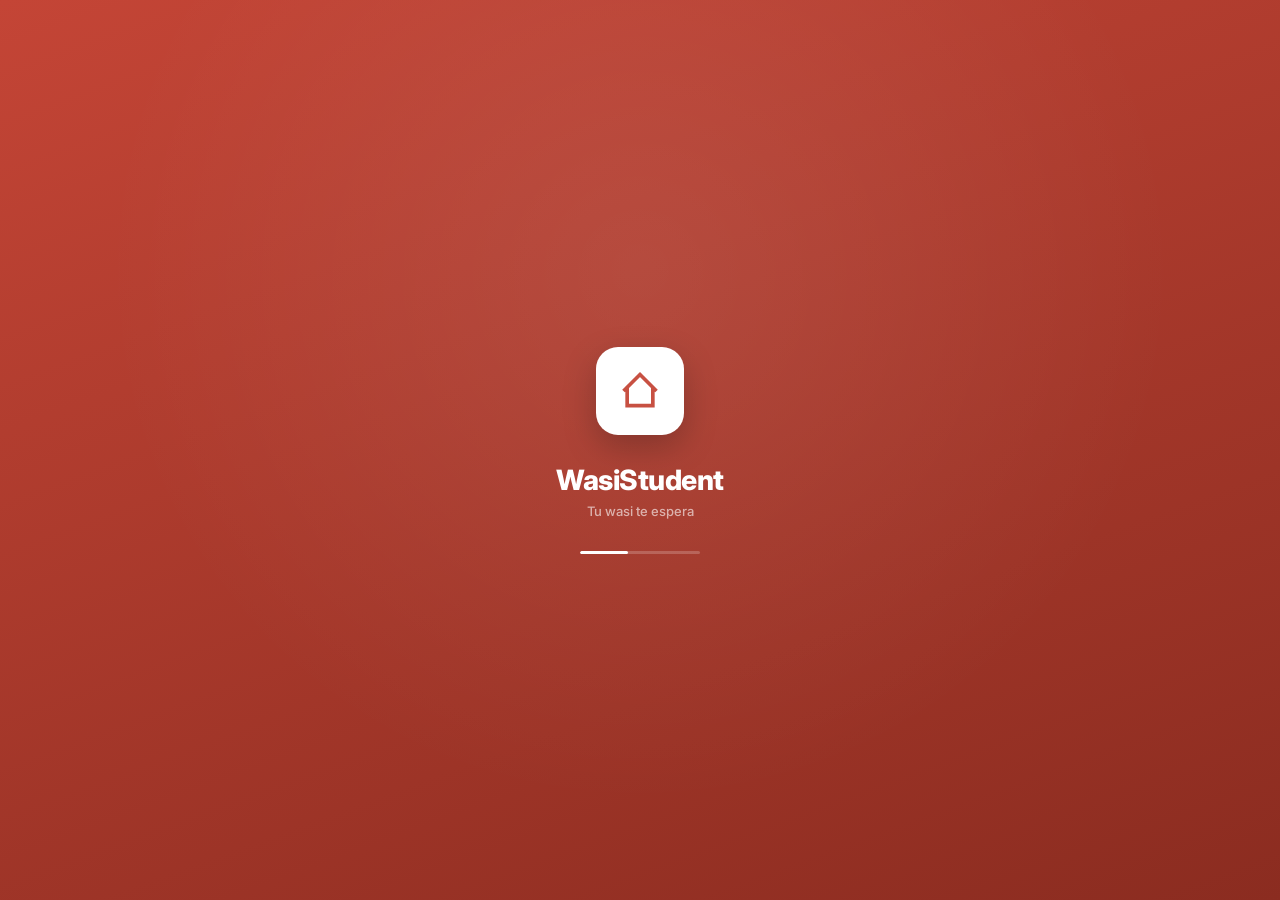
==== prototype-html/index.html @ f4d60841 "WasiStudent MVP - Flutter app + Prototipo HTML de validación" ====
<!DOCTYPE html>
<html lang="es">
<head>
<meta charset="UTF-8">
<meta name="viewport" content="width=device-width, initial-scale=1.0, maximum-scale=1.0, user-scalable=no">
<title>WasiStudent — Validación de Hipótesis</title>
<link rel="preconnect" href="https://fonts.googleapis.com">
<link rel="preconnect" href="https://fonts.gstatic.com" crossorigin>
<link href="https://fonts.googleapis.com/css2?family=Inter:wght@400;500;600;700;800;900&display=swap" rel="stylesheet">
<style>
*,*::before,*::after{margin:0;padding:0;box-sizing:border-box;-webkit-tap-highlight-color:transparent}

:root{
  --primary:#C44536;
  --primary-light:#E07A5F;
  --primary-dark:#8B2C20;
  --primary-tint:rgba(196,69,54,0.08);
  --success:#2D6A4F;
  --success-light:#52B788;
  --success-bg:#D8F3DC;
  --accent:#D4A574;
  --warning:#E76F51;
  --bg:#FDFBF7;
  --surface:#FFFFFF;
  --surface-2:#F5EFE6;
  --surface-3:#EBE3D5;
  --border:#E0D5C0;
  --border-light:#EDE5D6;
  --text:#1A1611;
  --text-2:#5C5145;
  --text-3:#9A8B7A;
  --error:#B33A3A;
  --error-bg:#FDE8E8;
  --r-sm:8px;
  --r-md:14px;
  --r-lg:20px;
  --r-xl:28px;
  --shadow-xs:0 1px 3px rgba(26,22,17,0.04);
  --shadow-sm:0 2px 8px rgba(26,22,17,0.05);
  --shadow-md:0 6px 20px rgba(26,22,17,0.07);
  --shadow-lg:0 12px 32px rgba(26,22,17,0.10);
}

html{scroll-behavior:smooth}

body{
  font-family:'Inter',-apple-system,BlinkMacSystemFont,sans-serif;
  background:#E8E0D0;
  color:var(--text);
  display:flex;
  justify-content:center;
  -webkit-font-smoothing:antialiased;
}

.shell{
  width:100%;
  max-width:420px;
  min-height:100vh;
  background:var(--bg);
  position:relative;
  overflow-x:hidden;
  box-shadow:0 0 60px rgba(0,0,0,0.08);
}

/* ── Screen management ── */
.scr{display:none;min-height:100vh}
.scr.on{display:block;animation:slideIn .35s cubic-bezier(.22,.61,.36,1)}
@keyframes slideIn{from{opacity:0;transform:translateY(12px)}to{opacity:1;transform:translateY(0)}}

/* ── Loading / Splash ── SOLO visible cuando tiene .on ── */
.loading{display:none}
.loading.on{
  display:flex;
  flex-direction:column;
  align-items:center;
  justify-content:center;
  min-height:100vh;
  background:linear-gradient(160deg,var(--primary) 0%,var(--primary-dark) 100%);
  position:fixed;
  inset:0;
  z-index:9999;
  animation:fadeIn .3s ease;
}
.loading::after{
  content:'';
  position:absolute;
  inset:0;
  background:radial-gradient(circle at 50% 30%,rgba(255,255,255,0.08),transparent 60%);
  pointer-events:none;
}
.loading .mark{
  width:88px;height:88px;
  background:#fff;
  border-radius:22px;
  display:flex;align-items:center;justify-content:center;
  margin-bottom:28px;
  box-shadow:0 12px 32px rgba(0,0,0,0.25);
  animation:pop .6s cubic-bezier(.22,1.2,.36,1);
}
@keyframes pop{0%{transform:scale(.3) rotate(-12deg);opacity:0}100%{transform:scale(1) rotate(0);opacity:1}}
.loading .mark svg{width:44px;height:44px}
.loading .name{color:#fff;font-size:28px;font-weight:800;letter-spacing:-.5px}
.loading .tag{color:rgba(255,255,255,.6);font-size:13px;margin-top:6px;font-weight:500}
.loading .bar{
  width:120px;height:3px;
  background:rgba(255,255,255,.2);
  border-radius:2px;
  margin-top:32px;
  overflow:hidden;
}
.loading .bar::after{
  content:'';
  display:block;
  width:40%;height:100%;
  background:#fff;
  border-radius:2px;
  animation:load 1.5s ease-in-out infinite;
}
@keyframes load{0%{transform:translateX(-100%)}100%{transform:translateX(350%)}}

/* ── Top bar ── */
.topbar{
  display:flex;
  align-items:center;
  gap:10px;
  padding:14px 18px 6px;
  position:sticky;top:0;
  background:var(--bg);
  z-index:50;
}
.topbar .back{
  width:36px;height:36px;
  border:none;background:var(--surface);
  border-radius:10px;
  display:flex;align-items:center;justify-content:center;
  cursor:pointer;
  box-shadow:var(--shadow-xs);
  color:var(--text-2);
  transition:transform .12s;
}
.topbar .back:active{transform:scale(.92)}
.topbar .back svg{width:18px;height:18px}
.topbar .ttl{font-size:17px;font-weight:700;color:var(--text)}
.topbar .spacer{flex:1}

/* ── Hero image area ── */
.hero{
  height:220px;
  margin:0 0 0;
  background:linear-gradient(145deg,var(--surface-3),#D0C2A8);
  position:relative;
  display:flex;align-items:center;justify-content:center;
  overflow:hidden;
}
.hero::before{
  content:'';
  position:absolute;
  inset:0;
  background:
    radial-gradient(circle at 20% 80%,rgba(196,69,54,.06),transparent 50%),
    radial-gradient(circle at 80% 20%,rgba(45,106,79,.05),transparent 50%);
}
.hero svg{width:48px;height:48px;color:rgba(0,0,0,.12)}
.hero .pills{
  position:absolute;bottom:14px;left:14px;right:14px;
  display:flex;justify-content:space-between;align-items:flex-end;
}
.pill-price{
  background:var(--primary);
  color:#fff;
  padding:8px 14px;
  border-radius:12px;
  font-size:17px;font-weight:800;
  box-shadow:var(--shadow-md);
}
.pill-match{
  background:rgba(45,106,79,.92);
  color:#fff;
  padding:6px 12px;
  border-radius:10px;
  font-size:12px;font-weight:700;
  display:flex;align-items:center;gap:4px;
}
.pill-match svg{width:12px;height:12px}

/* ── Detail body ── */
.body{padding:16px 18px 100px}

.body h2{font-size:19px;font-weight:800;color:var(--text);line-height:1.3}
.loc{font-size:13px;color:var(--text-2);display:flex;align-items:center;gap:4px;margin-top:4px}
.loc svg{width:13px;height:13px;flex-shrink:0}
.v-tag{
  display:inline-flex;align-items:center;gap:4px;
  font-size:12px;font-weight:600;color:var(--success);
  background:var(--success-bg);
  padding:3px 10px;border-radius:6px;
  margin-top:8px;
}
.v-tag svg{width:13px;height:13px}

/* ── Stats ── */
.stats{
  display:flex;
  background:var(--surface);
  border:1px solid var(--border-light);
  border-radius:var(--r-md);
  padding:14px 6px;
  margin:14px 0 18px;
  box-shadow:var(--shadow-xs);
}
.st{flex:1;text-align:center;position:relative}
.st:not(:last-child)::after{content:'';position:absolute;right:0;top:50%;transform:translateY(-50%);width:1px;height:28px;background:var(--border-light)}
.st svg{width:20px;height:20px;color:var(--primary);margin-bottom:3px}
.st .v{font-size:13px;font-weight:700;color:var(--text)}
.st .l{font-size:10px;color:var(--text-3);font-weight:500}

/* ── Sections ── */
.sec{margin-bottom:18px}
.sec h3{font-size:14px;font-weight:700;color:var(--text);margin-bottom:6px}
.sec p{font-size:13px;color:var(--text-2);line-height:1.6}
.chips{display:flex;flex-wrap:wrap;gap:6px;margin-top:8px}
.chip{
  background:var(--surface-2);
  padding:5px 11px;
  border-radius:8px;
  font-size:11px;font-weight:600;
  color:var(--text-2);
  display:flex;align-items:center;gap:4px;
  border:1px solid var(--border-light);
}
.chip svg{width:11px;height:11px}

/* ── Verification ── */
.vcard{
  background:var(--surface);
  border:1px solid rgba(45,106,79,.2);
  border-radius:var(--r-md);
  overflow:hidden;
  box-shadow:var(--shadow-xs);
}
.vhead{padding:12px 14px;display:flex;align-items:center;gap:10px;cursor:pointer}
.vhead .ic{
  width:36px;height:36px;
  background:var(--success-bg);
  border-radius:10px;
  display:flex;align-items:center;justify-content:center;
  color:var(--success);
}
.vhead .ic svg{width:18px;height:18px}
.vhead .tx{flex:1}
.vhead .tx h4{font-size:13px;font-weight:700;color:var(--text)}
.vhead .tx p{font-size:11px;color:var(--success);font-weight:600;margin:0}
.vhead .ar{transition:transform .2s}
.vhead .ar svg{width:16px;height:16px;color:var(--text-3)}
.vhead .ar.open{transform:rotate(180deg)}

.vbody{padding:0 14px 14px;display:none}
.vbody.open{display:block}

.vbanner{
  background:var(--success-bg);
  border-radius:10px;padding:10px;
  display:flex;align-items:center;gap:8px;
  margin-bottom:12px;
}
.vbanner svg{width:20px;height:20px;color:var(--success);flex-shrink:0}
.vbanner .bt{flex:1}
.vbanner .bt h5{font-size:12px;font-weight:700;color:var(--success)}
.vbanner .bt p{font-size:10px;color:var(--success);opacity:.8;margin:0}
.vbanner .sc{
  background:var(--success);color:#fff;
  padding:3px 8px;border-radius:6px;
  font-size:11px;font-weight:800;
}

.vsec-t{
  font-size:10px;font-weight:700;
  text-transform:uppercase;letter-spacing:.5px;
  margin-bottom:4px;
  display:flex;align-items:center;gap:4px;
}
.vsec-t svg{width:12px;height:12px}
.vsec-t.req{color:var(--error)}
.vsec-t.opt{color:var(--accent)}

.vi{display:flex;align-items:flex-start;gap:8px;padding:4px 0}
.vi .vi-ic{
  width:26px;height:26px;border-radius:7px;
  display:flex;align-items:center;justify-content:center;flex-shrink:0;
}
.vi .vi-ic svg{width:12px;height:12px}
.vi .vi-ic.ok{background:var(--success-bg);color:var(--success)}
.vi .vi-ic.no{background:var(--error-bg);color:var(--error)}
.vi .vi-tx{flex:1}
.vi .vi-tx .l{font-size:12px;font-weight:600;color:var(--text);display:flex;justify-content:space-between}
.vi .vi-tx .d{font-size:10px;color:var(--text-3);line-height:1.4}
.vi .vi-tx .nt{
  display:inline-block;
  background:rgba(212,165,116,.15);
  color:#A67C3B;
  padding:2px 6px;border-radius:4px;
  font-size:9px;font-style:italic;margin-top:2px;
}

/* ── Guarantee ── */
.gban{
  background:var(--success-bg);
  border:1px solid rgba(45,106,79,.3);
  border-radius:var(--r-md);
  padding:12px;margin-bottom:14px;
}
.gban .gh{display:flex;align-items:center;gap:8px;margin-bottom:6px}
.gban .gh svg{width:18px;height:18px;color:var(--success)}
.gban .gh h4{font-size:13px;font-weight:800;color:var(--success);flex:1}
.gban .gh .tg{background:var(--success);color:#fff;padding:2px 7px;border-radius:5px;font-size:8px;font-weight:800}
.gban p{font-size:11px;color:var(--success);opacity:.85;line-height:1.5;margin:0}
.gban .gf{display:flex;gap:5px;margin-top:8px;flex-wrap:wrap}
.gban .gf div{
  background:rgba(45,106,79,.12);
  padding:3px 7px;border-radius:5px;
  font-size:9px;font-weight:600;color:var(--success);
  display:flex;align-items:center;gap:3px;
}
.gban .gf div svg{width:9px;height:9px}

/* ── Owner ── */
ocard{
  background:var(--surface);
  border:1px solid var(--border-light);
  border-radius:var(--r-md);
  padding:14px;margin-bottom:14px;
  display:flex;align-items:center;gap:12px;
  box-shadow:var(--shadow-xs);
}
.ocard{display:flex;align-items:center;gap:12px;background:var(--surface);border:1px solid var(--border-light);border-radius:var(--r-md);padding:14px;margin-bottom:14px;box-shadow:var(--shadow-xs)}
.ocard .av{
  width:48px;height:48px;
  background:var(--primary-tint);
  border-radius:50%;
  display:flex;align-items:center;justify-content:center;
  font-size:14px;font-weight:700;color:var(--primary);
  position:relative;flex-shrink:0;
}
.ocard .av .dot{
  position:absolute;bottom:-1px;right:-1px;
  width:16px;height:16px;
  background:var(--success);
  border:2px solid var(--surface);
  border-radius:50%;
  display:flex;align-items:center;justify-content:center;
}
.ocard .av .dot svg{width:9px;height:9px;color:#fff}
.ocard .oi h4{font-size:15px;font-weight:700;color:var(--text)}
.ocard .oi .m{font-size:12px;color:var(--text-2);display:flex;align-items:center;gap:6px;margin-top:1px}
.ocard .oi .m .s{display:flex;align-items:center;gap:3px}
.ocard .oi .m .s svg{width:11px;height:11px;color:var(--accent)}
.ocard .oi .m .t{display:flex;align-items:center;gap:3px;color:var(--success);font-weight:600}
.ocard .oi .m .t svg{width:11px;height:11px}
.ocard .oi .sn{font-size:11px;color:var(--text-3);margin-top:1px}
.ocard .cb{
  width:38px;height:38px;
  background:var(--primary-tint);
  border:none;border-radius:50%;
  cursor:pointer;
  display:flex;align-items:center;justify-content:center;
  color:var(--primary);flex-shrink:0;
}
.ocard .cb svg{width:17px;height:17px}

/* ── Action bar ── */
.actbar{
  position:fixed;bottom:0;left:50%;transform:translateX(-50%);
  width:100%;max-width:420px;
  background:var(--surface);
  border-top:1px solid var(--border-light);
  padding:10px 14px 14px;
  display:flex;gap:10px;
  z-index:60;
  box-shadow:0 -4px 20px rgba(0,0,0,.04);
}
.btn-cmp{
  padding:11px 14px;
  border:1.5px solid var(--primary);
  background:none;border-radius:12px;
  color:var(--primary);
  font-size:13px;font-weight:600;cursor:pointer;
  display:flex;align-items:center;gap:6px;
}
.btn-cmp svg{width:15px;height:15px}
.btn-go{
  flex:1;padding:11px;
  background:var(--primary);
  border:none;border-radius:12px;
  color:#fff;
  font-size:14px;font-weight:700;cursor:pointer;
  display:flex;align-items:center;justify-content:center;gap:8px;
  transition:transform .12s,opacity .12s;
}
.btn-go svg{width:17px;height:17px}
.btn-go:active{transform:scale(.97)}

/* ── Contract steps ── */
.steps{display:flex;align-items:center;padding:16px 20px;gap:6px}
.sd{display:flex;flex-direction:column;align-items:center;gap:3px;flex:1}
.sd .c{
  width:32px;height:32px;border-radius:50%;
  display:flex;align-items:center;justify-content:center;
  font-size:14px;font-weight:800;
}
.sd .c svg{width:14px;height:14px}
.sd.act .c{background:var(--primary);color:#fff}
.sd.done .c{background:var(--success);color:#fff}
.sd.ina .c{background:var(--surface-2);color:var(--text-3)}
.sd span{font-size:9px;font-weight:600;color:var(--text-3);text-align:center;line-height:1.2}
.sd.act span{color:var(--primary);font-weight:700}
.sl{width:32px;height:2px;background:var(--surface-2);border-radius:1px;margin-bottom:20px}
.sl.act{background:var(--primary)}

.cbody{padding:0 18px 100px}
.cbody h3{font-size:15px;font-weight:700;margin-bottom:2px}
.cbody > p{font-size:12px;color:var(--text-2);margin-bottom:16px}

.fld{margin-bottom:10px}
.fld label{display:block;font-size:11px;font-weight:600;color:var(--text-2);margin-bottom:4px}
.fld input{
  width:100%;padding:12px 14px;
  background:var(--surface-2);
  border:1.5px solid transparent;
  border-radius:10px;
  font-size:14px;color:var(--text);
  font-family:inherit;outline:none;
  transition:border .15s,background .15s;
}
.fld input:focus{border-color:var(--primary);background:var(--surface)}

.cc{
  background:var(--surface);
  border:1.5px solid var(--border-light);
  border-radius:12px;
  padding:12px;margin-bottom:10px;
  transition:border .2s;
}
.cc.acc{border-color:rgba(45,106,79,.35)}
.cc .ch{display:flex;align-items:flex-start;gap:6px;margin-bottom:4px}
.cc .cn{
  background:var(--primary-tint);color:var(--primary);
  padding:2px 7px;border-radius:5px;
  font-size:10px;font-weight:800;flex-shrink:0;
}
.cc .ct{font-size:13px;font-weight:700;color:var(--primary);flex:1}
.lb{
  background:rgba(212,165,116,.1);
  border:1px solid rgba(212,165,116,.25);
  border-radius:6px;padding:3px 7px;
  margin-bottom:8px;
  display:flex;align-items:center;gap:4px;
}
.lb svg{width:11px;height:11px;color:var(--accent);flex-shrink:0}
.lb span{font-size:9px;font-weight:600;color:#A67C3B}
.ctx{font-size:11px;line-height:1.55;color:var(--text-2);margin-bottom:8px}
.ack{display:flex;align-items:center;gap:7px;cursor:pointer;font-size:12px}
.ack input{width:17px;height:17px;accent-color:var(--success);cursor:pointer}

.ssum{background:var(--surface);border:1px solid var(--border-light);border-radius:12px;padding:14px;margin-bottom:14px}
.ssum h4{font-size:13px;font-weight:700;margin-bottom:10px}
.ssum .r{display:flex;margin-bottom:4px}
.ssum .r .lb2{width:100px;font-size:12px;color:var(--text-3)}
.ssum .r .vl{font-size:12px;font-weight:600;color:var(--text);flex:1}

.sarea{height:110px;background:var(--surface-2);border:1.5px dashed var(--border);border-radius:12px;display:flex;flex-direction:column;align-items:center;justify-content:center;margin-bottom:14px}
.sarea svg{width:32px;height:32px;color:var(--text-3)}
.sarea p{font-size:12px;color:var(--text-3);font-weight:500;margin-top:6px}

.cack{display:flex;align-items:flex-start;gap:8px;cursor:pointer;font-size:12px;line-height:1.5}
.cack input{width:19px;height:19px;accent-color:var(--primary);cursor:pointer;margin-top:1px;flex-shrink:0}

.cnav{
  position:fixed;bottom:0;left:50%;transform:translateX(-50%);
  width:100%;max-width:420px;
  background:var(--surface);
  border-top:1px solid var(--border-light);
  padding:10px 14px 14px;
  display:flex;justify-content:space-between;
  z-index:60;
  box-shadow:0 -4px 20px rgba(0,0,0,.04);
}
.bk{padding:11px 18px;border:1.5px solid var(--border);background:none;border-radius:12px;color:var(--text-2);font-size:13px;font-weight:600;cursor:pointer}
.nx{padding:11px 28px;background:var(--primary);border:none;border-radius:12px;color:#fff;font-size:13px;font-weight:700;cursor:pointer;transition:transform .12s,opacity .12s}
.nx:disabled{opacity:.35;cursor:not-allowed}
.nx:active:not(:disabled){transform:scale(.97)}

/* ── Success ── */
.suc{display:flex;flex-direction:column;align-items:center;justify-content:center;min-height:80vh;padding:32px 20px;text-align:center}
.suc .si{width:72px;height:72px;background:var(--success-bg);border-radius:50%;display:flex;align-items:center;justify-content:center;color:var(--success);margin-bottom:18px;animation:pop2 .5s cubic-bezier(.22,1.4,.36,1)}
@keyframes pop2{0%{transform:scale(0)}100%{transform:scale(1)}}
.suc .si svg{width:36px;height:36px}
.suc h2{font-size:20px;font-weight:800;color:var(--text);margin-bottom:6px}
.suc p{font-size:13px;color:var(--text-2);line-height:1.5;max-width:280px}

/* ── Survey ── */
.svy{padding:0 18px 100px}
.svy h3{font-size:17px;font-weight:700;margin-bottom:2px}
.svy > p{font-size:12px;color:var(--text-2);margin-bottom:20px}
.sq{background:var(--surface);border:1px solid var(--border-light);border-radius:12px;padding:14px;margin-bottom:10px}
.sq .qt{font-size:13px;font-weight:600;color:var(--text);margin-bottom:10px}
.so{display:flex;gap:3px}
.so div{flex:1;padding:9px 2px;background:var(--surface-2);border:1px solid var(--border-light);border-radius:7px;text-align:center;font-size:13px;font-weight:700;color:var(--text-2);cursor:pointer;transition:all .12s}
.so div:hover{border-color:var(--primary)}
.so div.sel{background:var(--primary);color:#fff;border-color:var(--primary)}
.sl2{display:flex;justify-content:space-between;margin-top:5px;font-size:9px;color:var(--text-3)}
.yn{display:flex;gap:6px}
.yn div{flex:1;padding:9px;background:var(--surface-2);border:1px solid var(--border-light);border-radius:7px;font-size:12px;font-weight:600;color:var(--text-2);cursor:pointer;text-align:center}
.yn div.sel{background:var(--primary);color:#fff;border-color:var(--primary)}
.sq textarea{width:100%;padding:10px;background:var(--surface-2);border:1px solid var(--border-light);border-radius:8px;font-size:12px;font-family:inherit;resize:vertical;min-height:50px;outline:none}
.ssubmit{width:100%;padding:13px;background:var(--primary);border:none;border-radius:12px;color:#fff;font-size:14px;font-weight:700;cursor:pointer;margin-top:14px}

/* ── Results ── */
.res{padding:18px}
.res h2{font-size:20px;font-weight:800;margin-bottom:14px}
.rc{background:var(--surface);border:1px solid var(--border-light);border-radius:12px;padding:14px;margin-bottom:10px}
.rc h4{font-size:13px;font-weight:700;margin-bottom:6px}
.rc .bn{font-size:32px;font-weight:900;color:var(--primary)}
.rc .lb3{font-size:11px;color:var(--text-3)}
.rb{height:7px;background:var(--surface-2);border-radius:4px;margin-top:6px;overflow:hidden}
.rb .fl{height:100%;background:var(--primary);border-radius:4px;transition:width .6s cubic-bezier(.22,.61,.36,1)}
</style>
</head>
<body>
<div class="shell">

<!-- ═══ LOADING ═══ -->
<div class="scr loading on" id="scr-loading">
  <div class="mark">
    <svg viewBox="0 0 24 24" fill="none" stroke="#C44536" stroke-width="2"><path d="M3 12l9-9 9 9M5 10v10h14V10"/></svg>
  </div>
  <div class="name">WasiStudent</div>
  <div class="tag">Tu wasi te espera</div>
  <div class="bar"></div>
</div>

<!-- ═══ ROOM DETAIL ═══ -->
<div class="scr" id="scr-detail">
  <div class="topbar">
    <button class="back" onclick="go('scr-loading')">
      <svg viewBox="0 0 24 24" fill="none" stroke="currentColor" stroke-width="2"><path d="M19 12H5M12 19l-7-7 7-7"/></svg>
    </button>
    <span class="ttl">Detalle del cuarto</span>
    <div class="spacer"></div>
    <button class="back">
      <svg viewBox="0 0 24 24" fill="none" stroke="currentColor" stroke-width="2"><path d="M20.84 4.61a5.5 5.5 0 00-7.78 0L12 5.67l-1.06-1.06a5.5 5.5 0 00-7.78 7.78l1.06 1.06L12 21.23l7.78-7.78 1.06-1.06a5.5 5.5 0 000-7.78z"/></svg>
    </button>
  </div>

  <div class="hero">
    <svg viewBox="0 0 24 24" fill="none" stroke="currentColor" stroke-width="1"><path d="M3 12l9-9 9 9M5 10v10h14V10"/></svg>
    <div class="pills">
      <div class="pill-price">S/280<small style="font-size:11px;font-weight:400;opacity:.7">/mes</small></div>
      <div class="pill-match">
        <svg viewBox="0 0 24 24" fill="none" stroke="currentColor" stroke-width="2.5"><polyline points="20 6 9 17 4 12"/></svg>
        94% match
      </div>
    </div>
  </div>

  <div class="body">
    <h2>Cuarto individual en Urb. Ttiobamba</h2>
    <div class="loc">
      <svg viewBox="0 0 24 24" fill="none" stroke="currentColor" stroke-width="2"><path d="M21 10c0 7-9 13-9 13s-9-6-9-13a9 9 0 0118 0z"/><circle cx="12" cy="10" r="3"/></svg>
      San Jerónimo, Cusco
    </div>
    <div class="v-tag">
      <svg viewBox="0 0 24 24" fill="none" stroke="currentColor" stroke-width="2.5"><polyline points="20 6 9 17 4 12"/></svg>
      Verificado en persona
    </div>

    <div class="stats">
      <div class="st">
        <svg viewBox="0 0 24 24" fill="none" stroke="currentColor" stroke-width="2"><circle cx="12" cy="5" r="2"/><path d="M12 7v4l3 3M5 21l4-4M19 21l-4-4"/></svg>
        <div class="v">8 min</div>
        <div class="l">caminando</div>
      </div>
      <div class="st">
        <svg viewBox="0 0 24 24" fill="none" stroke="currentColor" stroke-width="2"><rect x="3" y="3" width="18" height="18" rx="2"/></svg>
        <div class="v">12 m²</div>
        <div class="l">tamaño</div>
      </div>
      <div class="st">
        <svg viewBox="0 0 24 24" fill="none" stroke="currentColor" stroke-width="2"><circle cx="12" cy="7" r="4"/><path d="M5.5 21a6.5 6.5 0 0113 0"/></svg>
        <div class="v">1</div>
        <div class="l">ocupante</div>
      </div>
      <div class="st">
        <svg viewBox="0 0 24 24" fill="none" stroke="currentColor" stroke-width="2"><path d="M3 18v-6a4 4 0 014-4h10a4 4 0 014 4v6M2 18h20"/></svg>
        <div class="v">Privado</div>
        <div class="l">tipo</div>
      </div>
    </div>

    <div class="sec">
      <h3>Descripción</h3>
      <p>Cuarto individual acogedor en la Urb. Ttiobamba, a 8 minutos caminando de la Ciudad Universitaria de la UNSAAC. Doña Rosa lleva 12 años alquilando a estudiantes y mantiene el cuarto impecable. Wi-Fi de alta velocidad incluido.</p>
      <div class="chips">
        <div class="chip"><svg viewBox="0 0 24 24" fill="none" stroke="currentColor" stroke-width="2"><circle cx="12" cy="12" r="10"/></svg>Depósito S/280</div>
        <div class="chip"><svg viewBox="0 0 24 24" fill="none" stroke="currentColor" stroke-width="2"><polygon points="13 2 3 14 12 14 11 22 21 10 12 10 13 2"/></svg>Servicios incluidos</div>
      </div>
    </div>

    <div class="sec">
      <h3>Servicios</h3>
      <div class="chips">
        <div class="chip"><svg viewBox="0 0 24 24" fill="none" stroke="currentColor" stroke-width="2"><path d="M5 12.55a11 11 0 0114.08 0"/></svg>Wi-Fi</div>
        <div class="chip"><svg viewBox="0 0 24 24" fill="none" stroke="currentColor" stroke-width="2"><path d="M20 17h-4a2 2 0 100 4h4M4 17h4a2 2 0 110 4H4"/></svg>Agua caliente</div>
        <div class="chip"><svg viewBox="0 0 24 24" fill="none" stroke="currentColor" stroke-width="2"><rect x="3" y="3" width="18" height="18"/></svg>Cocina</div>
        <div class="chip"><svg viewBox="0 0 24 24" fill="none" stroke="currentColor" stroke-width="2"><path d="M3 6h18M3 12h18M3 18h18"/></svg>Lavandería</div>
        <div class="chip"><svg viewBox="0 0 24 24" fill="none" stroke="currentColor" stroke-width="2"><rect x="4" y="4" width="16" height="12" rx="2"/></svg>Escritorio</div>
      </div>
    </div>

    <!-- VERIFICATION -->
    <div class="sec">
      <h3>Verificación en persona</h3>
      <div class="vcard">
        <div class="vhead" onclick="tog()">
          <div class="ic"><svg viewBox="0 0 24 24" fill="none" stroke="currentColor" stroke-width="2"><polyline points="20 6 9 17 4 12"/></svg></div>
          <div class="tx">
            <h4>12 puntos verificados</h4>
            <p>Verificado por WasiStudent · 92/100</p>
          </div>
          <div class="ar" id="ar"><svg viewBox="0 0 24 24" fill="none" stroke="currentColor" stroke-width="2"><polyline points="6 9 12 15 18 9"/></svg></div>
        </div>
        <div class="vbody" id="vbody">
          <div class="vbanner">
            <svg viewBox="0 0 24 24" fill="none" stroke="currentColor" stroke-width="2"><polyline points="20 6 9 17 4 12"/></svg>
            <div class="bt"><h5>Cuarto verificado y apto</h5><p>Un verificador visitó este cuarto en persona.</p></div>
            <div class="sc">92/100</div>
          </div>
          <div class="vsec-t req"><svg viewBox="0 0 24 24" fill="none" stroke="currentColor" stroke-width="2"><path d="M12 9v4M12 17h.01M10.29 3.86L1.82 18a2 2 0 001.71 3h16.94a2 2 0 001.71-3L13.71 3.86a2 2 0 00-3.42 0z"/></svg>Indispensables</div>
          <div class="vi"><div class="vi-ic ok"><svg viewBox="0 0 24 24" fill="none" stroke="currentColor" stroke-width="3"><polyline points="20 6 9 17 4 12"/></svg></div><div class="vi-tx"><div class="l">Agua potable</div><div class="d">Suministro continuo</div></div></div>
          <div class="vi"><div class="vi-ic ok"><svg viewBox="0 0 24 24" fill="none" stroke="currentColor" stroke-width="3"><polyline points="20 6 9 17 4 12"/></svg></div><div class="vi-tx"><div class="l">Electricidad segura</div><div class="d">Sin cables expuestos, disyuntor</div></div></div>
          <div class="vi"><div class="vi-ic ok"><svg viewBox="0 0 24 24" fill="none" stroke="currentColor" stroke-width="3"><polyline points="20 6 9 17 4 12"/></svg></div><div class="vi-tx"><div class="l">Baño funcional</div><div class="d">Puerta, inodoro, ducha</div></div></div>
          <div class="vi"><div class="vi-ic ok"><svg viewBox="0 0 24 24" fill="none" stroke="currentColor" stroke-width="3"><polyline points="20 6 9 17 4 12"/></svg></div><div class="vi-tx"><div class="l">Cocina accesible</div><div class="d">Estufa operativa</div></div></div>
          <div class="vi"><div class="vi-ic ok"><svg viewBox="0 0 24 24" fill="none" stroke="currentColor" stroke-width="3"><polyline points="20 6 9 17 4 12"/></svg></div><div class="vi-tx"><div class="l">Cerradura en puerta</div><div class="d">Llave entregada</div></div></div>
          <div class="vi"><div class="vi-ic ok"><svg viewBox="0 0 24 24" fill="none" stroke="currentColor" stroke-width="3"><polyline points="20 6 9 17 4 12"/></svg></div><div class="vi-tx"><div class="l">Estructura sin daños</div><div class="d">Techo, paredes, piso OK</div></div></div>
          <div class="vi"><div class="vi-ic ok"><svg viewBox="0 0 24 24" fill="none" stroke="currentColor" stroke-width="3"><polyline points="20 6 9 17 4 12"/></svg></div><div class="vi-tx"><div class="l">Ventilación natural</div><div class="d">Ventana al exterior</div></div></div>
          <div style="height:10px"></div>
          <div class="vsec-t opt"><svg viewBox="0 0 24 24" fill="none" stroke="currentColor" stroke-width="2"><circle cx="12" cy="12" r="10"/><path d="M12 16v-4M12 8h.01"/></svg>Complementarios</div>
          <div class="vi"><div class="vi-ic ok"><svg viewBox="0 0 24 24" fill="none" stroke="currentColor" stroke-width="3"><polyline points="20 6 9 17 4 12"/></svg></div><div class="vi-tx"><div class="l">Wi-Fi</div><div class="d">Velocidad medida</div></div></div>
          <div class="vi"><div class="vi-ic ok"><svg viewBox="0 0 24 24" fill="none" stroke="currentColor" stroke-width="3"><polyline points="20 6 9 17 4 12"/></svg></div><div class="vi-tx"><div class="l">Agua caliente</div><div class="d">Disponible para ducha</div><div class="nt">6am-9am y 6pm-10pm</div></div></div>
          <div class="vi"><div class="vi-ic no"><svg viewBox="0 0 24 24" fill="none" stroke="currentColor" stroke-width="3"><line x1="18" y1="6" x2="6" y2="18"/><line x1="6" y1="6" x2="18" y2="18"/></svg></div><div class="vi-tx"><div class="l">Baño propio</div><div class="d">Compartido con 1 persona</div></div></div>
          <div class="vi"><div class="vi-ic ok"><svg viewBox="0 0 24 24" fill="none" stroke="currentColor" stroke-width="3"><polyline points="20 6 9 17 4 12"/></svg></div><div class="vi-tx"><div class="l">Escritorio</div><div class="d">Superficie para estudiar</div></div></div>
          <div class="vi"><div class="vi-ic ok"><svg viewBox="0 0 24 24" fill="none" stroke="currentColor" stroke-width="3"><polyline points="20 6 9 17 4 12"/></svg></div><div class="vi-tx"><div class="l">Iluminación natural</div><div class="d">Luz solar diurna</div></div></div>
        </div>
      </div>
    </div>

    <!-- GUARANTEE -->
    <div class="sec">
      <div class="gban">
        <div class="gh">
          <svg viewBox="0 0 24 24" fill="none" stroke="currentColor" stroke-width="2"><path d="M12 22s8-4 8-10V5l-8-3-8 3v7c0 6 8 10 8 10z"/></svg>
          <h4>Garantía WasiStudent</h4>
          <div class="tg">OPCIONAL</div>
        </div>
        <p>Si el cuarto no coincide con lo verificado, te devolvemos los gastos. Si la propietaria incumple, asistencia legal gratuita.</p>
        <div class="gf">
          <div><svg viewBox="0 0 24 24" fill="none" stroke="currentColor" stroke-width="2"><polyline points="9 14 4 9 5 8"/></svg>Devolución</div>
          <div><svg viewBox="0 0 24 24" fill="none" stroke="currentColor" stroke-width="2"><path d="M3 6l3 1"/></svg>Asistencia legal</div>
        </div>
      </div>
    </div>

    <!-- OWNER -->
    <div class="sec">
      <h3>Propietaria</h3>
      <div class="ocard">
        <div class="av">RM<div class="dot"><svg viewBox="0 0 24 24" fill="none" stroke="currentColor" stroke-width="3"><polyline points="20 6 9 17 4 12"/></svg></div></div>
        <div class="oi">
          <h4>Rosa Mamani Quispe</h4>
          <div class="m">
            <span class="s"><svg viewBox="0 0 24 24" fill="currentColor"><polygon points="12 2 15.09 8.26 22 9.27 17 14.14 18.18 21.02 12 17.77 5.82 21.02 7 14.14 2 9.27 8.91 8.26"/></svg>4.8</span>
            <span class="t"><svg viewBox="0 0 24 24" fill="none" stroke="currentColor" stroke-width="2"><path d="M12 22s8-4 8-10V5l-8-3-8 3v7c0 6 8 10 8 10z"/></svg>92% confianza</span>
          </div>
          <div class="sn">Miembro desde 2014</div>
        </div>
        <button class="cb"><svg viewBox="0 0 24 24" fill="none" stroke="currentColor" stroke-width="2"><path d="M21 15a2 2 0 01-2 2H7l-4 4V5a2 2 0 012-2h14a2 2 0 012 2z"/></svg></button>
      </div>
    </div>
  </div>

  <div class="actbar">
    <button class="btn-cmp"><svg viewBox="0 0 24 24" fill="none" stroke="currentColor" stroke-width="2"><path d="M16 3l4 4-4 4M20 7H4M8 21l-4-4 4-4M4 17h16"/></svg>Comparar</button>
    <button class="btn-go" onclick="go('scr-c1')">
      <svg viewBox="0 0 24 24" fill="none" stroke="currentColor" stroke-width="2"><path d="M14 2H6a2 2 0 00-2 2v16a2 2 0 002 2h12a2 2 0 002-2V8z"/><polyline points="14 2 14 8 20 8"/></svg>
      Iniciar contrato
    </button>
  </div>
</div>

<!-- ═══ CONTRACT 1 ═══ -->
<div class="scr" id="scr-c1">
  <div class="topbar">
    <button class="back" onclick="go('scr-detail')"><svg viewBox="0 0 24 24" fill="none" stroke="currentColor" stroke-width="2"><path d="M19 12H5M12 19l-7-7 7-7"/></svg></button>
    <span class="ttl">Contrato</span>
  </div>
  <div class="steps">
    <div class="sd act"><div class="c">1</div><span>Datos</span></div>
    <div class="sl"></div>
    <div class="sd ina"><div class="c">2</div><span>Cláusulas</span></div>
    <div class="sl"></div>
    <div class="sd ina"><div class="c">3</div><span>Firma</span></div>
  </div>
  <div class="cbody">
    <h3>Datos personales</h3>
    <p>Información que se incluirá en el contrato.</p>
    <div class="fld"><label>Nombre completo</label><input type="text" id="fn" value="Valentina Rojas Poma" oninput="c1()"></div>
    <div class="fld"><label>DNI</label><input type="text" id="fd" maxlength="8" placeholder="8 dígitos" oninput="c1()"></div>
    <div class="fld"><label>Correo</label><input type="email" id="fe" value="valentina.rojas@unsaac.edu.pe" oninput="c1()"></div>
    <div class="fld"><label>Teléfono</label><input type="tel" id="fp" value="+51 984 555 123" oninput="c1()"></div>
    <div class="fld"><label>Dirección actual</label><input type="text" id="fa" placeholder="Calle Saphi 450" oninput="c1()"></div>
  </div>
  <div class="cnav">
    <button class="bk" onclick="go('scr-detail')">Atrás</button>
    <button class="nx" id="b1" disabled onclick="c1next()">Siguiente</button>
  </div>
</div>

<!-- ═══ CONTRACT 2 ═══ -->
<div class="scr" id="scr-c2">
  <div class="topbar">
    <button class="back" onclick="go('scr-c1')"><svg viewBox="0 0 24 24" fill="none" stroke="currentColor" stroke-width="2"><path d="M19 12H5M12 19l-7-7 7-7"/></svg></button>
    <span class="ttl">Contrato</span>
  </div>
  <div class="steps">
    <div class="sd done"><div class="c"><svg viewBox="0 0 24 24" fill="none" stroke="currentColor" stroke-width="3"><polyline points="20 6 9 17 4 12"/></svg></div><span>Datos</span></div>
    <div class="sl act"></div>
    <div class="sd act"><div class="c">2</div><span>Cláusulas</span></div>
    <div class="sl"></div>
    <div class="sd ina"><div class="c">3</div><span>Firma</span></div>
  </div>
  <div class="cbody">
    <h3>Cláusulas del contrato</h3>
    <p>Código Civil Peruano. Lee y acepta cada una.</p>

    <div class="cc" id="cl1"><div class="ch"><div class="cn">1</div><div class="ct">Precio fijo durante toda la vigencia</div></div>
      <div class="lb"><svg viewBox="0 0 24 24" fill="none" stroke="currentColor" stroke-width="2"><path d="M3 6l3 1m0 0l-3 9a5 5 0 006 0l-3-9z"/></svg><span>Código Civil Art. 1680</span></div>
      <div class="ctx">El arrendamiento es INMODIFICABLE durante toda la vigencia. El 67% de estudiantes reporta alzas de hasta 52% al inicio de clases.</div>
      <label class="ack"><input type="checkbox" id="ck1" onchange="c2()"> He leído y acepto</label>
    </div>
    <div class="cc" id="cl2"><div class="ch"><div class="cn">2</div><div class="ct">Duración mínima de 6 meses</div></div>
      <div class="lb"><svg viewBox="0 0 24 24" fill="none" stroke="currentColor" stroke-width="2"><path d="M3 6l3 1m0 0l-3 9a5 5 0 006 0l-3-9z"/></svg><span>Ley N° 30201 Art. 4</span></div>
      <div class="ctx">El arrendador no podrá resolver el contrato ni solicitar desalojo, salvo causales del Art. 1704. Resolución anticipada sin causal = indemnización de 1 mes.</div>
      <label class="ack"><input type="checkbox" id="ck2" onchange="c2()"> He leído y acepto</label>
    </div>
    <div class="cc" id="cl3"><div class="ch"><div class="cn">3</div><div class="ct">Devolución del depósito en 15 días</div></div>
      <div class="lb"><svg viewBox="0 0 24 24" fill="none" stroke="currentColor" stroke-width="2"><path d="M3 6l3 1m0 0l-3 9a5 5 0 006 0l-3-9z"/></svg><span>Código Civil Art. 1679</span></div>
      <div class="ctx">Depósito devuelto íntegro en 15 días. Si no se devuelve, WasiStudent registra infracción y puntaje de confianza cae 30 puntos.</div>
      <label class="ack"><input type="checkbox" id="ck3" onchange="c2()"> He leído y acepto</label>
    </div>
    <div class="cc" id="cl4"><div class="ch"><div class="cn">4</div><div class="ct">Transparencia total de servicios</div></div>
      <div class="lb"><svg viewBox="0 0 24 24" fill="none" stroke="currentColor" stroke-width="2"><path d="M3 6l3 1m0 0l-3 9a5 5 0 006 0l-3-9z"/></svg><span>Ley N° 29571 Art. 18</span></div>
      <div class="ctx">Servicios declarados exhaustivamente. Sin cobros adicionales. Interrupción >24h = descuento 5%/día.</div>
      <label class="ack"><input type="checkbox" id="ck4" onchange="c2()"> He leído y acepto</label>
    </div>
    <div class="cc" id="cl5"><div class="ch"><div class="cn">5</div><div class="ct">Preaviso de 30 días para cualquier cambio</div></div>
      <div class="lb"><svg viewBox="0 0 24 24" fill="none" stroke="currentColor" stroke-width="2"><path d="M3 6l3 1m0 0l-3 9a5 5 0 006 0l-3-9z"/></svg><span>Código Civil Art. 1687</span></div>
      <div class="ctx">Cualquier cambio requiere 30 días de preaviso. Incumplimiento = indemnización de 1 mes.</div>
      <label class="ack"><input type="checkbox" id="ck5" onchange="c2()"> He leído y acepto</label>
    </div>
  </div>
  <div class="cnav">
    <button class="bk" onclick="go('scr-c1')">Atrás</button>
    <button class="nx" id="b2" disabled onclick="c2next()">Siguiente</button>
  </div>
</div>

<!-- ═══ CONTRACT 3 ═══ -->
<div class="scr" id="scr-c3">
  <div class="topbar">
    <button class="back" onclick="go('scr-c2')"><svg viewBox="0 0 24 24" fill="none" stroke="currentColor" stroke-width="2"><path d="M19 12H5M12 19l-7-7 7-7"/></svg></button>
    <span class="ttl">Contrato</span>
  </div>
  <div class="steps">
    <div class="sd done"><div class="c"><svg viewBox="0 0 24 24" fill="none" stroke="currentColor" stroke-width="3"><polyline points="20 6 9 17 4 12"/></svg></div><span>Datos</span></div>
    <div class="sl act"></div>
    <div class="sd done"><div class="c"><svg viewBox="0 0 24 24" fill="none" stroke="currentColor" stroke-width="3"><polyline points="20 6 9 17 4 12"/></svg></div><span>Cláusulas</span></div>
    <div class="sl act"></div>
    <div class="sd act"><div class="c">3</div><span>Firma</span></div>
  </div>
  <div class="cbody">
    <h3>Confirmación y firma</h3>
    <div class="ssum">
      <h4>Resumen</h4>
      <div class="r"><div class="lb2">Arrendatario</div><div class="vl" id="sn">—</div></div>
      <div class="r"><div class="lb2">DNI</div><div class="vl" id="sd">—</div></div>
      <div class="r"><div class="lb2">Correo</div><div class="vl" id="se">—</div></div>
      <div class="r"><div class="lb2">Teléfono</div><div class="vl" id="sp">—</div></div>
      <div class="r"><div class="lb2">Cuarto</div><div class="vl">Ttiobamba S/280</div></div>
      <div class="r"><div class="lb2">Cláusulas</div><div class="vl">5/5 aceptadas</div></div>
    </div>
    <div class="sarea">
      <svg viewBox="0 0 24 24" fill="none" stroke="currentColor" stroke-width="1.5"><path d="M12 19l7-7 3 3-7 7-3-3z"/><path d="M18 13l-1.5-7.5L2 2l3.5 14.5"/></svg>
      <p>Área de firma digital</p>
    </div>
    <label class="cack"><input type="checkbox" id="cf" onchange="c3()"> Confirmo que he leído y acepto todas las cláusulas.</label>
  </div>
  <div class="cnav">
    <button class="bk" onclick="go('scr-c2')">Atrás</button>
    <button class="nx" id="b3" disabled onclick="sign()">Firmar</button>
  </div>
</div>

<!-- ═══ SUCCESS ═══ -->
<div class="scr" id="scr-ok">
  <div class="suc">
    <div class="si"><svg viewBox="0 0 24 24" fill="none" stroke="currentColor" stroke-width="2"><polyline points="20 6 9 17 4 12"/></svg></div>
    <h2>Contrato firmado</h2>
    <p>Tu contrato fue guardado. Ahora necesitamos tu opinión.</p>
    <button class="nx" style="margin-top:20px;width:auto;padding:12px 28px" onclick="go('scr-svy')">Continuar</button>
  </div>
</div>

<!-- ═══ SURVEY ═══ -->
<div class="scr" id="scr-svy">
  <div class="topbar"><span class="ttl">Encuesta</span></div>
  <div class="svy">
    <h3>Tu opinión</h3>
    <p>Mide si WasiStudent te dio confianza.</p>

    <div class="sq"><div class="qt">1. ¿Qué tan confiado te sentiste de que el cuarto era real?</div>
      <div class="so" data-q="tb">
        <div onclick="sel(this,'tb',1)">1</div><div onclick="sel(this,'tb',2)">2</div><div onclick="sel(this,'tb',3)">3</div><div onclick="sel(this,'tb',4)">4</div><div onclick="sel(this,'tb',5)">5</div><div onclick="sel(this,'tb',6)">6</div><div onclick="sel(this,'tb',7)">7</div><div onclick="sel(this,'tb',8)">8</div><div onclick="sel(this,'tb',9)">9</div><div onclick="sel(this,'tb',10)">10</div>
      </div>
      <div class="sl2"><span>Nada confiado</span><span>Muy confiado</span></div>
    </div>
    <div class="sq"><div class="qt">2. ¿Qué tan protegido te sentiste al firmar?</div>
      <div class="so" data-q="ta">
        <div onclick="sel(this,'ta',1)">1</div><div onclick="sel(this,'ta',2)">2</div><div onclick="sel(this,'ta',3)">3</div><div onclick="sel(this,'ta',4)">4</div><div onclick="sel(this,'ta',5)">5</div><div onclick="sel(this,'ta',6)">6</div><div onclick="sel(this,'ta',7)">7</div><div onclick="sel(this,'ta',8)">8</div><div onclick="sel(this,'ta',9)">9</div><div onclick="sel(this,'ta',10)">10</div>
      </div>
      <div class="sl2"><span>Nada protegido</span><span>Muy protegido</span></div>
    </div>
    <div class="sq"><div class="qt">3. ¿Entendiste las 5 cláusulas?</div>
      <div class="yn" data-q="und">
        <div onclick="sel(this,'und','yes')">Sí, todas</div><div onclick="sel(this,'und','partial')">Parcialmente</div><div onclick="sel(this,'und','no')">No</div>
      </div>
    </div>
    <div class="sq"><div class="qt">4. ¿Recomendarías WasiStudent?</div>
      <div class="so" data-q="nps">
        <div onclick="sel(this,'nps',0)">0</div><div onclick="sel(this,'nps',1)">1</div><div onclick="sel(this,'nps',2)">2</div><div onclick="sel(this,'nps',3)">3</div><div onclick="sel(this,'nps',4)">4</div><div onclick="sel(this,'nps',5)">5</div><div onclick="sel(this,'nps',6)">6</div><div onclick="sel(this,'nps',7)">7</div><div onclick="sel(this,'nps',8)">8</div><div onclick="sel(this,'nps',9)">9</div><div onclick="sel(this,'nps',10)">10</div>
      </div>
      <div class="sl2"><span>No</span><span>Muy probable</span></div>
    </div>
    <div class="sq"><div class="qt">5. ¿Qué te hizo sentir seguro?</div><textarea id="qs" placeholder="Tu respuesta..."></textarea></div>
    <div class="sq"><div class="qt">6. ¿Qué fue difícil o confuso?</div><textarea id="qd" placeholder="Tu respuesta..."></textarea></div>
    <button class="ssubmit" onclick="submit()">Enviar</button>
  </div>
</div>

<!-- ═══ RESULTS ═══ -->
<div class="scr" id="scr-res">
  <div class="topbar">
    <button class="back" onclick="go('scr-loading')"><svg viewBox="0 0 24 24" fill="none" stroke="currentColor" stroke-width="2"><path d="M19 12H5M12 19l-7-7 7-7"/></svg></button>
    <span class="ttl">Resultados</span>
  </div>
  <div class="res">
    <h2>Resumen</h2>
    <div class="rc"><h4>Confianza ANTES</h4><div class="bn" id="rtb">—</div><div class="lb3">Verificación</div><div class="rb"><div class="fl" id="btb" style="width:0"></div></div></div>
    <div class="rc"><h4>Confianza DESPUÉS</h4><div class="bn" id="rta">—</div><div class="lb3">Contrato</div><div class="rb"><div class="fl" id="bta" style="width:0"></div></div></div>
    <div class="rc"><h4>Recomendación</h4><div class="bn" id="rnps">—</div><div class="lb3">NPS</div><div class="rb"><div class="fl" id="bnps" style="width:0"></div></div></div>
    <div class="rc"><h4>Comprensión</h4><div style="font-size:16px;font-weight:700;color:var(--primary)" id="rund">—</div></div>
    <div class="rc" id="rqual" style="display:none"><h4>Comentarios</h4>
      <p style="font-size:12px;color:var(--text-2);margin-top:6px"><strong>Seguro:</strong></p><p style="font-size:12px;margin-top:2px" id="rs">—</p>
      <p style="font-size:12px;color:var(--text-2);margin-top:10px"><strong>Difícil:</strong></p><p style="font-size:12px;margin-top:2px" id="rd">—</p>
    </div>
    <div class="rc" style="background:var(--success-bg);border-color:var(--success)">
      <h4 style="color:var(--success)">Veredicto</h4>
      <p style="font-size:12px;color:var(--success);margin-top:6px" id="rv">—</p>
    </div>
  </div>
</div>

</div>

<script>
let sa={};

function go(id){
  document.querySelectorAll('.scr').forEach(s=>s.classList.remove('on'));
  document.getElementById(id).classList.add('on');
  window.scrollTo(0,0);
}

// Loading → Detail after 2.5s
setTimeout(()=>go('scr-detail'),2500);

function tog(){
  document.getElementById('vbody').classList.toggle('open');
  document.getElementById('ar').classList.toggle('open');
}

// Contract step 1
function c1(){
  const n=fn.value.trim(),d=fd.value.trim(),e=fe.value.trim(),p=fp.value.trim(),a=fa.value.trim();
  b1.disabled=!(n&&d.length===8&&e&&p&&a);
}
function c1next(){
  if(!/^\d{8}$/.test(fd.value.trim())){alert('DNI: 8 dígitos');return}
  go('scr-c2');
}

// Contract step 2
function c2(){
  const ok=[1,2,3,4,5].every(i=>document.getElementById('ck'+i).checked);
  b2.disabled=!ok;
  [1,2,3,4,5].forEach(i=>{
    const c=document.getElementById('cl'+i);
    if(document.getElementById('ck'+i).checked)c.classList.add('acc');
    else c.classList.remove('acc');
  });
}
function c2next(){
  sn.textContent=fn.value;sd.textContent=fd.value;se.textContent=fe.value;sp.textContent=fp.value;
  go('scr-c3');
}

// Contract step 3
function c3(){b3.disabled=!cf.checked}
function sign(){
  b3.disabled=true;b3.textContent='Firmando...';
  setTimeout(()=>go('scr-ok'),1800);
}

// Survey
function sel(el,q,v){
  sa[q]=v;
  el.parentElement.querySelectorAll('div').forEach(d=>d.classList.remove('sel'));
  el.classList.add('sel');
}
function submit(){
  const tb=sa.tb||0,ta=sa.ta||0,np=sa.nps||0,u=sa.und||'—';
  const s=qs.value,d=qd.value;
  rtb.textContent=tb+'/10';rta.textContent=ta+'/10';rnps.textContent=np+'/10';
  setTimeout(()=>{
    btb.style.width=(tb*10)+'%';bta.style.width=(ta*10)+'%';bnps.style.width=(np*10)+'%';
  },100);
  rund.textContent={'yes':'Sí, todas','partial':'Parcialmente','no':'No'}[u]||'—';
  if(s||d){rqual.style.display='block';rs.textContent=s||'—';rd.textContent=d||'—'}
  const avg=(tb+ta)/2;
  rv.textContent=avg>=7&&np>=7?'HIPÓTESIS VALIDADA: El sistema de confianza funciona.':avg>=5?'HIPÓTESIS PARCIAL: Funciona con margen de mejora.':'HIPÓTESIS NO VALIDADA: Requiere pivotar.';
  go('scr-res');
}
</script>
</body>
</html>
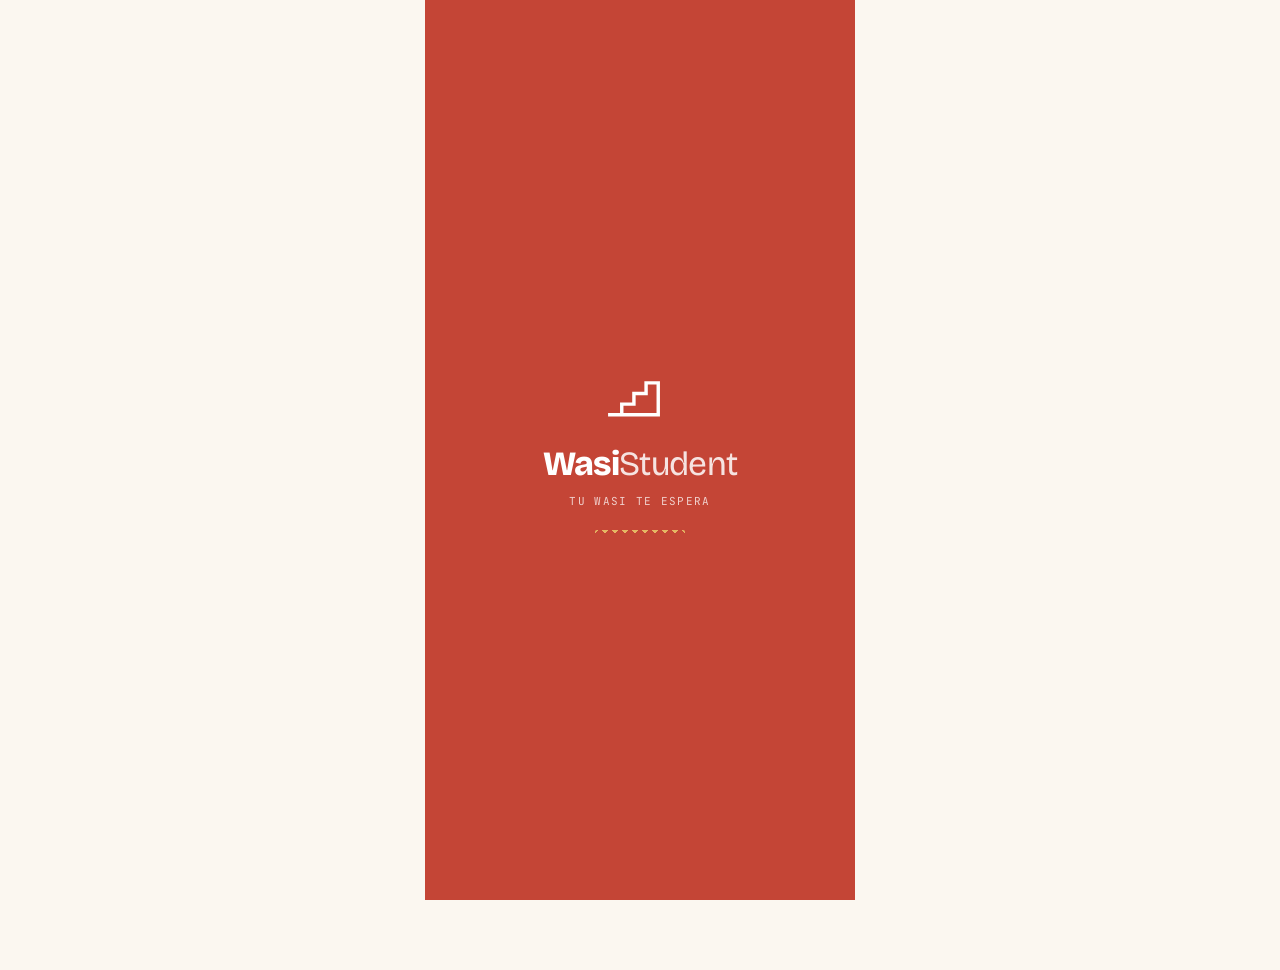
==== commit a74f1f88: "fix: prototipo HTML - pantalla de carga se oculta correctamente" ====
--- a/prototype-html/index.html
+++ b/prototype-html/index.html
@@ -3,950 +3,1868 @@
 <head>
 <meta charset="UTF-8">
 <meta name="viewport" content="width=device-width, initial-scale=1.0, maximum-scale=1.0, user-scalable=no">
-<title>WasiStudent — Validación de Hipótesis</title>
+<title>WasiStudent — Prototipo de Validación</title>
 <link rel="preconnect" href="https://fonts.googleapis.com">
 <link rel="preconnect" href="https://fonts.gstatic.com" crossorigin>
-<link href="https://fonts.googleapis.com/css2?family=Inter:wght@400;500;600;700;800;900&display=swap" rel="stylesheet">
+<link href="https://fonts.googleapis.com/css2?family=Bricolage+Grotesque:opsz,wght@12..96,400..800&family=Work+Sans:wght@400;500;600;700&family=JetBrains+Mono:wght@500&display=swap" rel="stylesheet">
 <style>
-*,*::before,*::after{margin:0;padding:0;box-sizing:border-box;-webkit-tap-highlight-color:transparent}
-
-:root{
-  --primary:#C44536;
-  --primary-light:#E07A5F;
-  --primary-dark:#8B2C20;
-  --primary-tint:rgba(196,69,54,0.08);
-  --success:#2D6A4F;
-  --success-light:#52B788;
-  --success-bg:#D8F3DC;
-  --accent:#D4A574;
-  --warning:#E76F51;
-  --bg:#FDFBF7;
-  --surface:#FFFFFF;
-  --surface-2:#F5EFE6;
-  --surface-3:#EBE3D5;
-  --border:#E0D5C0;
-  --border-light:#EDE5D6;
-  --text:#1A1611;
-  --text-2:#5C5145;
-  --text-3:#9A8B7A;
-  --error:#B33A3A;
-  --error-bg:#FDE8E8;
-  --r-sm:8px;
-  --r-md:14px;
-  --r-lg:20px;
-  --r-xl:28px;
-  --shadow-xs:0 1px 3px rgba(26,22,17,0.04);
-  --shadow-sm:0 2px 8px rgba(26,22,17,0.05);
-  --shadow-md:0 6px 20px rgba(26,22,17,0.07);
-  --shadow-lg:0 12px 32px rgba(26,22,17,0.10);
-}
-
-html{scroll-behavior:smooth}
-
-body{
-  font-family:'Inter',-apple-system,BlinkMacSystemFont,sans-serif;
-  background:#E8E0D0;
-  color:var(--text);
-  display:flex;
-  justify-content:center;
-  -webkit-font-smoothing:antialiased;
-}
-
-.shell{
-  width:100%;
-  max-width:420px;
-  min-height:100vh;
-  background:var(--bg);
-  position:relative;
-  overflow-x:hidden;
-  box-shadow:0 0 60px rgba(0,0,0,0.08);
-}
-
-/* ── Screen management ── */
-.scr{display:none;min-height:100vh}
-.scr.on{display:block;animation:slideIn .35s cubic-bezier(.22,.61,.36,1)}
-@keyframes slideIn{from{opacity:0;transform:translateY(12px)}to{opacity:1;transform:translateY(0)}}
-
-/* ── Loading / Splash ── SOLO visible cuando tiene .on ── */
-.loading{display:none}
-.loading.on{
-  display:flex;
-  flex-direction:column;
-  align-items:center;
-  justify-content:center;
-  min-height:100vh;
-  background:linear-gradient(160deg,var(--primary) 0%,var(--primary-dark) 100%);
-  position:fixed;
-  inset:0;
-  z-index:9999;
-  animation:fadeIn .3s ease;
-}
-.loading::after{
-  content:'';
-  position:absolute;
-  inset:0;
-  background:radial-gradient(circle at 50% 30%,rgba(255,255,255,0.08),transparent 60%);
-  pointer-events:none;
-}
-.loading .mark{
-  width:88px;height:88px;
-  background:#fff;
-  border-radius:22px;
-  display:flex;align-items:center;justify-content:center;
-  margin-bottom:28px;
-  box-shadow:0 12px 32px rgba(0,0,0,0.25);
-  animation:pop .6s cubic-bezier(.22,1.2,.36,1);
-}
-@keyframes pop{0%{transform:scale(.3) rotate(-12deg);opacity:0}100%{transform:scale(1) rotate(0);opacity:1}}
-.loading .mark svg{width:44px;height:44px}
-.loading .name{color:#fff;font-size:28px;font-weight:800;letter-spacing:-.5px}
-.loading .tag{color:rgba(255,255,255,.6);font-size:13px;margin-top:6px;font-weight:500}
-.loading .bar{
-  width:120px;height:3px;
-  background:rgba(255,255,255,.2);
-  border-radius:2px;
-  margin-top:32px;
-  overflow:hidden;
-}
-.loading .bar::after{
-  content:'';
-  display:block;
-  width:40%;height:100%;
-  background:#fff;
-  border-radius:2px;
-  animation:load 1.5s ease-in-out infinite;
-}
-@keyframes load{0%{transform:translateX(-100%)}100%{transform:translateX(350%)}}
-
-/* ── Top bar ── */
-.topbar{
-  display:flex;
-  align-items:center;
-  gap:10px;
-  padding:14px 18px 6px;
-  position:sticky;top:0;
-  background:var(--bg);
-  z-index:50;
-}
-.topbar .back{
-  width:36px;height:36px;
-  border:none;background:var(--surface);
-  border-radius:10px;
-  display:flex;align-items:center;justify-content:center;
-  cursor:pointer;
-  box-shadow:var(--shadow-xs);
-  color:var(--text-2);
-  transition:transform .12s;
-}
-.topbar .back:active{transform:scale(.92)}
-.topbar .back svg{width:18px;height:18px}
-.topbar .ttl{font-size:17px;font-weight:700;color:var(--text)}
-.topbar .spacer{flex:1}
-
-/* ── Hero image area ── */
-.hero{
-  height:220px;
-  margin:0 0 0;
-  background:linear-gradient(145deg,var(--surface-3),#D0C2A8);
-  position:relative;
-  display:flex;align-items:center;justify-content:center;
-  overflow:hidden;
-}
-.hero::before{
-  content:'';
-  position:absolute;
-  inset:0;
-  background:
-    radial-gradient(circle at 20% 80%,rgba(196,69,54,.06),transparent 50%),
-    radial-gradient(circle at 80% 20%,rgba(45,106,79,.05),transparent 50%);
-}
-.hero svg{width:48px;height:48px;color:rgba(0,0,0,.12)}
-.hero .pills{
-  position:absolute;bottom:14px;left:14px;right:14px;
-  display:flex;justify-content:space-between;align-items:flex-end;
-}
-.pill-price{
-  background:var(--primary);
-  color:#fff;
-  padding:8px 14px;
-  border-radius:12px;
-  font-size:17px;font-weight:800;
-  box-shadow:var(--shadow-md);
-}
-.pill-match{
-  background:rgba(45,106,79,.92);
-  color:#fff;
-  padding:6px 12px;
-  border-radius:10px;
-  font-size:12px;font-weight:700;
-  display:flex;align-items:center;gap:4px;
-}
-.pill-match svg{width:12px;height:12px}
-
-/* ── Detail body ── */
-.body{padding:16px 18px 100px}
-
-.body h2{font-size:19px;font-weight:800;color:var(--text);line-height:1.3}
-.loc{font-size:13px;color:var(--text-2);display:flex;align-items:center;gap:4px;margin-top:4px}
-.loc svg{width:13px;height:13px;flex-shrink:0}
-.v-tag{
-  display:inline-flex;align-items:center;gap:4px;
-  font-size:12px;font-weight:600;color:var(--success);
-  background:var(--success-bg);
-  padding:3px 10px;border-radius:6px;
-  margin-top:8px;
-}
-.v-tag svg{width:13px;height:13px}
-
-/* ── Stats ── */
-.stats{
-  display:flex;
-  background:var(--surface);
-  border:1px solid var(--border-light);
-  border-radius:var(--r-md);
-  padding:14px 6px;
-  margin:14px 0 18px;
-  box-shadow:var(--shadow-xs);
-}
-.st{flex:1;text-align:center;position:relative}
-.st:not(:last-child)::after{content:'';position:absolute;right:0;top:50%;transform:translateY(-50%);width:1px;height:28px;background:var(--border-light)}
-.st svg{width:20px;height:20px;color:var(--primary);margin-bottom:3px}
-.st .v{font-size:13px;font-weight:700;color:var(--text)}
-.st .l{font-size:10px;color:var(--text-3);font-weight:500}
-
-/* ── Sections ── */
-.sec{margin-bottom:18px}
-.sec h3{font-size:14px;font-weight:700;color:var(--text);margin-bottom:6px}
-.sec p{font-size:13px;color:var(--text-2);line-height:1.6}
-.chips{display:flex;flex-wrap:wrap;gap:6px;margin-top:8px}
-.chip{
-  background:var(--surface-2);
-  padding:5px 11px;
-  border-radius:8px;
-  font-size:11px;font-weight:600;
-  color:var(--text-2);
-  display:flex;align-items:center;gap:4px;
-  border:1px solid var(--border-light);
-}
-.chip svg{width:11px;height:11px}
-
-/* ── Verification ── */
-.vcard{
-  background:var(--surface);
-  border:1px solid rgba(45,106,79,.2);
-  border-radius:var(--r-md);
-  overflow:hidden;
-  box-shadow:var(--shadow-xs);
-}
-.vhead{padding:12px 14px;display:flex;align-items:center;gap:10px;cursor:pointer}
-.vhead .ic{
-  width:36px;height:36px;
-  background:var(--success-bg);
-  border-radius:10px;
-  display:flex;align-items:center;justify-content:center;
-  color:var(--success);
-}
-.vhead .ic svg{width:18px;height:18px}
-.vhead .tx{flex:1}
-.vhead .tx h4{font-size:13px;font-weight:700;color:var(--text)}
-.vhead .tx p{font-size:11px;color:var(--success);font-weight:600;margin:0}
-.vhead .ar{transition:transform .2s}
-.vhead .ar svg{width:16px;height:16px;color:var(--text-3)}
-.vhead .ar.open{transform:rotate(180deg)}
-
-.vbody{padding:0 14px 14px;display:none}
-.vbody.open{display:block}
-
-.vbanner{
-  background:var(--success-bg);
-  border-radius:10px;padding:10px;
-  display:flex;align-items:center;gap:8px;
-  margin-bottom:12px;
-}
-.vbanner svg{width:20px;height:20px;color:var(--success);flex-shrink:0}
-.vbanner .bt{flex:1}
-.vbanner .bt h5{font-size:12px;font-weight:700;color:var(--success)}
-.vbanner .bt p{font-size:10px;color:var(--success);opacity:.8;margin:0}
-.vbanner .sc{
-  background:var(--success);color:#fff;
-  padding:3px 8px;border-radius:6px;
-  font-size:11px;font-weight:800;
-}
-
-.vsec-t{
-  font-size:10px;font-weight:700;
-  text-transform:uppercase;letter-spacing:.5px;
-  margin-bottom:4px;
-  display:flex;align-items:center;gap:4px;
-}
-.vsec-t svg{width:12px;height:12px}
-.vsec-t.req{color:var(--error)}
-.vsec-t.opt{color:var(--accent)}
-
-.vi{display:flex;align-items:flex-start;gap:8px;padding:4px 0}
-.vi .vi-ic{
-  width:26px;height:26px;border-radius:7px;
-  display:flex;align-items:center;justify-content:center;flex-shrink:0;
-}
-.vi .vi-ic svg{width:12px;height:12px}
-.vi .vi-ic.ok{background:var(--success-bg);color:var(--success)}
-.vi .vi-ic.no{background:var(--error-bg);color:var(--error)}
-.vi .vi-tx{flex:1}
-.vi .vi-tx .l{font-size:12px;font-weight:600;color:var(--text);display:flex;justify-content:space-between}
-.vi .vi-tx .d{font-size:10px;color:var(--text-3);line-height:1.4}
-.vi .vi-tx .nt{
-  display:inline-block;
-  background:rgba(212,165,116,.15);
-  color:#A67C3B;
-  padding:2px 6px;border-radius:4px;
-  font-size:9px;font-style:italic;margin-top:2px;
-}
-
-/* ── Guarantee ── */
-.gban{
-  background:var(--success-bg);
-  border:1px solid rgba(45,106,79,.3);
-  border-radius:var(--r-md);
-  padding:12px;margin-bottom:14px;
-}
-.gban .gh{display:flex;align-items:center;gap:8px;margin-bottom:6px}
-.gban .gh svg{width:18px;height:18px;color:var(--success)}
-.gban .gh h4{font-size:13px;font-weight:800;color:var(--success);flex:1}
-.gban .gh .tg{background:var(--success);color:#fff;padding:2px 7px;border-radius:5px;font-size:8px;font-weight:800}
-.gban p{font-size:11px;color:var(--success);opacity:.85;line-height:1.5;margin:0}
-.gban .gf{display:flex;gap:5px;margin-top:8px;flex-wrap:wrap}
-.gban .gf div{
-  background:rgba(45,106,79,.12);
-  padding:3px 7px;border-radius:5px;
-  font-size:9px;font-weight:600;color:var(--success);
-  display:flex;align-items:center;gap:3px;
-}
-.gban .gf div svg{width:9px;height:9px}
-
-/* ── Owner ── */
-ocard{
-  background:var(--surface);
-  border:1px solid var(--border-light);
-  border-radius:var(--r-md);
-  padding:14px;margin-bottom:14px;
-  display:flex;align-items:center;gap:12px;
-  box-shadow:var(--shadow-xs);
-}
-.ocard{display:flex;align-items:center;gap:12px;background:var(--surface);border:1px solid var(--border-light);border-radius:var(--r-md);padding:14px;margin-bottom:14px;box-shadow:var(--shadow-xs)}
-.ocard .av{
-  width:48px;height:48px;
-  background:var(--primary-tint);
-  border-radius:50%;
-  display:flex;align-items:center;justify-content:center;
-  font-size:14px;font-weight:700;color:var(--primary);
-  position:relative;flex-shrink:0;
-}
-.ocard .av .dot{
-  position:absolute;bottom:-1px;right:-1px;
-  width:16px;height:16px;
-  background:var(--success);
-  border:2px solid var(--surface);
-  border-radius:50%;
-  display:flex;align-items:center;justify-content:center;
-}
-.ocard .av .dot svg{width:9px;height:9px;color:#fff}
-.ocard .oi h4{font-size:15px;font-weight:700;color:var(--text)}
-.ocard .oi .m{font-size:12px;color:var(--text-2);display:flex;align-items:center;gap:6px;margin-top:1px}
-.ocard .oi .m .s{display:flex;align-items:center;gap:3px}
-.ocard .oi .m .s svg{width:11px;height:11px;color:var(--accent)}
-.ocard .oi .m .t{display:flex;align-items:center;gap:3px;color:var(--success);font-weight:600}
-.ocard .oi .m .t svg{width:11px;height:11px}
-.ocard .oi .sn{font-size:11px;color:var(--text-3);margin-top:1px}
-.ocard .cb{
-  width:38px;height:38px;
-  background:var(--primary-tint);
-  border:none;border-radius:50%;
-  cursor:pointer;
-  display:flex;align-items:center;justify-content:center;
-  color:var(--primary);flex-shrink:0;
-}
-.ocard .cb svg{width:17px;height:17px}
-
-/* ── Action bar ── */
-.actbar{
-  position:fixed;bottom:0;left:50%;transform:translateX(-50%);
-  width:100%;max-width:420px;
-  background:var(--surface);
-  border-top:1px solid var(--border-light);
-  padding:10px 14px 14px;
-  display:flex;gap:10px;
-  z-index:60;
-  box-shadow:0 -4px 20px rgba(0,0,0,.04);
-}
-.btn-cmp{
-  padding:11px 14px;
-  border:1.5px solid var(--primary);
-  background:none;border-radius:12px;
-  color:var(--primary);
-  font-size:13px;font-weight:600;cursor:pointer;
-  display:flex;align-items:center;gap:6px;
-}
-.btn-cmp svg{width:15px;height:15px}
-.btn-go{
-  flex:1;padding:11px;
-  background:var(--primary);
-  border:none;border-radius:12px;
-  color:#fff;
-  font-size:14px;font-weight:700;cursor:pointer;
-  display:flex;align-items:center;justify-content:center;gap:8px;
-  transition:transform .12s,opacity .12s;
-}
-.btn-go svg{width:17px;height:17px}
-.btn-go:active{transform:scale(.97)}
-
-/* ── Contract steps ── */
-.steps{display:flex;align-items:center;padding:16px 20px;gap:6px}
-.sd{display:flex;flex-direction:column;align-items:center;gap:3px;flex:1}
-.sd .c{
-  width:32px;height:32px;border-radius:50%;
-  display:flex;align-items:center;justify-content:center;
-  font-size:14px;font-weight:800;
-}
-.sd .c svg{width:14px;height:14px}
-.sd.act .c{background:var(--primary);color:#fff}
-.sd.done .c{background:var(--success);color:#fff}
-.sd.ina .c{background:var(--surface-2);color:var(--text-3)}
-.sd span{font-size:9px;font-weight:600;color:var(--text-3);text-align:center;line-height:1.2}
-.sd.act span{color:var(--primary);font-weight:700}
-.sl{width:32px;height:2px;background:var(--surface-2);border-radius:1px;margin-bottom:20px}
-.sl.act{background:var(--primary)}
-
-.cbody{padding:0 18px 100px}
-.cbody h3{font-size:15px;font-weight:700;margin-bottom:2px}
-.cbody > p{font-size:12px;color:var(--text-2);margin-bottom:16px}
-
-.fld{margin-bottom:10px}
-.fld label{display:block;font-size:11px;font-weight:600;color:var(--text-2);margin-bottom:4px}
-.fld input{
-  width:100%;padding:12px 14px;
-  background:var(--surface-2);
-  border:1.5px solid transparent;
-  border-radius:10px;
-  font-size:14px;color:var(--text);
-  font-family:inherit;outline:none;
-  transition:border .15s,background .15s;
-}
-.fld input:focus{border-color:var(--primary);background:var(--surface)}
-
-.cc{
-  background:var(--surface);
-  border:1.5px solid var(--border-light);
-  border-radius:12px;
-  padding:12px;margin-bottom:10px;
-  transition:border .2s;
-}
-.cc.acc{border-color:rgba(45,106,79,.35)}
-.cc .ch{display:flex;align-items:flex-start;gap:6px;margin-bottom:4px}
-.cc .cn{
-  background:var(--primary-tint);color:var(--primary);
-  padding:2px 7px;border-radius:5px;
-  font-size:10px;font-weight:800;flex-shrink:0;
-}
-.cc .ct{font-size:13px;font-weight:700;color:var(--primary);flex:1}
-.lb{
-  background:rgba(212,165,116,.1);
-  border:1px solid rgba(212,165,116,.25);
-  border-radius:6px;padding:3px 7px;
-  margin-bottom:8px;
-  display:flex;align-items:center;gap:4px;
-}
-.lb svg{width:11px;height:11px;color:var(--accent);flex-shrink:0}
-.lb span{font-size:9px;font-weight:600;color:#A67C3B}
-.ctx{font-size:11px;line-height:1.55;color:var(--text-2);margin-bottom:8px}
-.ack{display:flex;align-items:center;gap:7px;cursor:pointer;font-size:12px}
-.ack input{width:17px;height:17px;accent-color:var(--success);cursor:pointer}
-
-.ssum{background:var(--surface);border:1px solid var(--border-light);border-radius:12px;padding:14px;margin-bottom:14px}
-.ssum h4{font-size:13px;font-weight:700;margin-bottom:10px}
-.ssum .r{display:flex;margin-bottom:4px}
-.ssum .r .lb2{width:100px;font-size:12px;color:var(--text-3)}
-.ssum .r .vl{font-size:12px;font-weight:600;color:var(--text);flex:1}
-
-.sarea{height:110px;background:var(--surface-2);border:1.5px dashed var(--border);border-radius:12px;display:flex;flex-direction:column;align-items:center;justify-content:center;margin-bottom:14px}
-.sarea svg{width:32px;height:32px;color:var(--text-3)}
-.sarea p{font-size:12px;color:var(--text-3);font-weight:500;margin-top:6px}
-
-.cack{display:flex;align-items:flex-start;gap:8px;cursor:pointer;font-size:12px;line-height:1.5}
-.cack input{width:19px;height:19px;accent-color:var(--primary);cursor:pointer;margin-top:1px;flex-shrink:0}
-
-.cnav{
-  position:fixed;bottom:0;left:50%;transform:translateX(-50%);
-  width:100%;max-width:420px;
-  background:var(--surface);
-  border-top:1px solid var(--border-light);
-  padding:10px 14px 14px;
-  display:flex;justify-content:space-between;
-  z-index:60;
-  box-shadow:0 -4px 20px rgba(0,0,0,.04);
-}
-.bk{padding:11px 18px;border:1.5px solid var(--border);background:none;border-radius:12px;color:var(--text-2);font-size:13px;font-weight:600;cursor:pointer}
-.nx{padding:11px 28px;background:var(--primary);border:none;border-radius:12px;color:#fff;font-size:13px;font-weight:700;cursor:pointer;transition:transform .12s,opacity .12s}
-.nx:disabled{opacity:.35;cursor:not-allowed}
-.nx:active:not(:disabled){transform:scale(.97)}
-
-/* ── Success ── */
-.suc{display:flex;flex-direction:column;align-items:center;justify-content:center;min-height:80vh;padding:32px 20px;text-align:center}
-.suc .si{width:72px;height:72px;background:var(--success-bg);border-radius:50%;display:flex;align-items:center;justify-content:center;color:var(--success);margin-bottom:18px;animation:pop2 .5s cubic-bezier(.22,1.4,.36,1)}
-@keyframes pop2{0%{transform:scale(0)}100%{transform:scale(1)}}
-.suc .si svg{width:36px;height:36px}
-.suc h2{font-size:20px;font-weight:800;color:var(--text);margin-bottom:6px}
-.suc p{font-size:13px;color:var(--text-2);line-height:1.5;max-width:280px}
+/* ═══════════════════════════════════════════════════════════════
+   WasiStudent MVP — Prototipo HTML de validación de hipótesis
+   Paleta: Terracota cusqueña (basada en Flutter WasiDesign)
+   ═══════════════════════════════════════════════════════════════ */
+
+* { margin: 0; padding: 0; box-sizing: border-box; -webkit-tap-highlight-color: transparent; }
+
+:root {
+  --primary: #C44536;
+  --primary-light: #E07A5F;
+  --primary-dark: #8B2C20;
+  --success: #2D6A4F;
+  --success-light: #52B788;
+  --success-container: #D8F3DC;
+  --accent: #E9C46A;
+  --accent-light: #F4A261;
+  --warning: #E76F51;
+  --info: #264653;
+  --background: #FBF7F0;
+  --surface: #FFFFFF;
+  --surface-variant: #F5EDE0;
+  --outline: #E0D5C0;
+  --text-primary: #2D2418;
+  --text-secondary: #6B5D4F;
+  --text-tertiary: #A0927F;
+  --error: #BC1A1A;
+  --error-container: #FDE0E0;
+  --radius-sm: 6px;
+  --radius-md: 10px;
+  --radius-lg: 12px;
+  --radius-xl: 14px;
+  --shadow-sm: 0 1px 2px rgba(45,36,24,0.06);
+  --shadow-md: 0 2px 6px rgba(45,36,24,0.08);
+  --shadow-lg: 0 6px 18px rgba(45,36,24,0.10);
+  --font-display: 'Bricolage Grotesque', 'Work Sans', sans-serif;
+  --font-body: 'Work Sans', -apple-system, BlinkMacSystemFont, sans-serif;
+  --font-mono: 'JetBrains Mono', monospace;
+  --corner-cut: 22px;
+}
+
+/* ── Firma visual: greca escalonada (patrón textil andino) ──
+   Usada como divisor/remate en vez de líneas o sombras genéricas */
+.chaska-strip {
+  height: 5px;
+  background-image:
+    linear-gradient(135deg, var(--accent) 25%, transparent 25%),
+    linear-gradient(225deg, var(--accent) 25%, transparent 25%);
+  background-position: 0 0;
+  background-size: 10px 5px;
+  background-repeat: repeat-x;
+  opacity: 0.9;
+}
+.chaska-strip.dense { background-size: 7px 5px; }
+
+.icon { width: 1em; height: 1em; display: inline-block; vertical-align: -0.15em; stroke: currentColor; fill: none; stroke-width: 1.8; stroke-linecap: round; stroke-linejoin: round; }
+
+body {
+  font-family: var(--font-body);
+  background: var(--background);
+  color: var(--text-primary);
+  max-width: 430px;
+  margin: 0 auto;
+  min-height: 100vh;
+  position: relative;
+  overflow-x: hidden;
+  -webkit-font-smoothing: antialiased;
+}
+
+h1, h2, h3,
+.appbar h1, .splash h1, .home-header h2, .section-title,
+.detail-body h2, .room-card .info h3, .success-title,
+.step-dot span, .verdict-card h4, .results-title, .btn-contract span.label {
+  font-family: var(--font-display);
+  letter-spacing: -0.01em;
+}
+
+/* ── Phone frame ── */
+.phone-frame {
+  background: var(--background);
+  min-height: 100vh;
+  position: relative;
+  padding-bottom: 70px;
+}
+
+/* ── Screen system ── */
+.screen { display: none; min-height: 100vh; animation: fadeIn 0.3s ease; }
+.screen.active { display: block; }
+/* La splash necesita flex (para centrar el logo), pero SOLO mientras esté activa.
+   Esta regla es más específica que ".splash" sola, así que gana la cascada
+   y evita que la pantalla roja se quede pegada arriba cuando pierde .active */
+.screen.splash.active { display: flex; }
+
+@keyframes fadeIn { from { opacity: 0; transform: translateY(8px); } to { opacity: 1; transform: translateY(0); } }
+
+/* ── AppBar ── */
+.appbar {
+  background: var(--background);
+  padding: 16px 20px 8px;
+  display: flex;
+  align-items: center;
+  gap: 12px;
+  position: sticky;
+  top: 0;
+  z-index: 100;
+}
+.appbar h1 { font-size: 20px; font-weight: 700; color: var(--text-primary); }
+.appbar .back-btn { background: none; border: none; cursor: pointer; padding: 4px; color: var(--primary); }
+.appbar .back-btn svg { width: 24px; height: 24px; }
+
+/* ── Bottom Nav ── */
+.bottom-nav {
+  position: fixed;
+  bottom: 0;
+  left: 50%;
+  transform: translateX(-50%);
+  width: 100%;
+  max-width: 430px;
+  background: var(--surface);
+  border-top: 1px solid var(--outline);
+  display: flex;
+  flex-direction: column;
+  z-index: 100;
+}
+.bottom-nav .nav-row { display: flex; justify-content: space-around; padding: 8px 8px 12px; }
+.nav-item {
+  display: flex;
+  flex-direction: column;
+  align-items: center;
+  gap: 2px;
+  background: none;
+  border: none;
+  cursor: pointer;
+  padding: 4px 12px;
+  border-radius: 10px;
+  transition: all 0.2s;
+}
+.nav-item svg { width: 22px; height: 22px; color: var(--text-tertiary); }
+.nav-item span { font-size: 10px; font-weight: 500; color: var(--text-tertiary); }
+.nav-item.active svg { color: var(--primary); }
+.nav-item.active span { color: var(--primary); font-weight: 700; }
+.nav-item.active { background: rgba(196, 69, 54, 0.08); }
+
+/* ── Splash ── */
+.splash {
+  background: var(--primary);
+  min-height: 100vh;
+  flex-direction: column;
+  align-items: center;
+  justify-content: center;
+  color: white;
+}
+.splash-mark {
+  width: 76px; height: 55px;
+  margin-bottom: 22px;
+  animation: riseIn 0.7s cubic-bezier(.2,.7,.3,1);
+}
+@keyframes riseIn { from { opacity: 0; transform: translateY(10px); } to { opacity: 1; transform: translateY(0); } }
+.splash h1 { font-family: var(--font-display); font-size: 34px; font-weight: 800; letter-spacing: -0.02em; }
+.splash h1 span { font-weight: 400; opacity: 0.85; }
+.splash p { font-family: var(--font-mono); font-size: 11px; text-transform: uppercase; letter-spacing: 0.12em; color: rgba(255,255,255,0.75); margin-top: 10px; }
+.splash-strip { width: 90px; margin-top: 22px; border-radius: 2px; overflow: hidden; }
+
+/* ── Home screen ── */
+.home-header { padding: 16px 20px; }
+.home-header h2 { font-size: 26px; font-weight: 800; color: var(--text-primary); }
+.home-header p { font-size: 13px; color: var(--text-secondary); margin-top: 4px; }
+
+.section-title { padding: 16px 20px 8px; font-size: 16px; font-weight: 700; color: var(--text-primary); }
+
+/* ── Room card ── */
+.room-card {
+  background: var(--surface);
+  border-radius: var(--radius-lg);
+  border: 1px solid var(--outline);
+  margin: 0 20px 12px;
+  overflow: hidden;
+  box-shadow: var(--shadow-sm);
+  cursor: pointer;
+  transition: transform 0.15s;
+}
+.room-card:active { transform: scale(0.98); }
+.room-card .image-placeholder {
+  height: 180px;
+  background: linear-gradient(135deg, var(--surface-variant), #E8DCC8);
+  display: flex;
+  align-items: center;
+  justify-content: center;
+  position: relative;
+  clip-path: polygon(0 0, calc(100% - var(--corner-cut)) 0, 100% var(--corner-cut), 100% 100%, 0 100%);
+}
+.room-card .image-placeholder .icon-box .icon { width: 42px; height: 42px; color: var(--text-tertiary); stroke-width: 1.3; }
+.room-card .badge-verified {
+  position: absolute;
+  top: 12px; left: 12px;
+  background: var(--success);
+  color: white;
+  padding: 4px 10px;
+  border-radius: var(--radius-sm);
+  font-size: 10px;
+  font-weight: 700;
+  display: flex;
+  align-items: center;
+  gap: 4px;
+}
+.room-card .badge-match {
+  position: absolute;
+  bottom: 12px; right: 12px;
+  background: rgba(0,0,0,0.5);
+  color: white;
+  padding: 4px 8px;
+  border-radius: var(--radius-sm);
+  font-size: 11px;
+  font-weight: 700;
+}
+.room-card .info { padding: 12px 14px; }
+.room-card .info .row { display: flex; justify-content: space-between; align-items: flex-start; }
+.room-card .info h3 { font-size: 14px; font-weight: 700; color: var(--text-primary); margin-bottom: 4px; line-height: 1.3; }
+.room-card .info .district { font-size: 12px; color: var(--text-secondary); display: flex; align-items: center; gap: 4px; }
+.room-card .info .price { font-size: 16px; font-weight: 800; color: var(--primary); }
+.room-card .info .walk-time { font-size: 11px; color: var(--text-tertiary); display: flex; align-items: center; gap: 3px; margin-top: 2px; }
+
+/* ── Room Detail ── */
+.detail-hero {
+  height: 250px;
+  background: linear-gradient(135deg, var(--surface-variant), #D4C4A8);
+  position: relative;
+  display: flex;
+  align-items: center;
+  justify-content: center;
+  clip-path: polygon(0 0, calc(100% - 32px) 0, 100% 32px, 100% 100%, 0 100%);
+}
+.detail-hero .icon-box .icon { width: 56px; height: 56px; color: var(--text-tertiary); stroke-width: 1.2; }
+.detail-hero .price-badge {
+  position: absolute;
+  bottom: 16px; left: 16px;
+  background: var(--primary);
+  color: white;
+  padding: 8px 16px;
+  border-radius: var(--radius-sm);
+  font-size: 18px;
+  font-weight: 800;
+  box-shadow: var(--shadow-md);
+}
+.detail-hero .match-badge {
+  position: absolute;
+  bottom: 16px; right: 16px;
+  background: rgba(45, 106, 79, 0.9);
+  color: white;
+  padding: 6px 12px;
+  border-radius: var(--radius-sm);
+  font-size: 13px;
+  font-weight: 700;
+  display: flex;
+  align-items: center;
+  gap: 4px;
+}
+.detail-body { padding: 20px; }
+.detail-body h2 { font-size: 20px; font-weight: 800; color: var(--text-primary); margin-bottom: 6px; }
+.detail-body .location { font-size: 13px; color: var(--text-secondary); display: flex; align-items: center; gap: 4px; margin-bottom: 4px; }
+.detail-body .verified-tag { display: inline-flex; align-items: center; gap: 4px; font-size: 12px; font-weight: 600; color: var(--success); margin-bottom: 16px; }
+
+/* ── Stats row ── */
+.stats-row {
+  display: flex;
+  background: var(--surface);
+  border-radius: var(--radius-lg);
+  border: 1px solid var(--outline);
+  padding: 16px 8px;
+  margin-bottom: 20px;
+}
+.stat-item { flex: 1; text-align: center; }
+.stat-item .icon { font-size: 22px; color: var(--primary); margin-bottom: 4px; }
+.stat-item .value { font-size: 14px; font-weight: 700; color: var(--text-primary); }
+.stat-item .label { font-size: 11px; color: var(--text-tertiary); }
+
+/* ── Section ── */
+.detail-section { margin-bottom: 24px; }
+.detail-section h3 { font-size: 16px; font-weight: 700; color: var(--text-primary); margin-bottom: 8px; }
+.detail-section p { font-size: 14px; color: var(--text-secondary); line-height: 1.6; }
+.detail-section .chips { display: flex; flex-wrap: wrap; gap: 8px; }
+.detail-section .chip {
+  background: var(--surface-variant);
+  padding: 6px 12px;
+  border-radius: 20px;
+  font-size: 12px;
+  font-weight: 600;
+  color: var(--text-secondary);
+  display: flex;
+  align-items: center;
+  gap: 4px;
+}
+
+/* ── Verification Checklist ── */
+.checklist-card {
+  background: var(--surface);
+  border-radius: var(--radius-lg);
+  border: 1px solid rgba(45, 106, 79, 0.3);
+  margin-bottom: 16px;
+  overflow: hidden;
+}
+.checklist-header {
+  padding: 14px;
+  display: flex;
+  align-items: center;
+  gap: 12px;
+  cursor: pointer;
+}
+.checklist-header .check-icon {
+  width: 40px; height: 40px;
+  background: rgba(45, 106, 79, 0.12);
+  border-radius: 10px;
+  display: flex;
+  align-items: center;
+  justify-content: center;
+  font-size: 20px;
+  color: var(--success);
+}
+.checklist-header .check-title { flex: 1; }
+.checklist-header .check-title h4 { font-size: 15px; font-weight: 700; color: var(--text-primary); }
+.checklist-header .check-title p { font-size: 11px; color: var(--success); font-weight: 600; }
+.checklist-header .arrow { color: var(--text-tertiary); transition: transform 0.2s; }
+.checklist-header .arrow.open { transform: rotate(180deg); }
+
+.checklist-body { padding: 0 14px 14px; display: none; }
+.checklist-body.open { display: block; }
+
+.checklist-banner {
+  background: var(--success-container);
+  border-radius: 10px;
+  padding: 12px;
+  margin-bottom: 14px;
+  display: flex;
+  align-items: center;
+  gap: 10px;
+}
+.checklist-banner .banner-icon { font-size: 22px; color: var(--success); }
+.checklist-banner .banner-text { flex: 1; }
+.checklist-banner .banner-text h5 { font-size: 13px; font-weight: 700; color: var(--success); }
+.checklist-banner .banner-text p { font-size: 11px; color: var(--success); opacity: 0.85; }
+.checklist-banner .score-tag {
+  background: var(--success);
+  color: white;
+  padding: 4px 8px;
+  border-radius: 6px;
+  font-size: 12px;
+  font-weight: 800;
+}
+
+.checklist-section-title {
+  font-size: 12px;
+  font-weight: 700;
+  color: var(--error);
+  text-transform: uppercase;
+  letter-spacing: 0.4px;
+  margin-bottom: 6px;
+  display: flex;
+  align-items: center;
+  gap: 6px;
+}
+.checklist-section-title.complementary { color: var(--accent-light); }
+
+.checklist-item {
+  display: flex;
+  align-items: flex-start;
+  gap: 10px;
+  padding: 6px 0;
+}
+.checklist-item .item-icon {
+  width: 30px; height: 30px;
+  border-radius: 8px;
+  display: flex;
+  align-items: center;
+  justify-content: center;
+  font-size: 14px;
+  flex-shrink: 0;
+}
+.checklist-item .item-icon.passed { background: var(--success-container); color: var(--success); }
+.checklist-item .item-icon.failed { background: var(--error-container); color: var(--error); }
+.checklist-item .item-text { flex: 1; }
+.checklist-item .item-text .label { font-size: 13px; font-weight: 600; color: var(--text-primary); display: flex; justify-content: space-between; }
+.checklist-item .item-text .desc { font-size: 11px; color: var(--text-tertiary); line-height: 1.4; }
+.checklist-item .item-text .note {
+  display: inline-block;
+  background: rgba(233, 196, 106, 0.15);
+  color: var(--accent-light);
+  padding: 2px 8px;
+  border-radius: 5px;
+  font-size: 10px;
+  font-style: italic;
+  margin-top: 3px;
+}
+
+/* ── Guarantee Banner ── */
+.guarantee-banner {
+  background: var(--success-container);
+  border-radius: var(--radius-lg);
+  border: 1px solid rgba(45, 106, 79, 0.4);
+  padding: 14px;
+  margin-bottom: 16px;
+}
+.guarantee-banner .header { display: flex; align-items: center; gap: 10px; margin-bottom: 8px; }
+.guarantee-banner .header .icon { font-size: 22px; color: var(--success); }
+.guarantee-banner .header h4 { font-size: 14px; font-weight: 800; color: var(--success); flex: 1; }
+.guarantee-banner .header .tag { background: var(--success); color: white; padding: 3px 8px; border-radius: 6px; font-size: 9px; font-weight: 800; }
+.guarantee-banner p { font-size: 12px; color: var(--success); opacity: 0.9; line-height: 1.5; }
+.guarantee-banner .features { display: flex; gap: 6px; margin-top: 10px; }
+.guarantee-banner .feature {
+  background: rgba(45, 106, 79, 0.15);
+  padding: 4px 8px;
+  border-radius: 6px;
+  font-size: 10px;
+  font-weight: 600;
+  color: var(--success);
+  display: flex;
+  align-items: center;
+  gap: 4px;
+}
+
+/* ── Owner card ── */
+.owner-card {
+  background: var(--surface);
+  border-radius: var(--radius-lg);
+  border: 1px solid var(--outline);
+  padding: 16px;
+  margin-bottom: 16px;
+  display: flex;
+  align-items: center;
+  gap: 14px;
+}
+.owner-card .avatar {
+  width: 56px; height: 56px;
+  background: rgba(196, 69, 54, 0.12);
+  border-radius: 50%;
+  display: flex;
+  align-items: center;
+  justify-content: center;
+  font-size: 16px;
+  font-weight: 700;
+  color: var(--primary);
+  position: relative;
+}
+.owner-card .avatar .trust-dot {
+  position: absolute;
+  bottom: 0; right: 0;
+  width: 18px; height: 18px;
+  background: var(--success);
+  border-radius: 50%;
+  border: 2px solid var(--surface);
+  display: flex;
+  align-items: center;
+  justify-content: center;
+  font-size: 9px;
+  color: white;
+}
+.owner-card .info { flex: 1; }
+.owner-card .info h4 { font-size: 16px; font-weight: 700; color: var(--text-primary); }
+.owner-card .info .meta { font-size: 13px; color: var(--text-secondary); display: flex; align-items: center; gap: 8px; margin-top: 2px; }
+.owner-card .info .meta .trust { display: flex; align-items: center; gap: 4px; font-weight: 600; color: var(--success); }
+.owner-card .info .since { font-size: 12px; color: var(--text-tertiary); margin-top: 2px; }
+.owner-card .chat-btn {
+  width: 40px; height: 40px;
+  background: rgba(196, 69, 54, 0.12);
+  border: none;
+  border-radius: 50%;
+  cursor: pointer;
+  display: flex;
+  align-items: center;
+  justify-content: center;
+  color: var(--primary);
+  font-size: 18px;
+}
+
+/* ── Bottom action bar ── */
+.action-bar {
+  position: fixed;
+  bottom: 0;
+  left: 50%;
+  transform: translateX(-50%);
+  width: 100%;
+  max-width: 430px;
+  background: var(--surface);
+  border-top: 1px solid var(--outline);
+  padding: 12px 16px 16px;
+  display: flex;
+  gap: 12px;
+  z-index: 100;
+}
+.action-bar .btn-compare {
+  padding: 12px 16px;
+  border: 1.5px solid var(--primary);
+  background: none;
+  border-radius: var(--radius-md);
+  color: var(--primary);
+  font-size: 14px;
+  font-weight: 600;
+  cursor: pointer;
+  display: flex;
+  align-items: center;
+  gap: 8px;
+}
+.action-bar .btn-contract {
+  flex: 1;
+  padding: 12px;
+  background: var(--primary);
+  border: none;
+  border-radius: var(--radius-md);
+  color: white;
+  font-size: 14px;
+  font-weight: 700;
+  cursor: pointer;
+  display: flex;
+  align-items: center;
+  justify-content: center;
+  gap: 8px;
+  transition: opacity 0.15s;
+}
+.action-bar .btn-contract:active { opacity: 0.85; }
+
+/* ── Contract Flow ── */
+.contract-steps {
+  display: flex;
+  align-items: center;
+  padding: 20px 24px;
+  gap: 8px;
+}
+.step-dot {
+  display: flex;
+  flex-direction: column;
+  align-items: center;
+  gap: 4px;
+  flex: 1;
+}
+.step-dot .circle {
+  width: 36px; height: 36px;
+  border-radius: 50%;
+  display: flex;
+  align-items: center;
+  justify-content: center;
+  font-size: 16px;
+  font-weight: 800;
+}
+.step-dot.active .circle { background: var(--primary); color: white; }
+.step-dot.completed .circle { background: var(--success); color: white; }
+.step-dot.inactive .circle { background: var(--surface-variant); color: var(--text-tertiary); }
+.step-dot span { font-size: 10px; font-weight: 600; color: var(--text-tertiary); }
+.step-dot.active span { color: var(--primary); font-weight: 700; }
+.step-line { width: 40px; height: 3px; background: var(--surface-variant); border-radius: 2px; margin-bottom: 24px; }
+.step-line.active { background: var(--primary); }
+
+.contract-body { padding: 0 20px 100px; }
+.contract-body h3 { font-size: 16px; font-weight: 700; margin-bottom: 4px; }
+.contract-body > p { font-size: 13px; color: var(--text-secondary); margin-bottom: 20px; }
+
+/* ── Form fields ── */
+.field { margin-bottom: 12px; }
+.field label { display: block; font-size: 12px; font-weight: 600; color: var(--text-secondary); margin-bottom: 6px; }
+.field input, .field select, .field textarea {
+  width: 100%;
+  padding: 14px 16px;
+  background: var(--surface-variant);
+  border: 1px solid var(--outline);
+  border-radius: var(--radius-md);
+  font-size: 15px;
+  color: var(--text-primary);
+  font-family: inherit;
+  outline: none;
+  transition: border 0.2s;
+}
+.field input:focus, .field select:focus { border-color: var(--primary); border-width: 2px; }
+.field input.error { border-color: var(--error); }
+.field .error-msg { font-size: 12px; color: var(--error); margin-top: 4px; }
+.field-row { display: flex; gap: 12px; }
+.field-row .field { flex: 1; }
+
+/* ── Clause cards ── */
+.clause-card {
+  background: var(--surface);
+  border-radius: var(--radius-md);
+  border: 1px solid var(--outline);
+  padding: 14px;
+  margin-bottom: 12px;
+  transition: border 0.2s;
+}
+.clause-card.accepted { border-color: rgba(45, 106, 79, 0.4); }
+.clause-card .clause-header { display: flex; align-items: flex-start; gap: 8px; margin-bottom: 6px; }
+.clause-card .clause-num {
+  background: rgba(196, 69, 54, 0.12);
+  color: var(--primary);
+  padding: 2px 8px;
+  border-radius: 6px;
+  font-size: 11px;
+  font-weight: 800;
+  flex-shrink: 0;
+}
+.clause-card .clause-title { font-size: 14px; font-weight: 700; color: var(--primary); flex: 1; }
+.clause-card .legal-base {
+  background: rgba(233, 196, 106, 0.12);
+  border: 1px solid rgba(233, 196, 106, 0.3);
+  border-radius: 6px;
+  padding: 4px 8px;
+  margin-bottom: 10px;
+  display: flex;
+  align-items: center;
+  gap: 4px;
+}
+.clause-card .legal-base span { font-size: 10px; font-weight: 600; color: var(--accent-light); }
+.clause-card .clause-text { font-size: 12px; line-height: 1.55; color: var(--text-secondary); margin-bottom: 10px; }
+.clause-card .accept-check {
+  display: flex;
+  align-items: center;
+  gap: 8px;
+  cursor: pointer;
+  font-size: 13px;
+}
+.clause-card .accept-check input { width: 18px; height: 18px; accent-color: var(--success); cursor: pointer; }
+
+/* ── Signature step ── */
+.signature-summary {
+  background: var(--surface);
+  border-radius: var(--radius-md);
+  border: 1px solid var(--outline);
+  padding: 16px;
+  margin-bottom: 16px;
+}
+.signature-summary h4 { font-size: 14px; font-weight: 700; margin-bottom: 12px; }
+.signature-summary .row { display: flex; margin-bottom: 6px; }
+.signature-summary .row .label { width: 120px; font-size: 13px; color: var(--text-tertiary); }
+.signature-summary .row .value { font-size: 13px; font-weight: 600; color: var(--text-primary); flex: 1; }
+
+.signature-area {
+  height: 120px;
+  background: var(--surface-variant);
+  border: 1px solid var(--outline);
+  border-radius: var(--radius-md);
+  display: flex;
+  flex-direction: column;
+  align-items: center;
+  justify-content: center;
+  margin-bottom: 16px;
+}
+.signature-area .icon { font-size: 36px; color: var(--text-tertiary); }
+.signature-area p { font-size: 13px; color: var(--text-tertiary); font-weight: 500; margin-top: 8px; }
+
+.confirm-check {
+  display: flex;
+  align-items: flex-start;
+  gap: 10px;
+  cursor: pointer;
+  font-size: 13px;
+  line-height: 1.5;
+}
+.confirm-check input { width: 20px; height: 20px; accent-color: var(--primary); cursor: pointer; margin-top: 1px; flex-shrink: 0; }
+
+/* ── Contract navigation buttons ── */
+.contract-nav {
+  position: fixed;
+  bottom: 0;
+  left: 50%;
+  transform: translateX(-50%);
+  width: 100%;
+  max-width: 430px;
+  background: var(--surface);
+  border-top: 1px solid var(--outline);
+  padding: 12px 16px 16px;
+  display: flex;
+  justify-content: space-between;
+  z-index: 100;
+}
+.btn-back {
+  padding: 12px 20px;
+  border: 1.5px solid var(--outline);
+  background: none;
+  border-radius: var(--radius-md);
+  color: var(--text-secondary);
+  font-size: 14px;
+  font-weight: 600;
+  cursor: pointer;
+}
+.btn-next {
+  padding: 12px 32px;
+  background: var(--primary);
+  border: none;
+  border-radius: var(--radius-md);
+  color: white;
+  font-size: 14px;
+  font-weight: 700;
+  cursor: pointer;
+  transition: opacity 0.15s;
+}
+.btn-next:disabled { opacity: 0.4; cursor: not-allowed; }
+.btn-next:active:not(:disabled) { opacity: 0.85; }
+
+/* ── Success screen ── */
+.success-screen {
+  display: flex;
+  flex-direction: column;
+  align-items: center;
+  justify-content: center;
+  min-height: 80vh;
+  padding: 40px 20px;
+  text-align: center;
+}
+.success-icon {
+  width: 80px; height: 80px;
+  background: var(--success-container);
+  border-radius: 50%;
+  display: flex;
+  align-items: center;
+  justify-content: center;
+  font-size: 40px;
+  color: var(--success);
+  margin-bottom: 20px;
+  animation: bounceIn 0.5s ease;
+}
+@keyframes bounceIn { from { transform: scale(0); } to { transform: scale(1); } }
+.success-screen h2 { font-size: 22px; font-weight: 800; color: var(--text-primary); margin-bottom: 8px; }
+.success-screen p { font-size: 14px; color: var(--text-secondary); line-height: 1.5; max-width: 300px; }
 
 /* ── Survey ── */
-.svy{padding:0 18px 100px}
-.svy h3{font-size:17px;font-weight:700;margin-bottom:2px}
-.svy > p{font-size:12px;color:var(--text-2);margin-bottom:20px}
-.sq{background:var(--surface);border:1px solid var(--border-light);border-radius:12px;padding:14px;margin-bottom:10px}
-.sq .qt{font-size:13px;font-weight:600;color:var(--text);margin-bottom:10px}
-.so{display:flex;gap:3px}
-.so div{flex:1;padding:9px 2px;background:var(--surface-2);border:1px solid var(--border-light);border-radius:7px;text-align:center;font-size:13px;font-weight:700;color:var(--text-2);cursor:pointer;transition:all .12s}
-.so div:hover{border-color:var(--primary)}
-.so div.sel{background:var(--primary);color:#fff;border-color:var(--primary)}
-.sl2{display:flex;justify-content:space-between;margin-top:5px;font-size:9px;color:var(--text-3)}
-.yn{display:flex;gap:6px}
-.yn div{flex:1;padding:9px;background:var(--surface-2);border:1px solid var(--border-light);border-radius:7px;font-size:12px;font-weight:600;color:var(--text-2);cursor:pointer;text-align:center}
-.yn div.sel{background:var(--primary);color:#fff;border-color:var(--primary)}
-.sq textarea{width:100%;padding:10px;background:var(--surface-2);border:1px solid var(--border-light);border-radius:8px;font-size:12px;font-family:inherit;resize:vertical;min-height:50px;outline:none}
-.ssubmit{width:100%;padding:13px;background:var(--primary);border:none;border-radius:12px;color:#fff;font-size:14px;font-weight:700;cursor:pointer;margin-top:14px}
-
-/* ── Results ── */
-.res{padding:18px}
-.res h2{font-size:20px;font-weight:800;margin-bottom:14px}
-.rc{background:var(--surface);border:1px solid var(--border-light);border-radius:12px;padding:14px;margin-bottom:10px}
-.rc h4{font-size:13px;font-weight:700;margin-bottom:6px}
-.rc .bn{font-size:32px;font-weight:900;color:var(--primary)}
-.rc .lb3{font-size:11px;color:var(--text-3)}
-.rb{height:7px;background:var(--surface-2);border-radius:4px;margin-top:6px;overflow:hidden}
-.rb .fl{height:100%;background:var(--primary);border-radius:4px;transition:width .6s cubic-bezier(.22,.61,.36,1)}
+.survey { padding: 0 20px 100px; }
+.survey h3 { font-size: 18px; font-weight: 700; margin-bottom: 4px; }
+.survey > p { font-size: 13px; color: var(--text-secondary); margin-bottom: 24px; }
+.survey-question {
+  background: var(--surface);
+  border-radius: var(--radius-md);
+  border: 1px solid var(--outline);
+  padding: 16px;
+  margin-bottom: 12px;
+}
+.survey-question .q-text { font-size: 14px; font-weight: 600; color: var(--text-primary); margin-bottom: 12px; }
+.scale-options { display: flex; gap: 4px; }
+.scale-option {
+  flex: 1;
+  padding: 10px 4px;
+  background: var(--surface-variant);
+  border: 1px solid var(--outline);
+  border-radius: 8px;
+  text-align: center;
+  font-size: 14px;
+  font-weight: 700;
+  color: var(--text-secondary);
+  cursor: pointer;
+  transition: all 0.15s;
+}
+.scale-option:hover { border-color: var(--primary); }
+.scale-option.selected { background: var(--primary); color: white; border-color: var(--primary); }
+.scale-labels { display: flex; justify-content: space-between; margin-top: 6px; font-size: 10px; color: var(--text-tertiary); }
+
+.survey-question .yes-no { display: flex; gap: 8px; }
+.yes-no-btn {
+  flex: 1;
+  padding: 10px;
+  background: var(--surface-variant);
+  border: 1px solid var(--outline);
+  border-radius: 8px;
+  font-size: 13px;
+  font-weight: 600;
+  color: var(--text-secondary);
+  cursor: pointer;
+  text-align: center;
+}
+.yes-no-btn.selected { background: var(--primary); color: white; border-color: var(--primary); }
+
+.survey-question textarea {
+  width: 100%;
+  padding: 12px;
+  background: var(--surface-variant);
+  border: 1px solid var(--outline);
+  border-radius: 8px;
+  font-size: 13px;
+  font-family: inherit;
+  resize: vertical;
+  min-height: 60px;
+  outline: none;
+}
+
+.survey-submit {
+  width: 100%;
+  padding: 14px;
+  background: var(--primary);
+  border: none;
+  border-radius: var(--radius-md);
+  color: white;
+  font-size: 15px;
+  font-weight: 700;
+  cursor: pointer;
+  margin-top: 16px;
+}
+
+/* ── Results screen ── */
+.results { padding: 20px; }
+.results h2 { font-size: 22px; font-weight: 800; margin-bottom: 16px; }
+.result-card {
+  background: var(--surface);
+  border-radius: var(--radius-md);
+  border: 1px solid var(--outline);
+  padding: 16px;
+  margin-bottom: 12px;
+}
+.result-card h4 { font-size: 14px; font-weight: 700; margin-bottom: 8px; }
+.result-card .big-number { font-size: 36px; font-weight: 900; color: var(--primary); }
+.result-card .label { font-size: 12px; color: var(--text-tertiary); }
+.result-bar { height: 8px; background: var(--surface-variant); border-radius: 4px; margin-top: 8px; overflow: hidden; }
+.result-bar .fill { height: 100%; background: var(--primary); border-radius: 4px; transition: width 0.5s; }
+
+/* ── Decorative screens ── */
+.decorative-screen { padding: 40px 20px; text-align: center; }
+.decorative-screen .icon { font-size: 56px; color: var(--text-tertiary); margin-bottom: 16px; }
+.decorative-screen h3 { font-size: 18px; font-weight: 700; color: var(--text-primary); margin-bottom: 8px; }
+.decorative-screen p { font-size: 14px; color: var(--text-secondary); }
 </style>
 </head>
 <body>
-<div class="shell">
-
-<!-- ═══ LOADING ═══ -->
-<div class="scr loading on" id="scr-loading">
-  <div class="mark">
-    <svg viewBox="0 0 24 24" fill="none" stroke="#C44536" stroke-width="2"><path d="M3 12l9-9 9 9M5 10v10h14V10"/></svg>
-  </div>
-  <div class="name">WasiStudent</div>
-  <div class="tag">Tu wasi te espera</div>
-  <div class="bar"></div>
+<svg style="position:absolute;width:0;height:0;overflow:hidden" aria-hidden="true">
+<defs>
+<symbol id="i-home" viewBox="0 0 24 24"><path d="M3 11l9-8 9 8M5 10v10h5v-6h4v6h5V10"/></symbol>
+<symbol id="i-check" viewBox="0 0 24 24"><path d="M4 12.5l5.5 5.5L20 6"/></symbol>
+<symbol id="i-x" viewBox="0 0 24 24"><path d="M6 6l12 12M18 6L6 18"/></symbol>
+<symbol id="i-pin" viewBox="0 0 24 24"><path d="M12 21s7-6.6 7-11.5A7 7 0 105 9.5C5 14.4 12 21 12 21z"/><circle cx="12" cy="9.5" r="2.4"/></symbol>
+<symbol id="i-walk" viewBox="0 0 24 24"><circle cx="13" cy="4.5" r="1.8"/><path d="M10 21l1.5-6-2-1.5 1-4.5 3 1.5 1 3.5 3 1M9.5 10L6 12l-1 4"/></symbol>
+<symbol id="i-ruler" viewBox="0 0 24 24"><path d="M3 8h18v8H3z"/><path d="M7 8v3M11 8v3M15 8v3M19 8v3"/></symbol>
+<symbol id="i-person" viewBox="0 0 24 24"><circle cx="12" cy="7.5" r="4"/><path d="M4.5 21a7.5 7.5 0 0115 0"/></symbol>
+<symbol id="i-bed" viewBox="0 0 24 24"><path d="M3 19v-7a2 2 0 012-2h14a2 2 0 012 2v7M3 19v2M21 19v2M3 14h18"/><circle cx="7.5" cy="10" r="1.5"/></symbol>
+<symbol id="i-coin" viewBox="0 0 24 24"><circle cx="12" cy="12" r="9"/><path d="M12 7v10M9.5 9.5c0-1.5 3.5-1.5 3.5 0s-1 2-2.5 2.5-1.5 2.5 0 2.5 2.5-1 2.5-1"/></symbol>
+<symbol id="i-bolt" viewBox="0 0 24 24"><path d="M13 2L4 14h7l-1 8 9-12h-7z"/></symbol>
+<symbol id="i-wifi" viewBox="0 0 24 24"><path d="M4 9a13 13 0 0116 0M7 12.5a9 9 0 0110 0M10 16a4.5 4.5 0 014 0"/><circle cx="12" cy="19.5" r="1"/></symbol>
+<symbol id="i-drop" viewBox="0 0 24 24"><path d="M12 3s6 7 6 11.5a6 6 0 01-12 0C6 10 12 3 12 3z"/></symbol>
+<symbol id="i-pan" viewBox="0 0 24 24"><circle cx="10" cy="13" r="7"/><path d="M17 10l5-4M21 12l3-2"/></symbol>
+<symbol id="i-basket" viewBox="0 0 24 24"><path d="M4 10h16l-1.5 10a2 2 0 01-2 1.7H7.5a2 2 0 01-2-1.7L4 10z"/><path d="M8 10l1.5-6h5L16 10M9 14v4M12 14v4M15 14v4"/></symbol>
+<symbol id="i-hanger" viewBox="0 0 24 24"><path d="M12 3a2 2 0 011.6 3.2L12 8l-1.6-1.8A2 2 0 0112 3zM12 8l9 6.5a1.5 1.5 0 01-.9 2.7H3.9a1.5 1.5 0 01-.9-2.7L12 8z"/></symbol>
+<symbol id="i-shield" viewBox="0 0 24 24"><path d="M12 3l7 3v6c0 5-3.4 7.9-7 9-3.6-1.1-7-4-7-9V6l7-3z"/></symbol>
+<symbol id="i-warning" viewBox="0 0 24 24"><path d="M12 4l9.5 16H2.5L12 4z"/><path d="M12 10.5v4.2"/><circle cx="12" cy="17.3" r="0.9" fill="currentColor" stroke="none"/></symbol>
+<symbol id="i-undo" viewBox="0 0 24 24"><path d="M9 7L4 12l5 5M4 12h11a5 5 0 015 5v1"/></symbol>
+<symbol id="i-scale" viewBox="0 0 24 24"><path d="M12 3v18M7 6h10M4 6l3 6a3 3 0 01-6 0l3-6zM17 6l3 6a3 3 0 01-6 0l3-6z"/></symbol>
+<symbol id="i-star" viewBox="0 0 24 24"><path d="M12 3.5l2.6 5.5 6 .7-4.4 4.2 1.1 6-5.3-3-5.3 3 1.1-6L3.4 9.7l6-.7L12 3.5z"/></symbol>
+<symbol id="i-chat" viewBox="0 0 24 24"><path d="M21 15a2 2 0 01-2 2H7l-4 4V5a2 2 0 012-2h14a2 2 0 012 2v10z"/></symbol>
+<symbol id="i-compare" viewBox="0 0 24 24"><path d="M7 4l-4 4 4 4M3 8h13M17 20l4-4-4-4M21 16H8"/></symbol>
+<symbol id="i-doc" viewBox="0 0 24 24"><path d="M6 2h9l5 5v15H6z"/><path d="M15 2v5h5M9 13h6M9 17h6"/></symbol>
+<symbol id="i-edit" viewBox="0 0 24 24"><path d="M3 21l1-4.5L15.5 5 19 8.5 7.5 20 3 21z"/><path d="M13.5 6.5L17 10"/></symbol>
+<symbol id="i-chart" viewBox="0 0 24 24"><path d="M4 20V10M11 20V4M18 20v-7"/><path d="M2 20h20"/></symbol>
+<symbol id="i-compass" viewBox="0 0 24 24"><circle cx="12" cy="12" r="9"/><path d="M15 9l-2 6-6 2 2-6 6-2z"/></symbol>
+<symbol id="i-sun" viewBox="0 0 24 24"><circle cx="12" cy="12" r="4.2"/><path d="M12 2.5v2.2M12 19.3v2.2M4.2 12H2M22 12h-2.2M5.6 5.6l1.5 1.5M16.9 16.9l1.5 1.5M18.4 5.6l-1.5 1.5M7.1 16.9l-1.5 1.5"/></symbol>
+<symbol id="i-target" viewBox="0 0 24 24"><circle cx="12" cy="12" r="8.5"/><circle cx="12" cy="12" r="5"/><circle cx="12" cy="12" r="1.4" fill="currentColor" stroke="none"/></symbol>
+<symbol id="i-settings" viewBox="0 0 24 24"><circle cx="12" cy="12" r="3"/><path d="M19.4 15a1.7 1.7 0 00.3 1.9l.1.1a2 2 0 11-2.9 2.9l-.1-.1a1.7 1.7 0 00-1.9-.3 1.7 1.7 0 00-1 1.6V21a2 2 0 11-4 0v-.1a1.7 1.7 0 00-1-1.6 1.7 1.7 0 00-1.9.3l-.1.1a2 2 0 11-2.9-2.9l.1-.1a1.7 1.7 0 00.3-1.9 1.7 1.7 0 00-1.6-1H3a2 2 0 110-4h.1a1.7 1.7 0 001.6-1 1.7 1.7 0 00-.3-1.9l-.1-.1a2 2 0 112.9-2.9l.1.1a1.7 1.7 0 001.9.3H9a1.7 1.7 0 001-1.6V3a2 2 0 114 0v.1a1.7 1.7 0 001 1.6 1.7 1.7 0 001.9-.3l.1-.1a2 2 0 112.9 2.9l-.1.1a1.7 1.7 0 00-.3 1.9V9a1.7 1.7 0 001.6 1H21a2 2 0 110 4h-.1a1.7 1.7 0 00-1.6 1z"/></symbol>
+</defs>
+</svg>
+<div class="phone-frame">
+
+<!-- ═══════════════ SPLASH ═══════════════ -->
+<div class="screen splash active" id="screen-splash">
+  <svg class="splash-mark" viewBox="0 0 100 72" aria-hidden="true">
+    <path d="M8 64 H26 V50 H42 V36 H58 V22 H74 V64 Z" fill="none" stroke="white" stroke-width="4.5" stroke-linejoin="miter"/>
+  </svg>
+  <h1>Wasi<span>Student</span></h1>
+  <p>Tu wasi te espera</p>
+  <div class="chaska-strip splash-strip"></div>
 </div>
 
-<!-- ═══ ROOM DETAIL ═══ -->
-<div class="scr" id="scr-detail">
-  <div class="topbar">
-    <button class="back" onclick="go('scr-loading')">
+<!-- ═══════════════ HOME ═══════════════ -->
+<div class="screen" id="screen-home">
+  <div class="home-header">
+    <h2>Hola, Valentina</h2>
+    <p>Tu wasi te espera. Tenemos 3 opciones verificadas para ti.</p>
+  </div>
+
+  <div style="background: rgba(196,69,54,0.08); margin: 0 20px 16px; padding: 14px; border-radius: 14px; display: flex; align-items: center; gap: 12px; cursor: pointer;" onclick="showScreen('screen-preferences')">
+    <div style="width:40px;height:40px;background:var(--primary);border-radius:10px;display:flex;align-items:center;justify-content:center;color:white;">
+      <svg viewBox="0 0 24 24" width="20" height="20" fill="none" stroke="currentColor" stroke-width="1.8" stroke-linecap="round" stroke-linejoin="round"><circle cx="12" cy="12" r="3"/><path d="M19.4 15a1.7 1.7 0 00.3 1.9l.1.1a2 2 0 11-2.9 2.9l-.1-.1a1.7 1.7 0 00-1.9-.3 1.7 1.7 0 00-1 1.6V21a2 2 0 11-4 0v-.1a1.7 1.7 0 00-1-1.6 1.7 1.7 0 00-1.9.3l-.1.1a2 2 0 11-2.9-2.9l.1-.1a1.7 1.7 0 00.3-1.9 1.7 1.7 0 00-1.6-1H3a2 2 0 110-4h.1a1.7 1.7 0 001.6-1 1.7 1.7 0 00-.3-1.9l-.1-.1a2 2 0 112.9-2.9l.1.1a1.7 1.7 0 001.9.3H9a1.7 1.7 0 001-1.6V3a2 2 0 114 0v.1a1.7 1.7 0 001 1.6 1.7 1.7 0 001.9-.3l.1-.1a2 2 0 112.9 2.9l-.1.1a1.7 1.7 0 00-.3 1.9V9a1.7 1.7 0 001.6 1H21a2 2 0 110 4h-.1a1.7 1.7 0 00-1.6 1z"/></svg>
+    </div>
+    <div style="flex:1;">
+      <div style="font-size:14px;font-weight:700;color:var(--text-primary);">Ajusta tus prioridades de búsqueda</div>
+      <div style="font-size:11px;color:var(--text-secondary);">Pesos balanceados (recomendado) · toca para personalizar</div>
+    </div>
+    <div style="color:var(--primary);font-size:20px;">›</div>
+  </div>
+
+  <div class="section-title">Para ti</div>
+  <div class="room-card" onclick="openRoomDetail('room1')">
+    <div class="image-placeholder">
+      <div class="icon-box"><svg class="icon"><use href="#i-home"/></svg></div>
+      <div class="badge-verified"><svg class="icon"><use href="#i-check"/></svg> Verificado en persona</div>
+      <div class="badge-match">94% match</div>
+    </div>
+    <div class="info">
+      <div class="row">
+        <div>
+          <h3>Cuarto individual en Urb. Ttiobamba</h3>
+          <div class="district"><svg class="icon"><use href="#i-pin"/></svg> San Jerónimo · 8 min caminando</div>
+        </div>
+        <div class="price">S/280<br><span style="font-size:11px;color:var(--text-tertiary);font-weight:400;">/mes</span></div>
+      </div>
+    </div>
+  </div>
+
+  <div class="room-card" onclick="openRoomDetail('room2')">
+    <div class="image-placeholder">
+      <div class="icon-box"><svg class="icon"><use href="#i-home"/></svg></div>
+      <div class="badge-verified"><svg class="icon"><use href="#i-check"/></svg> Verificado en persona</div>
+      <div class="badge-match">88% match</div>
+    </div>
+    <div class="info">
+      <div class="row">
+        <div>
+          <h3>Cuarto individual en San Jerónimo</h3>
+          <div class="district"><svg class="icon"><use href="#i-pin"/></svg> San Jerónimo · 12 min caminando</div>
+        </div>
+        <div class="price">S/250<br><span style="font-size:11px;color:var(--text-tertiary);font-weight:400;">/mes</span></div>
+      </div>
+    </div>
+  </div>
+
+  <div class="room-card" onclick="openRoomDetail('room3')">
+    <div class="image-placeholder">
+      <div class="icon-box"><svg class="icon"><use href="#i-home"/></svg></div>
+      <div class="badge-verified" style="background:var(--accent);">○ Básico</div>
+      <div class="badge-match">65% match</div>
+    </div>
+    <div class="info">
+      <div class="row">
+        <div>
+          <h3>Cuarto económico en Santiago</h3>
+          <div class="district"><svg class="icon"><use href="#i-pin"/></svg> Santiago · 20 min en bus</div>
+        </div>
+        <div class="price">S/200<br><span style="font-size:11px;color:var(--text-tertiary);font-weight:400;">/mes</span></div>
+      </div>
+    </div>
+  </div>
+
+  <div class="section-title">Verificados recientemente</div>
+  <div class="room-card" onclick="openRoomDetail('room4')">
+    <div class="image-placeholder">
+      <div class="icon-box"><svg class="icon"><use href="#i-home"/></svg></div>
+      <div class="badge-verified"><svg class="icon"><use href="#i-check"/></svg> Verificado en persona</div>
+      <div class="badge-match">80% match</div>
+    </div>
+    <div class="info">
+      <div class="row">
+        <div>
+          <h3>Cuarto con baño propio en San Sebastián</h3>
+          <div class="district"><svg class="icon"><use href="#i-pin"/></svg> San Sebastián · 18 min en bus</div>
+        </div>
+        <div class="price">S/400<br><span style="font-size:11px;color:var(--text-tertiary);font-weight:400;">/mes</span></div>
+      </div>
+    </div>
+  </div>
+</div>
+
+<!-- ═══════════════ ROOM DETAIL ═══════════════ -->
+<div class="screen" id="screen-room-detail">
+  <div class="appbar">
+    <button class="back-btn" onclick="showScreen('screen-home')">
       <svg viewBox="0 0 24 24" fill="none" stroke="currentColor" stroke-width="2"><path d="M19 12H5M12 19l-7-7 7-7"/></svg>
     </button>
-    <span class="ttl">Detalle del cuarto</span>
-    <div class="spacer"></div>
-    <button class="back">
-      <svg viewBox="0 0 24 24" fill="none" stroke="currentColor" stroke-width="2"><path d="M20.84 4.61a5.5 5.5 0 00-7.78 0L12 5.67l-1.06-1.06a5.5 5.5 0 00-7.78 7.78l1.06 1.06L12 21.23l7.78-7.78 1.06-1.06a5.5 5.5 0 000-7.78z"/></svg>
+  </div>
+
+  <div class="detail-hero">
+    <div class="icon-box"><svg class="icon"><use href="#i-home"/></svg></div>
+    <div class="price-badge" id="detail-price">S/280</div>
+    <div class="match-badge"><svg class="icon"><use href="#i-target"/></svg> <span id="detail-match">94%</span> match</div>
+  </div>
+
+  <div class="detail-body">
+    <h2 id="detail-title">Cuarto individual en Urb. Ttiobamba</h2>
+    <div class="location"><svg class="icon"><use href="#i-pin"/></svg> <span id="detail-district">San Jerónimo</span></div>
+    <div class="verified-tag"><svg class="icon"><use href="#i-shield"/></svg> Verificado en persona</div>
+
+    <!-- Stats -->
+    <div class="stats-row">
+      <div class="stat-item">
+        <div class="icon"><svg class="icon"><use href="#i-walk"/></svg></div>
+        <div class="value" id="detail-walk">8 min</div>
+        <div class="label">caminando</div>
+      </div>
+      <div class="stat-item">
+        <div class="icon"><svg class="icon"><use href="#i-ruler"/></svg></div>
+        <div class="value" id="detail-size">12 m²</div>
+        <div class="label">tamaño</div>
+      </div>
+      <div class="stat-item">
+        <div class="icon"><svg class="icon"><use href="#i-person"/></svg></div>
+        <div class="value">1</div>
+        <div class="label">ocupante</div>
+      </div>
+      <div class="stat-item">
+        <div class="icon"><svg class="icon"><use href="#i-bed"/></svg></div>
+        <div class="value">Privado</div>
+        <div class="label">tipo</div>
+      </div>
+    </div>
+
+    <!-- Description -->
+    <div class="detail-section">
+      <h3>Descripción</h3>
+      <p id="detail-desc">Cuarto individual acogedor en la Urb. Ttiobamba, San Jerónimo, a 8 minutos caminando de la Ciudad Universitaria de la UNSAAC. Doña Rosa, la propietaria, lleva 12 años alquilando a estudiantes y mantiene el cuarto impecable. Wi-Fi de alta velocidad incluido.</p>
+      <div style="display:flex;gap:8px;margin-top:8px;">
+        <div class="chip"><svg class="icon"><use href="#i-coin"/></svg> Depósito: S/280</div>
+        <div class="chip"><svg class="icon"><use href="#i-bolt"/></svg> Servicios: Incluidos</div>
+      </div>
+    </div>
+
+    <!-- Servicios -->
+    <div class="detail-section">
+      <h3>Servicios incluidos</h3>
+      <div class="chips">
+        <div class="chip"><svg class="icon"><use href="#i-wifi"/></svg> Wi-Fi</div>
+        <div class="chip"><svg class="icon"><use href="#i-drop"/></svg> Agua caliente</div>
+        <div class="chip"><svg class="icon"><use href="#i-pan"/></svg> Cocina compartida</div>
+        <div class="chip"><svg class="icon"><use href="#i-basket"/></svg> Lavandería</div>
+        <div class="chip"> Desk Escritorio</div>
+        <div class="chip"><svg class="icon"><use href="#i-hanger"/></svg> Closet</div>
+      </div>
+    </div>
+
+    <!-- ═══ VERIFICATION CHECKLIST (CONFIANZA ANTES) ═══ -->
+    <div class="detail-section">
+      <h3>Verificación en persona</h3>
+      <div class="checklist-card">
+        <div class="checklist-header" onclick="toggleChecklist()">
+          <div class="check-icon"><svg class="icon"><use href="#i-check"/></svg></div>
+          <div class="check-title">
+            <h4>Verificación en persona</h4>
+            <p>Verificado por equipo WasiStudent · 92/100</p>
+          </div>
+          <div class="arrow" id="checklist-arrow">▼</div>
+        </div>
+        <div class="checklist-body" id="checklist-body">
+          <div class="checklist-banner">
+            <div class="banner-icon"><svg class="icon"><use href="#i-shield"/></svg></div>
+            <div class="banner-text">
+              <h5>Cuarto verificado y apto para publicar</h5>
+              <p>Un verificador de WasiStudent visitó este cuarto en persona.</p>
+            </div>
+            <div class="score-tag">92/100</div>
+          </div>
+
+          <div class="checklist-section-title"><svg class="icon"><use href="#i-warning"/></svg> Indispensables — Bloquean publicación si fallan</div>
+          <div class="checklist-item">
+            <div class="item-icon passed"><svg class="icon"><use href="#i-check"/></svg></div>
+            <div class="item-text">
+              <div class="label">Agua potable</div>
+              <div class="desc">Suministro continuo de agua potable en el inmueble.</div>
+            </div>
+          </div>
+          <div class="checklist-item">
+            <div class="item-icon passed"><svg class="icon"><use href="#i-check"/></svg></div>
+            <div class="item-text">
+              <div class="label">Electricidad segura</div>
+              <div class="desc">Instalación eléctrica sin cables expuestos. Tablero con disyuntor.</div>
+            </div>
+          </div>
+          <div class="checklist-item">
+            <div class="item-icon passed"><svg class="icon"><use href="#i-check"/></svg></div>
+            <div class="item-text">
+              <div class="label">Baño funcional</div>
+              <div class="desc">Baño con puerta que cierra, inodoro operativo, lavadero y ducha.</div>
+            </div>
+          </div>
+          <div class="checklist-item">
+            <div class="item-icon passed"><svg class="icon"><use href="#i-check"/></svg></div>
+            <div class="item-text">
+              <div class="label">Cocina accesible</div>
+              <div class="desc">Espacio de cocina con cocina/estufa operativa.</div>
+            </div>
+          </div>
+          <div class="checklist-item">
+            <div class="item-icon passed"><svg class="icon"><use href="#i-check"/></svg></div>
+            <div class="item-text">
+              <div class="label">Cerradura en puerta</div>
+              <div class="desc">Puerta del cuarto con cerradura operativa y llave entregada.</div>
+            </div>
+          </div>
+          <div class="checklist-item">
+            <div class="item-icon passed"><svg class="icon"><use href="#i-check"/></svg></div>
+            <div class="item-text">
+              <div class="label">Estructura sin daños</div>
+              <div class="desc">Techo sin goteras, paredes sin humedad grave, piso en buen estado.</div>
+            </div>
+          </div>
+          <div class="checklist-item">
+            <div class="item-icon passed"><svg class="icon"><use href="#i-check"/></svg></div>
+            <div class="item-text">
+              <div class="label">Ventilación natural</div>
+              <div class="desc">Al menos una ventana que abre al exterior o patio.</div>
+            </div>
+          </div>
+
+          <div style="height:14px;"></div>
+          <div class="checklist-section-title complementary">ℹ️ Complementarios — Información útil para tu decisión</div>
+          <div class="checklist-item">
+            <div class="item-icon passed"><svg class="icon"><use href="#i-check"/></svg></div>
+            <div class="item-text">
+              <div class="label">Internet Wi-Fi</div>
+              <div class="desc">Conexión a internet funcional medida por el verificador.</div>
+            </div>
+          </div>
+          <div class="checklist-item">
+            <div class="item-icon passed"><svg class="icon"><use href="#i-check"/></svg></div>
+            <div class="item-text">
+              <div class="label">Agua caliente / ducha caliente</div>
+              <div class="desc">Agua caliente disponible para ducha.</div>
+              <div class="note">Nota del verificador: Disponible 6am-9am y 6pm-10pm</div>
+            </div>
+          </div>
+          <div class="checklist-item">
+            <div class="item-icon failed"><svg class="icon"><use href="#i-x"/></svg></div>
+            <div class="item-text">
+              <div class="label">Baño propio</div>
+              <div class="desc">Baño de uso exclusivo del cuarto. Si es compartido, se especifica.</div>
+            </div>
+          </div>
+          <div class="checklist-item">
+            <div class="item-icon passed"><svg class="icon"><use href="#i-check"/></svg></div>
+            <div class="item-text">
+              <div class="label">Escritorio</div>
+              <div class="desc">Superficie plana adecuada para estudiar (mínimo 80x40 cm) con silla.</div>
+            </div>
+          </div>
+          <div class="checklist-item">
+            <div class="item-icon passed"><svg class="icon"><use href="#i-check"/></svg></div>
+            <div class="item-text">
+              <div class="label">Iluminación natural</div>
+              <div class="desc">Ventana que permite entrada de luz solar diurna.</div>
+            </div>
+          </div>
+
+          <div style="height:14px;"></div>
+          <div style="font-size:10px;color:var(--text-tertiary);font-style:italic;">
+            Ponderación: indispensables ×2, complementarios ×1. Falla en cualquier indispensable = rechazo automático.
+          </div>
+        </div>
+      </div>
+    </div>
+
+    <!-- ═══ GUARANTEE BANNER ═══ -->
+    <div class="detail-section">
+      <div class="guarantee-banner">
+        <div class="header">
+          <div class="icon"><svg class="icon"><use href="#i-shield"/></svg></div>
+          <h4>Garantía WasiStudent activa</h4>
+          <div class="tag">OPCIONAL</div>
+        </div>
+        <p>Este cuarto cuenta con la Garantía WasiStudent. Si el cuarto no coincide con lo verificado, te devolvemos los gastos de visita. Si la propietaria incumple el contrato, te damos asistencia legal gratuita.</p>
+        <div class="features">
+          <div class="feature"><svg class="icon"><use href="#i-undo"/></svg> Devolución si no coincide</div>
+          <div class="feature"><svg class="icon"><use href="#i-scale"/></svg> Asistencia legal</div>
+        </div>
+      </div>
+    </div>
+
+    <!-- Owner -->
+    <div class="detail-section">
+      <h3>Propietario</h3>
+      <div class="owner-card">
+        <div class="avatar">
+          RM
+          <div class="trust-dot"><svg class="icon"><use href="#i-check"/></svg></div>
+        </div>
+        <div class="info">
+          <h4 id="detail-owner">Rosa Mamani Quispe</h4>
+          <div class="meta">
+            <span><svg class="icon"><use href="#i-star"/></svg> 4.8</span>
+            <span class="trust"><svg class="icon"><use href="#i-shield"/></svg> 92% confianza</span>
+          </div>
+          <div class="since">Miembro desde 2014</div>
+        </div>
+        <button class="chat-btn"><svg class="icon"><use href="#i-chat"/></svg></button>
+      </div>
+    </div>
+
+    <div style="height:80px;"></div>
+  </div>
+
+  <!-- Action bar -->
+  <div class="action-bar">
+    <button class="btn-compare"><svg class="icon"><use href="#i-compare"/></svg> Comparar</button>
+    <button class="btn-contract" onclick="startContract()">
+      <svg class="icon"><use href="#i-doc"/></svg> Iniciar contrato
     </button>
   </div>
-
-  <div class="hero">
-    <svg viewBox="0 0 24 24" fill="none" stroke="currentColor" stroke-width="1"><path d="M3 12l9-9 9 9M5 10v10h14V10"/></svg>
-    <div class="pills">
-      <div class="pill-price">S/280<small style="font-size:11px;font-weight:400;opacity:.7">/mes</small></div>
-      <div class="pill-match">
-        <svg viewBox="0 0 24 24" fill="none" stroke="currentColor" stroke-width="2.5"><polyline points="20 6 9 17 4 12"/></svg>
-        94% match
-      </div>
-    </div>
-  </div>
-
-  <div class="body">
-    <h2>Cuarto individual en Urb. Ttiobamba</h2>
-    <div class="loc">
-      <svg viewBox="0 0 24 24" fill="none" stroke="currentColor" stroke-width="2"><path d="M21 10c0 7-9 13-9 13s-9-6-9-13a9 9 0 0118 0z"/><circle cx="12" cy="10" r="3"/></svg>
-      San Jerónimo, Cusco
-    </div>
-    <div class="v-tag">
-      <svg viewBox="0 0 24 24" fill="none" stroke="currentColor" stroke-width="2.5"><polyline points="20 6 9 17 4 12"/></svg>
-      Verificado en persona
-    </div>
-
-    <div class="stats">
-      <div class="st">
-        <svg viewBox="0 0 24 24" fill="none" stroke="currentColor" stroke-width="2"><circle cx="12" cy="5" r="2"/><path d="M12 7v4l3 3M5 21l4-4M19 21l-4-4"/></svg>
-        <div class="v">8 min</div>
-        <div class="l">caminando</div>
-      </div>
-      <div class="st">
-        <svg viewBox="0 0 24 24" fill="none" stroke="currentColor" stroke-width="2"><rect x="3" y="3" width="18" height="18" rx="2"/></svg>
-        <div class="v">12 m²</div>
-        <div class="l">tamaño</div>
-      </div>
-      <div class="st">
-        <svg viewBox="0 0 24 24" fill="none" stroke="currentColor" stroke-width="2"><circle cx="12" cy="7" r="4"/><path d="M5.5 21a6.5 6.5 0 0113 0"/></svg>
-        <div class="v">1</div>
-        <div class="l">ocupante</div>
-      </div>
-      <div class="st">
-        <svg viewBox="0 0 24 24" fill="none" stroke="currentColor" stroke-width="2"><path d="M3 18v-6a4 4 0 014-4h10a4 4 0 014 4v6M2 18h20"/></svg>
-        <div class="v">Privado</div>
-        <div class="l">tipo</div>
-      </div>
-    </div>
-
-    <div class="sec">
-      <h3>Descripción</h3>
-      <p>Cuarto individual acogedor en la Urb. Ttiobamba, a 8 minutos caminando de la Ciudad Universitaria de la UNSAAC. Doña Rosa lleva 12 años alquilando a estudiantes y mantiene el cuarto impecable. Wi-Fi de alta velocidad incluido.</p>
-      <div class="chips">
-        <div class="chip"><svg viewBox="0 0 24 24" fill="none" stroke="currentColor" stroke-width="2"><circle cx="12" cy="12" r="10"/></svg>Depósito S/280</div>
-        <div class="chip"><svg viewBox="0 0 24 24" fill="none" stroke="currentColor" stroke-width="2"><polygon points="13 2 3 14 12 14 11 22 21 10 12 10 13 2"/></svg>Servicios incluidos</div>
-      </div>
-    </div>
-
-    <div class="sec">
-      <h3>Servicios</h3>
-      <div class="chips">
-        <div class="chip"><svg viewBox="0 0 24 24" fill="none" stroke="currentColor" stroke-width="2"><path d="M5 12.55a11 11 0 0114.08 0"/></svg>Wi-Fi</div>
-        <div class="chip"><svg viewBox="0 0 24 24" fill="none" stroke="currentColor" stroke-width="2"><path d="M20 17h-4a2 2 0 100 4h4M4 17h4a2 2 0 110 4H4"/></svg>Agua caliente</div>
-        <div class="chip"><svg viewBox="0 0 24 24" fill="none" stroke="currentColor" stroke-width="2"><rect x="3" y="3" width="18" height="18"/></svg>Cocina</div>
-        <div class="chip"><svg viewBox="0 0 24 24" fill="none" stroke="currentColor" stroke-width="2"><path d="M3 6h18M3 12h18M3 18h18"/></svg>Lavandería</div>
-        <div class="chip"><svg viewBox="0 0 24 24" fill="none" stroke="currentColor" stroke-width="2"><rect x="4" y="4" width="16" height="12" rx="2"/></svg>Escritorio</div>
-      </div>
-    </div>
-
-    <!-- VERIFICATION -->
-    <div class="sec">
-      <h3>Verificación en persona</h3>
-      <div class="vcard">
-        <div class="vhead" onclick="tog()">
-          <div class="ic"><svg viewBox="0 0 24 24" fill="none" stroke="currentColor" stroke-width="2"><polyline points="20 6 9 17 4 12"/></svg></div>
-          <div class="tx">
-            <h4>12 puntos verificados</h4>
-            <p>Verificado por WasiStudent · 92/100</p>
-          </div>
-          <div class="ar" id="ar"><svg viewBox="0 0 24 24" fill="none" stroke="currentColor" stroke-width="2"><polyline points="6 9 12 15 18 9"/></svg></div>
-        </div>
-        <div class="vbody" id="vbody">
-          <div class="vbanner">
-            <svg viewBox="0 0 24 24" fill="none" stroke="currentColor" stroke-width="2"><polyline points="20 6 9 17 4 12"/></svg>
-            <div class="bt"><h5>Cuarto verificado y apto</h5><p>Un verificador visitó este cuarto en persona.</p></div>
-            <div class="sc">92/100</div>
-          </div>
-          <div class="vsec-t req"><svg viewBox="0 0 24 24" fill="none" stroke="currentColor" stroke-width="2"><path d="M12 9v4M12 17h.01M10.29 3.86L1.82 18a2 2 0 001.71 3h16.94a2 2 0 001.71-3L13.71 3.86a2 2 0 00-3.42 0z"/></svg>Indispensables</div>
-          <div class="vi"><div class="vi-ic ok"><svg viewBox="0 0 24 24" fill="none" stroke="currentColor" stroke-width="3"><polyline points="20 6 9 17 4 12"/></svg></div><div class="vi-tx"><div class="l">Agua potable</div><div class="d">Suministro continuo</div></div></div>
-          <div class="vi"><div class="vi-ic ok"><svg viewBox="0 0 24 24" fill="none" stroke="currentColor" stroke-width="3"><polyline points="20 6 9 17 4 12"/></svg></div><div class="vi-tx"><div class="l">Electricidad segura</div><div class="d">Sin cables expuestos, disyuntor</div></div></div>
-          <div class="vi"><div class="vi-ic ok"><svg viewBox="0 0 24 24" fill="none" stroke="currentColor" stroke-width="3"><polyline points="20 6 9 17 4 12"/></svg></div><div class="vi-tx"><div class="l">Baño funcional</div><div class="d">Puerta, inodoro, ducha</div></div></div>
-          <div class="vi"><div class="vi-ic ok"><svg viewBox="0 0 24 24" fill="none" stroke="currentColor" stroke-width="3"><polyline points="20 6 9 17 4 12"/></svg></div><div class="vi-tx"><div class="l">Cocina accesible</div><div class="d">Estufa operativa</div></div></div>
-          <div class="vi"><div class="vi-ic ok"><svg viewBox="0 0 24 24" fill="none" stroke="currentColor" stroke-width="3"><polyline points="20 6 9 17 4 12"/></svg></div><div class="vi-tx"><div class="l">Cerradura en puerta</div><div class="d">Llave entregada</div></div></div>
-          <div class="vi"><div class="vi-ic ok"><svg viewBox="0 0 24 24" fill="none" stroke="currentColor" stroke-width="3"><polyline points="20 6 9 17 4 12"/></svg></div><div class="vi-tx"><div class="l">Estructura sin daños</div><div class="d">Techo, paredes, piso OK</div></div></div>
-          <div class="vi"><div class="vi-ic ok"><svg viewBox="0 0 24 24" fill="none" stroke="currentColor" stroke-width="3"><polyline points="20 6 9 17 4 12"/></svg></div><div class="vi-tx"><div class="l">Ventilación natural</div><div class="d">Ventana al exterior</div></div></div>
-          <div style="height:10px"></div>
-          <div class="vsec-t opt"><svg viewBox="0 0 24 24" fill="none" stroke="currentColor" stroke-width="2"><circle cx="12" cy="12" r="10"/><path d="M12 16v-4M12 8h.01"/></svg>Complementarios</div>
-          <div class="vi"><div class="vi-ic ok"><svg viewBox="0 0 24 24" fill="none" stroke="currentColor" stroke-width="3"><polyline points="20 6 9 17 4 12"/></svg></div><div class="vi-tx"><div class="l">Wi-Fi</div><div class="d">Velocidad medida</div></div></div>
-          <div class="vi"><div class="vi-ic ok"><svg viewBox="0 0 24 24" fill="none" stroke="currentColor" stroke-width="3"><polyline points="20 6 9 17 4 12"/></svg></div><div class="vi-tx"><div class="l">Agua caliente</div><div class="d">Disponible para ducha</div><div class="nt">6am-9am y 6pm-10pm</div></div></div>
-          <div class="vi"><div class="vi-ic no"><svg viewBox="0 0 24 24" fill="none" stroke="currentColor" stroke-width="3"><line x1="18" y1="6" x2="6" y2="18"/><line x1="6" y1="6" x2="18" y2="18"/></svg></div><div class="vi-tx"><div class="l">Baño propio</div><div class="d">Compartido con 1 persona</div></div></div>
-          <div class="vi"><div class="vi-ic ok"><svg viewBox="0 0 24 24" fill="none" stroke="currentColor" stroke-width="3"><polyline points="20 6 9 17 4 12"/></svg></div><div class="vi-tx"><div class="l">Escritorio</div><div class="d">Superficie para estudiar</div></div></div>
-          <div class="vi"><div class="vi-ic ok"><svg viewBox="0 0 24 24" fill="none" stroke="currentColor" stroke-width="3"><polyline points="20 6 9 17 4 12"/></svg></div><div class="vi-tx"><div class="l">Iluminación natural</div><div class="d">Luz solar diurna</div></div></div>
-        </div>
-      </div>
-    </div>
-
-    <!-- GUARANTEE -->
-    <div class="sec">
-      <div class="gban">
-        <div class="gh">
-          <svg viewBox="0 0 24 24" fill="none" stroke="currentColor" stroke-width="2"><path d="M12 22s8-4 8-10V5l-8-3-8 3v7c0 6 8 10 8 10z"/></svg>
-          <h4>Garantía WasiStudent</h4>
-          <div class="tg">OPCIONAL</div>
-        </div>
-        <p>Si el cuarto no coincide con lo verificado, te devolvemos los gastos. Si la propietaria incumple, asistencia legal gratuita.</p>
-        <div class="gf">
-          <div><svg viewBox="0 0 24 24" fill="none" stroke="currentColor" stroke-width="2"><polyline points="9 14 4 9 5 8"/></svg>Devolución</div>
-          <div><svg viewBox="0 0 24 24" fill="none" stroke="currentColor" stroke-width="2"><path d="M3 6l3 1"/></svg>Asistencia legal</div>
-        </div>
-      </div>
-    </div>
-
-    <!-- OWNER -->
-    <div class="sec">
-      <h3>Propietaria</h3>
-      <div class="ocard">
-        <div class="av">RM<div class="dot"><svg viewBox="0 0 24 24" fill="none" stroke="currentColor" stroke-width="3"><polyline points="20 6 9 17 4 12"/></svg></div></div>
-        <div class="oi">
-          <h4>Rosa Mamani Quispe</h4>
-          <div class="m">
-            <span class="s"><svg viewBox="0 0 24 24" fill="currentColor"><polygon points="12 2 15.09 8.26 22 9.27 17 14.14 18.18 21.02 12 17.77 5.82 21.02 7 14.14 2 9.27 8.91 8.26"/></svg>4.8</span>
-            <span class="t"><svg viewBox="0 0 24 24" fill="none" stroke="currentColor" stroke-width="2"><path d="M12 22s8-4 8-10V5l-8-3-8 3v7c0 6 8 10 8 10z"/></svg>92% confianza</span>
-          </div>
-          <div class="sn">Miembro desde 2014</div>
-        </div>
-        <button class="cb"><svg viewBox="0 0 24 24" fill="none" stroke="currentColor" stroke-width="2"><path d="M21 15a2 2 0 01-2 2H7l-4 4V5a2 2 0 012-2h14a2 2 0 012 2z"/></svg></button>
-      </div>
-    </div>
-  </div>
-
-  <div class="actbar">
-    <button class="btn-cmp"><svg viewBox="0 0 24 24" fill="none" stroke="currentColor" stroke-width="2"><path d="M16 3l4 4-4 4M20 7H4M8 21l-4-4 4-4M4 17h16"/></svg>Comparar</button>
-    <button class="btn-go" onclick="go('scr-c1')">
-      <svg viewBox="0 0 24 24" fill="none" stroke="currentColor" stroke-width="2"><path d="M14 2H6a2 2 0 00-2 2v16a2 2 0 002 2h12a2 2 0 002-2V8z"/><polyline points="14 2 14 8 20 8"/></svg>
-      Iniciar contrato
+</div>
+
+<!-- ═══════════════ CONTRACT STEP 1: DATOS PERSONALES ═══════════════ -->
+<div class="screen" id="screen-contract-step1">
+  <div class="appbar">
+    <button class="back-btn" onclick="showScreen('screen-room-detail')">
+      <svg viewBox="0 0 24 24" fill="none" stroke="currentColor" stroke-width="2"><path d="M19 12H5M12 19l-7-7 7-7"/></svg>
     </button>
+    <h1>Contrato de arrendamiento</h1>
+  </div>
+
+  <div class="contract-steps">
+    <div class="step-dot active"><div class="circle">1</div><span>Datos<br>personales</span></div>
+    <div class="step-line"></div>
+    <div class="step-dot inactive"><div class="circle">2</div><span>Cláusulas</span></div>
+    <div class="step-line"></div>
+    <div class="step-dot inactive"><div class="circle">3</div><span>Firma</span></div>
+  </div>
+
+  <div class="contract-body">
+    <h3>Datos personales del arrendatario</h3>
+    <p>Esta información será incluida en el contrato de arrendamiento.</p>
+
+    <div class="field">
+      <label>Nombre completo</label>
+      <input type="text" id="f-name" value="Valentina Rojas Poma" oninput="checkStep1()">
+    </div>
+    <div class="field">
+      <label>DNI</label>
+      <input type="text" id="f-dni" maxlength="8" placeholder="8 dígitos" oninput="checkStep1()">
+    </div>
+    <div class="field">
+      <label>Correo electrónico</label>
+      <input type="email" id="f-email" value="valentina.rojas@unsaac.edu.pe" oninput="checkStep1()">
+    </div>
+    <div class="field">
+      <label>Teléfono</label>
+      <input type="tel" id="f-phone" value="+51 984 555 123" oninput="checkStep1()">
+    </div>
+    <div class="field">
+      <label>Dirección de residencia actual</label>
+      <input type="text" id="f-address" placeholder="Ej: Calle Saphi 450, Centro Histórico" oninput="checkStep1()">
+    </div>
+  </div>
+
+  <div class="contract-nav">
+    <button class="btn-back" onclick="showScreen('screen-room-detail')">Atrás</button>
+    <button class="btn-next" id="btn-step1" disabled onclick="goStep2()">Siguiente</button>
   </div>
 </div>
 
-<!-- ═══ CONTRACT 1 ═══ -->
-<div class="scr" id="scr-c1">
-  <div class="topbar">
-    <button class="back" onclick="go('scr-detail')"><svg viewBox="0 0 24 24" fill="none" stroke="currentColor" stroke-width="2"><path d="M19 12H5M12 19l-7-7 7-7"/></svg></button>
-    <span class="ttl">Contrato</span>
-  </div>
-  <div class="steps">
-    <div class="sd act"><div class="c">1</div><span>Datos</span></div>
-    <div class="sl"></div>
-    <div class="sd ina"><div class="c">2</div><span>Cláusulas</span></div>
-    <div class="sl"></div>
-    <div class="sd ina"><div class="c">3</div><span>Firma</span></div>
-  </div>
-  <div class="cbody">
-    <h3>Datos personales</h3>
-    <p>Información que se incluirá en el contrato.</p>
-    <div class="fld"><label>Nombre completo</label><input type="text" id="fn" value="Valentina Rojas Poma" oninput="c1()"></div>
-    <div class="fld"><label>DNI</label><input type="text" id="fd" maxlength="8" placeholder="8 dígitos" oninput="c1()"></div>
-    <div class="fld"><label>Correo</label><input type="email" id="fe" value="valentina.rojas@unsaac.edu.pe" oninput="c1()"></div>
-    <div class="fld"><label>Teléfono</label><input type="tel" id="fp" value="+51 984 555 123" oninput="c1()"></div>
-    <div class="fld"><label>Dirección actual</label><input type="text" id="fa" placeholder="Calle Saphi 450" oninput="c1()"></div>
-  </div>
-  <div class="cnav">
-    <button class="bk" onclick="go('scr-detail')">Atrás</button>
-    <button class="nx" id="b1" disabled onclick="c1next()">Siguiente</button>
+<!-- ═══════════════ CONTRACT STEP 2: CLÁUSULAS ═══════════════ -->
+<div class="screen" id="screen-contract-step2">
+  <div class="appbar">
+    <button class="back-btn" onclick="showScreen('screen-contract-step1')">
+      <svg viewBox="0 0 24 24" fill="none" stroke="currentColor" stroke-width="2"><path d="M19 12H5M12 19l-7-7 7-7"/></svg>
+    </button>
+    <h1>Contrato de arrendamiento</h1>
+  </div>
+
+  <div class="contract-steps">
+    <div class="step-dot completed"><div class="circle"><svg class="icon"><use href="#i-check"/></svg></div><span>Datos<br>personales</span></div>
+    <div class="step-line active"></div>
+    <div class="step-dot active"><div class="circle">2</div><span>Cláusulas</span></div>
+    <div class="step-line"></div>
+    <div class="step-dot inactive"><div class="circle">3</div><span>Firma</span></div>
+  </div>
+
+  <div class="contract-body">
+    <h3>Cláusulas del contrato</h3>
+    <p>Basado en el Código Civil Peruano. Lee y acepta cada cláusula.</p>
+
+    <!-- Cláusula 1 -->
+    <div class="clause-card" id="clause-1">
+      <div class="clause-header">
+        <div class="clause-num">1</div>
+        <div class="clause-title">Precio fijo durante toda la vigencia</div>
+      </div>
+      <div class="legal-base">
+        <span><svg class="icon"><use href="#i-scale"/></svg> Código Civil Art. 1680 — estabilidad del precio pactado</span>
+      </div>
+      <div class="clause-text">
+        El monto del arrendamiento mensual es INMODIFICABLE durante toda la vigencia. El arrendador no podrá incrementarlo unilateralmente bajo ningún concepto. Esta cláusula protege al estudiante de los incrementos abusivos documentados en el mercado cusqueño, donde el 67% de estudiantes reporta alzas de hasta 52% durante el inicio de clases.
+      </div>
+      <label class="accept-check">
+        <input type="checkbox" id="check-1" onchange="checkStep2()"> He leído y acepto esta cláusula
+      </label>
+    </div>
+
+    <!-- Cláusula 2 -->
+    <div class="clause-card" id="clause-2">
+      <div class="clause-header">
+        <div class="clause-num">2</div>
+        <div class="clause-title">Duración mínima de seis (6) meses</div>
+      </div>
+      <div class="legal-base">
+        <span><svg class="icon"><use href="#i-scale"/></svg> Ley N° 30201 Art. 4 — protección al arrendatario de vivienda</span>
+      </div>
+      <div class="clause-text">
+        La vigencia mínima es de 6 meses consecutivos. El arrendador no podrá resolver el contrato ni solicitar el desalojo, salvo por causales taxativas del Código Civil Art. 1704. Cualquier resolución anticipada sin causal facultará al arrendatario a exigir reintegro íntegro del depósito, traslado gratuito, e indemnización equivalente a un mes de alquiler.
+      </div>
+      <label class="accept-check">
+        <input type="checkbox" id="check-2" onchange="checkStep2()"> He leído y acepto esta cláusula
+      </label>
+    </div>
+
+    <!-- Cláusula 3 -->
+    <div class="clause-card" id="clause-3">
+      <div class="clause-header">
+        <div class="clause-num">3</div>
+        <div class="clause-title">Devolución íntegra del depósito en 15 días</div>
+      </div>
+      <div class="legal-base">
+        <span><svg class="icon"><use href="#i-scale"/></svg> Código Civil Art. 1679 — obligación de devolver el depósito</span>
+      </div>
+      <div class="clause-text">
+        El depósito será devuelto en su INTEGRIDAD en los 15 días posteriores a la entrega del inmueble. El arrendador solo podrá retener parte mediante inventario firmado y comprobantes de pago. Si no devuelve en 15 días, WasiStudent registra la infracción y el puntaje de confianza del arrendador caerá mínimo 30 puntos.
+      </div>
+      <label class="accept-check">
+        <input type="checkbox" id="check-3" onchange="checkStep2()"> He leído y acepto esta cláusula
+      </label>
+    </div>
+
+    <!-- Cláusula 4 -->
+    <div class="clause-card" id="clause-4">
+      <div class="clause-header">
+        <div class="clause-num">4</div>
+        <div class="clause-title">Transparencia total de servicios incluidos</div>
+      </div>
+      <div class="legal-base">
+        <span><svg class="icon"><use href="#i-scale"/></svg> Ley N° 29571 Art. 18 — información veraz al consumidor</span>
+      </div>
+      <div class="clause-text">
+        El arrendador declara de forma exhaustiva los servicios incluidos: agua, electricidad, internet, gas, uso de espacios comunes. El arrendador no podrá cobrar montos adicionales por estos servicios. Si un servicio se interrumpe más de 24 horas, el arrendatario tendrá derecho a un descuento del 5% del arrendamiento mensual por cada día.
+      </div>
+      <label class="accept-check">
+        <input type="checkbox" id="check-4" onchange="checkStep2()"> He leído y acepto esta cláusula
+      </label>
+    </div>
+
+    <!-- Cláusula 5 -->
+    <div class="clause-card" id="clause-5">
+      <div class="clause-header">
+        <div class="clause-num">5</div>
+        <div class="clause-title">Preaviso escrito de 30 días para cualquier cambio</div>
+      </div>
+      <div class="legal-base">
+        <span><svg class="icon"><use href="#i-scale"/></svg> Código Civil Art. 1687 — preaviso obligatorio para resolución</span>
+      </div>
+      <div class="clause-text">
+        Cualquier decisión que afecte la vigencia o condiciones del contrato requiere preaviso escrito de 30 días. Esto incluye resolución anticipada, no renovación, y modificación de precio. La parte que incumpla el preaviso deberá indemnizar a la otra con el equivalente a un mes de arrendamiento.
+      </div>
+      <label class="accept-check">
+        <input type="checkbox" id="check-5" onchange="checkStep2()"> He leído y acepto esta cláusula
+      </label>
+    </div>
+  </div>
+
+  <div class="contract-nav">
+    <button class="btn-back" onclick="showScreen('screen-contract-step1')">Atrás</button>
+    <button class="btn-next" id="btn-step2" disabled onclick="goStep3()">Siguiente</button>
   </div>
 </div>
 
-<!-- ═══ CONTRACT 2 ═══ -->
-<div class="scr" id="scr-c2">
-  <div class="topbar">
-    <button class="back" onclick="go('scr-c1')"><svg viewBox="0 0 24 24" fill="none" stroke="currentColor" stroke-width="2"><path d="M19 12H5M12 19l-7-7 7-7"/></svg></button>
-    <span class="ttl">Contrato</span>
-  </div>
-  <div class="steps">
-    <div class="sd done"><div class="c"><svg viewBox="0 0 24 24" fill="none" stroke="currentColor" stroke-width="3"><polyline points="20 6 9 17 4 12"/></svg></div><span>Datos</span></div>
-    <div class="sl act"></div>
-    <div class="sd act"><div class="c">2</div><span>Cláusulas</span></div>
-    <div class="sl"></div>
-    <div class="sd ina"><div class="c">3</div><span>Firma</span></div>
-  </div>
-  <div class="cbody">
-    <h3>Cláusulas del contrato</h3>
-    <p>Código Civil Peruano. Lee y acepta cada una.</p>
-
-    <div class="cc" id="cl1"><div class="ch"><div class="cn">1</div><div class="ct">Precio fijo durante toda la vigencia</div></div>
-      <div class="lb"><svg viewBox="0 0 24 24" fill="none" stroke="currentColor" stroke-width="2"><path d="M3 6l3 1m0 0l-3 9a5 5 0 006 0l-3-9z"/></svg><span>Código Civil Art. 1680</span></div>
-      <div class="ctx">El arrendamiento es INMODIFICABLE durante toda la vigencia. El 67% de estudiantes reporta alzas de hasta 52% al inicio de clases.</div>
-      <label class="ack"><input type="checkbox" id="ck1" onchange="c2()"> He leído y acepto</label>
-    </div>
-    <div class="cc" id="cl2"><div class="ch"><div class="cn">2</div><div class="ct">Duración mínima de 6 meses</div></div>
-      <div class="lb"><svg viewBox="0 0 24 24" fill="none" stroke="currentColor" stroke-width="2"><path d="M3 6l3 1m0 0l-3 9a5 5 0 006 0l-3-9z"/></svg><span>Ley N° 30201 Art. 4</span></div>
-      <div class="ctx">El arrendador no podrá resolver el contrato ni solicitar desalojo, salvo causales del Art. 1704. Resolución anticipada sin causal = indemnización de 1 mes.</div>
-      <label class="ack"><input type="checkbox" id="ck2" onchange="c2()"> He leído y acepto</label>
-    </div>
-    <div class="cc" id="cl3"><div class="ch"><div class="cn">3</div><div class="ct">Devolución del depósito en 15 días</div></div>
-      <div class="lb"><svg viewBox="0 0 24 24" fill="none" stroke="currentColor" stroke-width="2"><path d="M3 6l3 1m0 0l-3 9a5 5 0 006 0l-3-9z"/></svg><span>Código Civil Art. 1679</span></div>
-      <div class="ctx">Depósito devuelto íntegro en 15 días. Si no se devuelve, WasiStudent registra infracción y puntaje de confianza cae 30 puntos.</div>
-      <label class="ack"><input type="checkbox" id="ck3" onchange="c2()"> He leído y acepto</label>
-    </div>
-    <div class="cc" id="cl4"><div class="ch"><div class="cn">4</div><div class="ct">Transparencia total de servicios</div></div>
-      <div class="lb"><svg viewBox="0 0 24 24" fill="none" stroke="currentColor" stroke-width="2"><path d="M3 6l3 1m0 0l-3 9a5 5 0 006 0l-3-9z"/></svg><span>Ley N° 29571 Art. 18</span></div>
-      <div class="ctx">Servicios declarados exhaustivamente. Sin cobros adicionales. Interrupción >24h = descuento 5%/día.</div>
-      <label class="ack"><input type="checkbox" id="ck4" onchange="c2()"> He leído y acepto</label>
-    </div>
-    <div class="cc" id="cl5"><div class="ch"><div class="cn">5</div><div class="ct">Preaviso de 30 días para cualquier cambio</div></div>
-      <div class="lb"><svg viewBox="0 0 24 24" fill="none" stroke="currentColor" stroke-width="2"><path d="M3 6l3 1m0 0l-3 9a5 5 0 006 0l-3-9z"/></svg><span>Código Civil Art. 1687</span></div>
-      <div class="ctx">Cualquier cambio requiere 30 días de preaviso. Incumplimiento = indemnización de 1 mes.</div>
-      <label class="ack"><input type="checkbox" id="ck5" onchange="c2()"> He leído y acepto</label>
-    </div>
-  </div>
-  <div class="cnav">
-    <button class="bk" onclick="go('scr-c1')">Atrás</button>
-    <button class="nx" id="b2" disabled onclick="c2next()">Siguiente</button>
+<!-- ═══════════════ CONTRACT STEP 3: FIRMA ═══════════════ -->
+<div class="screen" id="screen-contract-step3">
+  <div class="appbar">
+    <button class="back-btn" onclick="showScreen('screen-contract-step2')">
+      <svg viewBox="0 0 24 24" fill="none" stroke="currentColor" stroke-width="2"><path d="M19 12H5M12 19l-7-7 7-7"/></svg>
+    </button>
+    <h1>Contrato de arrendamiento</h1>
+  </div>
+
+  <div class="contract-steps">
+    <div class="step-dot completed"><div class="circle"><svg class="icon"><use href="#i-check"/></svg></div><span>Datos<br>personales</span></div>
+    <div class="step-line active"></div>
+    <div class="step-dot completed"><div class="circle"><svg class="icon"><use href="#i-check"/></svg></div><span>Cláusulas</span></div>
+    <div class="step-line active"></div>
+    <div class="step-dot active"><div class="circle">3</div><span>Firma</span></div>
+  </div>
+
+  <div class="contract-body">
+    <h3>Confirmación y firma</h3>
+
+    <div class="signature-summary">
+      <h4>Resumen del contrato</h4>
+      <div class="row"><div class="label">Arrendatario</div><div class="value" id="sum-name">Valentina Rojas Poma</div></div>
+      <div class="row"><div class="label">DNI</div><div class="value" id="sum-dni">—</div></div>
+      <div class="row"><div class="label">Correo</div><div class="value" id="sum-email">—</div></div>
+      <div class="row"><div class="label">Teléfono</div><div class="value" id="sum-phone">—</div></div>
+      <div class="row"><div class="label">Habitación</div><div class="value" id="sum-room">Cuarto individual en Urb. Ttiobamba</div></div>
+      <div class="row"><div class="label">Cláusulas</div><div class="value">5/5 aceptadas</div></div>
+    </div>
+
+    <div class="signature-area">
+      <div class="icon"><svg class="icon"><use href="#i-edit"/></svg></div>
+      <p>Área de firma digital</p>
+    </div>
+
+    <label class="confirm-check">
+      <input type="checkbox" id="confirm-sign" onchange="checkStep3()">
+      Confirmo que he leído y acepto todas las cláusulas del contrato de arrendamiento.
+    </label>
+  </div>
+
+  <div class="contract-nav">
+    <button class="btn-back" onclick="showScreen('screen-contract-step2')">Atrás</button>
+    <button class="btn-next" id="btn-step3" disabled onclick="signContract()">Firmar contrato</button>
   </div>
 </div>
 
-<!-- ═══ CONTRACT 3 ═══ -->
-<div class="scr" id="scr-c3">
-  <div class="topbar">
-    <button class="back" onclick="go('scr-c2')"><svg viewBox="0 0 24 24" fill="none" stroke="currentColor" stroke-width="2"><path d="M19 12H5M12 19l-7-7 7-7"/></svg></button>
-    <span class="ttl">Contrato</span>
-  </div>
-  <div class="steps">
-    <div class="sd done"><div class="c"><svg viewBox="0 0 24 24" fill="none" stroke="currentColor" stroke-width="3"><polyline points="20 6 9 17 4 12"/></svg></div><span>Datos</span></div>
-    <div class="sl act"></div>
-    <div class="sd done"><div class="c"><svg viewBox="0 0 24 24" fill="none" stroke="currentColor" stroke-width="3"><polyline points="20 6 9 17 4 12"/></svg></div><span>Cláusulas</span></div>
-    <div class="sl act"></div>
-    <div class="sd act"><div class="c">3</div><span>Firma</span></div>
-  </div>
-  <div class="cbody">
-    <h3>Confirmación y firma</h3>
-    <div class="ssum">
-      <h4>Resumen</h4>
-      <div class="r"><div class="lb2">Arrendatario</div><div class="vl" id="sn">—</div></div>
-      <div class="r"><div class="lb2">DNI</div><div class="vl" id="sd">—</div></div>
-      <div class="r"><div class="lb2">Correo</div><div class="vl" id="se">—</div></div>
-      <div class="r"><div class="lb2">Teléfono</div><div class="vl" id="sp">—</div></div>
-      <div class="r"><div class="lb2">Cuarto</div><div class="vl">Ttiobamba S/280</div></div>
-      <div class="r"><div class="lb2">Cláusulas</div><div class="vl">5/5 aceptadas</div></div>
-    </div>
-    <div class="sarea">
-      <svg viewBox="0 0 24 24" fill="none" stroke="currentColor" stroke-width="1.5"><path d="M12 19l7-7 3 3-7 7-3-3z"/><path d="M18 13l-1.5-7.5L2 2l3.5 14.5"/></svg>
-      <p>Área de firma digital</p>
-    </div>
-    <label class="cack"><input type="checkbox" id="cf" onchange="c3()"> Confirmo que he leído y acepto todas las cláusulas.</label>
-  </div>
-  <div class="cnav">
-    <button class="bk" onclick="go('scr-c2')">Atrás</button>
-    <button class="nx" id="b3" disabled onclick="sign()">Firmar</button>
+<!-- ═══════════════ SUCCESS ═══════════════ -->
+<div class="screen" id="screen-success">
+  <div class="appbar"></div>
+  <div class="success-screen">
+    <div class="success-icon"><svg class="icon"><use href="#i-check"/></svg></div>
+    <h2>¡Contrato firmado exitosamente!</h2>
+    <p>Tu contrato ha sido guardado. Revisa tu correo para el documento. Ahora necesitamos tu opinión para mejorar WasiStudent.</p>
+    <button class="btn-next" style="margin-top:24px;width:auto;padding:14px 32px;" onclick="showScreen('screen-survey')">Continuar a encuesta</button>
   </div>
 </div>
 
-<!-- ═══ SUCCESS ═══ -->
-<div class="scr" id="scr-ok">
-  <div class="suc">
-    <div class="si"><svg viewBox="0 0 24 24" fill="none" stroke="currentColor" stroke-width="2"><polyline points="20 6 9 17 4 12"/></svg></div>
-    <h2>Contrato firmado</h2>
-    <p>Tu contrato fue guardado. Ahora necesitamos tu opinión.</p>
-    <button class="nx" style="margin-top:20px;width:auto;padding:12px 28px" onclick="go('scr-svy')">Continuar</button>
+<!-- ═══════════════ SURVEY (VALIDACIÓN DE HIPÓTESIS) ═══════════════ -->
+<div class="screen" id="screen-survey">
+  <div class="appbar">
+    <h1>Encuesta post-firma</h1>
+  </div>
+
+  <div class="survey">
+    <h3>Tu opinión nos importa</h3>
+    <p>Ayúdanos a medir si WasiStudent te dio confianza. Tus respuestas son anónimas.</p>
+
+    <!-- P1: Confianza ANTES -->
+    <div class="survey-question">
+      <div class="q-text">1. ¿Qué tan confiado te sentiste de que el cuarto era real ANTES de visitar?</div>
+      <div class="scale-options" data-question="trust_before">
+        <div class="scale-option" onclick="selectScale(this, 'trust_before', 1)">1</div>
+        <div class="scale-option" onclick="selectScale(this, 'trust_before', 2)">2</div>
+        <div class="scale-option" onclick="selectScale(this, 'trust_before', 3)">3</div>
+        <div class="scale-option" onclick="selectScale(this, 'trust_before', 4)">4</div>
+        <div class="scale-option" onclick="selectScale(this, 'trust_before', 5)">5</div>
+        <div class="scale-option" onclick="selectScale(this, 'trust_before', 6)">6</div>
+        <div class="scale-option" onclick="selectScale(this, 'trust_before', 7)">7</div>
+        <div class="scale-option" onclick="selectScale(this, 'trust_before', 8)">8</div>
+        <div class="scale-option" onclick="selectScale(this, 'trust_before', 9)">9</div>
+        <div class="scale-option" onclick="selectScale(this, 'trust_before', 10)">10</div>
+      </div>
+      <div class="scale-labels"><span>Nada confiado</span><span>Muy confiado</span></div>
+    </div>
+
+    <!-- P2: Confianza DESPUÉS -->
+    <div class="survey-question">
+      <div class="q-text">2. ¿Qué tan protegido te sentiste al firmar el contrato digital?</div>
+      <div class="scale-options" data-question="trust_after">
+        <div class="scale-option" onclick="selectScale(this, 'trust_after', 1)">1</div>
+        <div class="scale-option" onclick="selectScale(this, 'trust_after', 2)">2</div>
+        <div class="scale-option" onclick="selectScale(this, 'trust_after', 3)">3</div>
+        <div class="scale-option" onclick="selectScale(this, 'trust_after', 4)">4</div>
+        <div class="scale-option" onclick="selectScale(this, 'trust_after', 5)">5</div>
+        <div class="scale-option" onclick="selectScale(this, 'trust_after', 6)">6</div>
+        <div class="scale-option" onclick="selectScale(this, 'trust_after', 7)">7</div>
+        <div class="scale-option" onclick="selectScale(this, 'trust_after', 8)">8</div>
+        <div class="scale-option" onclick="selectScale(this, 'trust_after', 9)">9</div>
+        <div class="scale-option" onclick="selectScale(this, 'trust_after', 10)">10</div>
+      </div>
+      <div class="scale-labels"><span>Nada protegido</span><span>Muy protegido</span></div>
+    </div>
+
+    <!-- P3: Comprensión -->
+    <div class="survey-question">
+      <div class="q-text">3. ¿Entendiste las 5 cláusulas del contrato?</div>
+      <div class="yes-no" data-question="understood">
+        <div class="yes-no-btn" onclick="selectYesNo(this, 'understood', 'yes')">Sí, todas</div>
+        <div class="yes-no-btn" onclick="selectYesNo(this, 'understood', 'partial')">Parcialmente</div>
+        <div class="yes-no-btn" onclick="selectYesNo(this, 'understood', 'no')">No</div>
+      </div>
+    </div>
+
+    <!-- P4: NPS -->
+    <div class="survey-question">
+      <div class="q-text">4. ¿Recomendarías WasiStudent a un amigo que llega a Cusco?</div>
+      <div class="scale-options" data-question="nps">
+        <div class="scale-option" onclick="selectScale(this, 'nps', 0)">0</div>
+        <div class="scale-option" onclick="selectScale(this, 'nps', 1)">1</div>
+        <div class="scale-option" onclick="selectScale(this, 'nps', 2)">2</div>
+        <div class="scale-option" onclick="selectScale(this, 'nps', 3)">3</div>
+        <div class="scale-option" onclick="selectScale(this, 'nps', 4)">4</div>
+        <div class="scale-option" onclick="selectScale(this, 'nps', 5)">5</div>
+        <div class="scale-option" onclick="selectScale(this, 'nps', 6)">6</div>
+        <div class="scale-option" onclick="selectScale(this, 'nps', 7)">7</div>
+        <div class="scale-option" onclick="selectScale(this, 'nps', 8)">8</div>
+        <div class="scale-option" onclick="selectScale(this, 'nps', 9)">9</div>
+        <div class="scale-option" onclick="selectScale(this, 'nps', 10)">10</div>
+      </div>
+      <div class="scale-labels"><span>No recomendaría</span><span>Muy probable</span></div>
+    </div>
+
+    <!-- P5: Cualitativa -->
+    <div class="survey-question">
+      <div class="q-text">5. ¿Qué te hizo sentir seguro al usar WasiStudent?</div>
+      <textarea id="q-secure" placeholder="Escribe tu respuesta..."></textarea>
+    </div>
+
+    <!-- P6: Cualitativa -->
+    <div class="survey-question">
+      <div class="q-text">6. ¿Qué fue lo más difícil o confuso del proceso?</div>
+      <textarea id="q-difficult" placeholder="Escribe tu respuesta..."></textarea>
+    </div>
+
+    <button class="survey-submit" onclick="submitSurvey()">Enviar encuesta</button>
   </div>
 </div>
 
-<!-- ═══ SURVEY ═══ -->
-<div class="scr" id="scr-svy">
-  <div class="topbar"><span class="ttl">Encuesta</span></div>
-  <div class="svy">
-    <h3>Tu opinión</h3>
-    <p>Mide si WasiStudent te dio confianza.</p>
-
-    <div class="sq"><div class="qt">1. ¿Qué tan confiado te sentiste de que el cuarto era real?</div>
-      <div class="so" data-q="tb">
-        <div onclick="sel(this,'tb',1)">1</div><div onclick="sel(this,'tb',2)">2</div><div onclick="sel(this,'tb',3)">3</div><div onclick="sel(this,'tb',4)">4</div><div onclick="sel(this,'tb',5)">5</div><div onclick="sel(this,'tb',6)">6</div><div onclick="sel(this,'tb',7)">7</div><div onclick="sel(this,'tb',8)">8</div><div onclick="sel(this,'tb',9)">9</div><div onclick="sel(this,'tb',10)">10</div>
-      </div>
-      <div class="sl2"><span>Nada confiado</span><span>Muy confiado</span></div>
-    </div>
-    <div class="sq"><div class="qt">2. ¿Qué tan protegido te sentiste al firmar?</div>
-      <div class="so" data-q="ta">
-        <div onclick="sel(this,'ta',1)">1</div><div onclick="sel(this,'ta',2)">2</div><div onclick="sel(this,'ta',3)">3</div><div onclick="sel(this,'ta',4)">4</div><div onclick="sel(this,'ta',5)">5</div><div onclick="sel(this,'ta',6)">6</div><div onclick="sel(this,'ta',7)">7</div><div onclick="sel(this,'ta',8)">8</div><div onclick="sel(this,'ta',9)">9</div><div onclick="sel(this,'ta',10)">10</div>
-      </div>
-      <div class="sl2"><span>Nada protegido</span><span>Muy protegido</span></div>
-    </div>
-    <div class="sq"><div class="qt">3. ¿Entendiste las 5 cláusulas?</div>
-      <div class="yn" data-q="und">
-        <div onclick="sel(this,'und','yes')">Sí, todas</div><div onclick="sel(this,'und','partial')">Parcialmente</div><div onclick="sel(this,'und','no')">No</div>
-      </div>
-    </div>
-    <div class="sq"><div class="qt">4. ¿Recomendarías WasiStudent?</div>
-      <div class="so" data-q="nps">
-        <div onclick="sel(this,'nps',0)">0</div><div onclick="sel(this,'nps',1)">1</div><div onclick="sel(this,'nps',2)">2</div><div onclick="sel(this,'nps',3)">3</div><div onclick="sel(this,'nps',4)">4</div><div onclick="sel(this,'nps',5)">5</div><div onclick="sel(this,'nps',6)">6</div><div onclick="sel(this,'nps',7)">7</div><div onclick="sel(this,'nps',8)">8</div><div onclick="sel(this,'nps',9)">9</div><div onclick="sel(this,'nps',10)">10</div>
-      </div>
-      <div class="sl2"><span>No</span><span>Muy probable</span></div>
-    </div>
-    <div class="sq"><div class="qt">5. ¿Qué te hizo sentir seguro?</div><textarea id="qs" placeholder="Tu respuesta..."></textarea></div>
-    <div class="sq"><div class="qt">6. ¿Qué fue difícil o confuso?</div><textarea id="qd" placeholder="Tu respuesta..."></textarea></div>
-    <button class="ssubmit" onclick="submit()">Enviar</button>
+<!-- ═══════════════ RESULTS ═══════════════ -->
+<div class="screen" id="screen-results">
+  <div class="appbar">
+    <button class="back-btn" onclick="showScreen('screen-home')">
+      <svg viewBox="0 0 24 24" fill="none" stroke="currentColor" stroke-width="2"><path d="M19 12H5M12 19l-7-7 7-7"/></svg>
+    </button>
+    <h1>Resultados</h1>
+  </div>
+
+  <div class="results">
+    <h2><svg class="icon"><use href="#i-chart"/></svg> Resumen de tu experiencia</h2>
+
+    <div class="result-card">
+      <h4>Confianza ANTES (verificación)</h4>
+      <div class="big-number" id="r-trust-before">—/10</div>
+      <div class="label">¿Confianza en que el cuarto era real?</div>
+      <div class="result-bar"><div class="fill" id="bar-trust-before" style="width:0%"></div></div>
+    </div>
+
+    <div class="result-card">
+      <h4>Confianza DESPUÉS (contrato)</h4>
+      <div class="big-number" id="r-trust-after">—/10</div>
+      <div class="label">¿Protección al firmar?</div>
+      <div class="result-bar"><div class="fill" id="bar-trust-after" style="width:0%"></div></div>
+    </div>
+
+    <div class="result-card">
+      <h4>Recomendación (NPS)</h4>
+      <div class="big-number" id="r-nps">—/10</div>
+      <div class="label">¿Recomendarías WasiStudent?</div>
+      <div class="result-bar"><div class="fill" id="bar-nps" style="width:0%"></div></div>
+    </div>
+
+    <div class="result-card">
+      <h4>Comprensión de cláusulas</h4>
+      <div style="font-size:18px;font-weight:700;color:var(--primary);" id="r-understood">—</div>
+    </div>
+
+    <div class="result-card" id="r-qualitative" style="display:none;">
+      <h4>Tus comentarios</h4>
+      <p style="font-size:13px;color:var(--text-secondary);margin-top:8px;"><strong>Lo que te hizo sentir seguro:</strong></p>
+      <p style="font-size:13px;color:var(--text-primary);margin-top:4px;" id="r-secure-text">—</p>
+      <p style="font-size:13px;color:var(--text-secondary);margin-top:12px;"><strong>Lo más difícil:</strong></p>
+      <p style="font-size:13px;color:var(--text-primary);margin-top:4px;" id="r-difficult-text">—</p>
+    </div>
+
+    <div class="result-card" style="background:var(--success-container);border-color:var(--success);">
+      <h4 style="color:var(--success);"><svg class="icon"><use href="#i-check"/></svg> Veredicto de la hipótesis</h4>
+      <p style="font-size:13px;color:var(--success);margin-top:8px;" id="r-verdict">—</p>
+    </div>
   </div>
 </div>
 
-<!-- ═══ RESULTS ═══ -->
-<div class="scr" id="scr-res">
-  <div class="topbar">
-    <button class="back" onclick="go('scr-loading')"><svg viewBox="0 0 24 24" fill="none" stroke="currentColor" stroke-width="2"><path d="M19 12H5M12 19l-7-7 7-7"/></svg></button>
-    <span class="ttl">Resultados</span>
-  </div>
-  <div class="res">
-    <h2>Resumen</h2>
-    <div class="rc"><h4>Confianza ANTES</h4><div class="bn" id="rtb">—</div><div class="lb3">Verificación</div><div class="rb"><div class="fl" id="btb" style="width:0"></div></div></div>
-    <div class="rc"><h4>Confianza DESPUÉS</h4><div class="bn" id="rta">—</div><div class="lb3">Contrato</div><div class="rb"><div class="fl" id="bta" style="width:0"></div></div></div>
-    <div class="rc"><h4>Recomendación</h4><div class="bn" id="rnps">—</div><div class="lb3">NPS</div><div class="rb"><div class="fl" id="bnps" style="width:0"></div></div></div>
-    <div class="rc"><h4>Comprensión</h4><div style="font-size:16px;font-weight:700;color:var(--primary)" id="rund">—</div></div>
-    <div class="rc" id="rqual" style="display:none"><h4>Comentarios</h4>
-      <p style="font-size:12px;color:var(--text-2);margin-top:6px"><strong>Seguro:</strong></p><p style="font-size:12px;margin-top:2px" id="rs">—</p>
-      <p style="font-size:12px;color:var(--text-2);margin-top:10px"><strong>Difícil:</strong></p><p style="font-size:12px;margin-top:2px" id="rd">—</p>
-    </div>
-    <div class="rc" style="background:var(--success-bg);border-color:var(--success)">
-      <h4 style="color:var(--success)">Veredicto</h4>
-      <p style="font-size:12px;color:var(--success);margin-top:6px" id="rv">—</p>
-    </div>
+<!-- ═══════════════ DECORATIVE SCREENS ═══════════════ -->
+<div class="screen" id="screen-explore">
+  <div class="appbar"><h1>Explorar</h1></div>
+  <div class="decorative-screen">
+    <div class="icon"><svg class="icon"><use href="#i-compass"/></svg></div>
+    <h3>Explorar cuartos</h3>
+    <p>Esta sección es decorativa en el prototipo. Ve a Inicio para ver cuartos verificadas.</p>
   </div>
 </div>
 
+<div class="screen" id="screen-discover">
+  <div class="appbar"><h1>Descubrir</h1></div>
+  <div class="decorative-screen">
+    <div class="icon"><svg class="icon"><use href="#i-sun"/></svg></div>
+    <h3>Descubrir</h3>
+    <p>Esta sección es decorativa en el prototipo.</p>
+  </div>
 </div>
 
+<div class="screen" id="screen-messages">
+  <div class="appbar"><h1>Mensajes</h1></div>
+  <div class="decorative-screen">
+    <div class="icon"><svg class="icon"><use href="#i-chat"/></svg></div>
+    <h3>Mensajes</h3>
+    <p>Esta sección es decorativa en el prototipo.</p>
+  </div>
+</div>
+
+<div class="screen" id="screen-profile">
+  <div class="appbar"><h1>Perfil</h1></div>
+  <div class="decorative-screen">
+    <div class="icon"><svg class="icon"><use href="#i-person"/></svg></div>
+    <h3>Tu perfil</h3>
+    <p>Esta sección es decorativa en el prototipo.</p>
+  </div>
+</div>
+
+<div class="screen" id="screen-preferences">
+  <div class="appbar">
+    <button class="back-btn" onclick="showScreen('screen-home')">
+      <svg viewBox="0 0 24 24" fill="none" stroke="currentColor" stroke-width="2"><path d="M19 12H5M12 19l-7-7 7-7"/></svg>
+    </button>
+    <h1>Mis preferencias</h1>
+  </div>
+  <div class="decorative-screen">
+    <div class="icon"><svg class="icon"><use href="#i-settings"/></svg></div>
+    <h3>Preferencias de búsqueda</h3>
+    <p>Esta sección es decorativa en el prototipo. Las prioridades están preconfiguradas con pesos balanceados.</p>
+  </div>
+</div>
+
+<!-- ═══════════════ BOTTOM NAV ═══════════════ -->
+<div class="bottom-nav" id="bottom-nav" style="display:none;">
+  <div class="chaska-strip"></div>
+  <div class="nav-row">
+  <button class="nav-item active" onclick="navTo('screen-home')">
+    <svg viewBox="0 0 24 24" fill="none" stroke="currentColor" stroke-width="2"><path d="M3 12l9-9 9 9M5 10v10h14V10"/></svg>
+    <span>Inicio</span>
+  </button>
+  <button class="nav-item" onclick="navTo('screen-explore')">
+    <svg viewBox="0 0 24 24" fill="none" stroke="currentColor" stroke-width="2"><circle cx="12" cy="12" r="10"/><path d="M16 8l-4 8-4-4 8-4z"/></svg>
+    <span>Explorar</span>
+  </button>
+  <button class="nav-item" onclick="navTo('screen-discover')">
+    <svg viewBox="0 0 24 24" fill="none" stroke="currentColor" stroke-width="2"><path d="M12 2l2.4 7.4H22l-6.2 4.5L18 21l-6-4.5L6 21l2.2-7.1L2 9.4h7.6L12 2z"/></svg>
+    <span>Descubrir</span>
+  </button>
+  <button class="nav-item" onclick="navTo('screen-messages')">
+    <svg viewBox="0 0 24 24" fill="none" stroke="currentColor" stroke-width="2"><path d="M21 15a2 2 0 01-2 2H7l-4 4V5a2 2 0 012-2h14a2 2 0 012 2z"/></svg>
+    <span>Mensajes</span>
+  </button>
+  <button class="nav-item" onclick="navTo('screen-profile')">
+    <svg viewBox="0 0 24 24" fill="none" stroke="currentColor" stroke-width="2"><circle cx="12" cy="7" r="4"/><path d="M5.5 21a6.5 6.5 0 0113 0"/></svg>
+    <span>Perfil</span>
+  </button>
+  </div>
+</div>
+
+</div>
+
 <script>
-let sa={};
-
-function go(id){
-  document.querySelectorAll('.scr').forEach(s=>s.classList.remove('on'));
-  document.getElementById(id).classList.add('on');
-  window.scrollTo(0,0);
-}
-
-// Loading → Detail after 2.5s
-setTimeout(()=>go('scr-detail'),2500);
-
-function tog(){
-  document.getElementById('vbody').classList.toggle('open');
-  document.getElementById('ar').classList.toggle('open');
-}
-
-// Contract step 1
-function c1(){
-  const n=fn.value.trim(),d=fd.value.trim(),e=fe.value.trim(),p=fp.value.trim(),a=fa.value.trim();
-  b1.disabled=!(n&&d.length===8&&e&&p&&a);
-}
-function c1next(){
-  if(!/^\d{8}$/.test(fd.value.trim())){alert('DNI: 8 dígitos');return}
-  go('scr-c2');
-}
-
-// Contract step 2
-function c2(){
-  const ok=[1,2,3,4,5].every(i=>document.getElementById('ck'+i).checked);
-  b2.disabled=!ok;
-  [1,2,3,4,5].forEach(i=>{
-    const c=document.getElementById('cl'+i);
-    if(document.getElementById('ck'+i).checked)c.classList.add('acc');
-    else c.classList.remove('acc');
+// ═══════════════════════════════════════════════════════════════
+// WasiStudent Prototype — JavaScript
+// ═══════════════════════════════════════════════════════════════
+
+// Room data
+const rooms = {
+  room1: {
+    title: 'Cuarto individual en Urb. Ttiobamba',
+    district: 'San Jerónimo',
+    price: 280,
+    match: 94,
+    walk: 8,
+    size: '12 m²',
+    owner: 'Rosa Mamani Quispe',
+    desc: 'Cuarto individual acogedor en la Urb. Ttiobamba, San Jerónimo, a 8 minutos caminando de la Ciudad Universitaria de la UNSAAC. Doña Rosa, la propietaria, lleva 12 años alquilando a estudiantes y mantiene el cuarto impecable. Wi-Fi de alta velocidad incluido.'
+  },
+  room2: {
+    title: 'Cuarto individual en San Jerónimo',
+    district: 'San Jerónimo',
+    price: 250,
+    match: 88,
+    walk: 12,
+    size: '11 m²',
+    owner: 'Eusebio Huamán',
+    desc: 'Cuarto individual en casa de Don Eusebio, un arrendador con 12 años de experiencia. Tiene 4 cuartos que alquila a estudiantes, todos verificados. Don Eusebio es conocido por mantener precios estables durante toda la vigencia del contrato.'
+  },
+  room3: {
+    title: 'Cuarto económico en Santiago',
+    district: 'Santiago',
+    price: 200,
+    match: 65,
+    walk: 20,
+    size: '8 m²',
+    owner: 'Luzmila Pérez',
+    desc: 'Cuarto individual económico en Santiago, ideal para estudiantes con presupuesto ajustado. A 20 minutos en bus de la UNSAAC. El cuarto es pequeño pero funcional, con cama individual, escritorio y closet pequeño.'
+  },
+  room4: {
+    title: 'Cuarto con baño propio en San Sebastián',
+    district: 'San Sebastián',
+    price: 400,
+    match: 80,
+    walk: 18,
+    size: '16 m²',
+    owner: 'Patricia Ríos',
+    desc: 'Cuarto individual amplio con baño privado en San Sebastián. Cama matrimonial, escritorio amplio, closet empotrado y baño privado con ducha de agua caliente disponible 24 horas. Cocina compartida con 2 personas más.'
+  }
+};
+
+let currentRoom = 'room1';
+let surveyAnswers = {};
+
+// ── Screen navigation ──
+function showScreen(id) {
+  document.querySelectorAll('.screen').forEach(s => s.classList.remove('active'));
+  document.getElementById(id).classList.add('active');
+
+  // Show/hide bottom nav
+  const navScreens = ['screen-home', 'screen-explore', 'screen-discover', 'screen-messages', 'screen-profile'];
+  const nav = document.getElementById('bottom-nav');
+  nav.style.display = navScreens.includes(id) ? 'flex' : 'none';
+
+  // Update nav active state
+  document.querySelectorAll('.nav-item').forEach(n => n.classList.remove('active'));
+  if (id === 'screen-home') document.querySelectorAll('.nav-item')[0].classList.add('active');
+  else if (id === 'screen-explore') document.querySelectorAll('.nav-item')[1].classList.add('active');
+  else if (id === 'screen-discover') document.querySelectorAll('.nav-item')[2].classList.add('active');
+  else if (id === 'screen-messages') document.querySelectorAll('.nav-item')[3].classList.add('active');
+  else if (id === 'screen-profile') document.querySelectorAll('.nav-item')[4].classList.add('active');
+
+  window.scrollTo(0, 0);
+}
+
+function navTo(id) {
+  showScreen(id);
+}
+
+// ── Splash auto-advance ──
+setTimeout(() => {
+  showScreen('screen-home');
+}, 2500);
+
+// ── Room detail ──
+function openRoomDetail(roomId) {
+  currentRoom = roomId;
+  const r = rooms[roomId];
+  document.getElementById('detail-title').textContent = r.title;
+  document.getElementById('detail-district').textContent = r.district;
+  document.getElementById('detail-price').textContent = 'S/' + r.price;
+  document.getElementById('detail-match').textContent = r.match + '%';
+  document.getElementById('detail-walk').textContent = r.walk + ' min';
+  document.getElementById('detail-size').textContent = r.size;
+  document.getElementById('detail-owner').textContent = r.owner;
+  document.getElementById('detail-desc').textContent = r.desc;
+  document.getElementById('sum-room').textContent = r.title;
+  showScreen('screen-room-detail');
+}
+
+// ── Checklist toggle ──
+function toggleChecklist() {
+  const body = document.getElementById('checklist-body');
+  const arrow = document.getElementById('checklist-arrow');
+  body.classList.toggle('open');
+  arrow.classList.toggle('open');
+}
+
+// ── Contract flow ──
+function startContract() {
+  showScreen('screen-contract-step1');
+  checkStep1();
+}
+
+function checkStep1() {
+  const name = document.getElementById('f-name').value.trim();
+  const dni = document.getElementById('f-dni').value.trim();
+  const email = document.getElementById('f-email').value.trim();
+  const phone = document.getElementById('f-phone').value.trim();
+  const address = document.getElementById('f-address').value.trim();
+  const btn = document.getElementById('btn-step1');
+  btn.disabled = !(name && dni.length === 8 && email && phone && address);
+}
+
+function goStep2() {
+  // Validate DNI is numeric
+  const dni = document.getElementById('f-dni').value.trim();
+  if (!/^\d{8}$/.test(dni)) {
+    alert('El DNI debe tener exactamente 8 dígitos numéricos');
+    return;
+  }
+  showScreen('screen-contract-step2');
+}
+
+function checkStep2() {
+  const checks = [1,2,3,4,5].map(i => document.getElementById('check-' + i).checked);
+  const allChecked = checks.every(c => c === true);
+  document.getElementById('btn-step2').disabled = !allChecked;
+
+  // Update card styles
+  [1,2,3,4,5].forEach(i => {
+    const card = document.getElementById('clause-' + i);
+    if (document.getElementById('check-' + i).checked) {
+      card.classList.add('accepted');
+    } else {
+      card.classList.remove('accepted');
+    }
   });
 }
-function c2next(){
-  sn.textContent=fn.value;sd.textContent=fd.value;se.textContent=fe.value;sp.textContent=fp.value;
-  go('scr-c3');
-}
-
-// Contract step 3
-function c3(){b3.disabled=!cf.checked}
-function sign(){
-  b3.disabled=true;b3.textContent='Firmando...';
-  setTimeout(()=>go('scr-ok'),1800);
-}
-
-// Survey
-function sel(el,q,v){
-  sa[q]=v;
-  el.parentElement.querySelectorAll('div').forEach(d=>d.classList.remove('sel'));
-  el.classList.add('sel');
-}
-function submit(){
-  const tb=sa.tb||0,ta=sa.ta||0,np=sa.nps||0,u=sa.und||'—';
-  const s=qs.value,d=qd.value;
-  rtb.textContent=tb+'/10';rta.textContent=ta+'/10';rnps.textContent=np+'/10';
-  setTimeout(()=>{
-    btb.style.width=(tb*10)+'%';bta.style.width=(ta*10)+'%';bnps.style.width=(np*10)+'%';
-  },100);
-  rund.textContent={'yes':'Sí, todas','partial':'Parcialmente','no':'No'}[u]||'—';
-  if(s||d){rqual.style.display='block';rs.textContent=s||'—';rd.textContent=d||'—'}
-  const avg=(tb+ta)/2;
-  rv.textContent=avg>=7&&np>=7?'HIPÓTESIS VALIDADA: El sistema de confianza funciona.':avg>=5?'HIPÓTESIS PARCIAL: Funciona con margen de mejora.':'HIPÓTESIS NO VALIDADA: Requiere pivotar.';
-  go('scr-res');
+
+function goStep3() {
+  // Fill summary
+  document.getElementById('sum-name').textContent = document.getElementById('f-name').value;
+  document.getElementById('sum-dni').textContent = document.getElementById('f-dni').value;
+  document.getElementById('sum-email').textContent = document.getElementById('f-email').value;
+  document.getElementById('sum-phone').textContent = document.getElementById('f-phone').value;
+  showScreen('screen-contract-step3');
+}
+
+function checkStep3() {
+  const confirmed = document.getElementById('confirm-sign').checked;
+  document.getElementById('btn-step3').disabled = !confirmed;
+}
+
+function signContract() {
+  const btn = document.getElementById('btn-step3');
+  btn.disabled = true;
+  btn.innerHTML = '⏳ Firmando...';
+  setTimeout(() => {
+    showScreen('screen-success');
+  }, 2000);
+}
+
+// ── Survey ──
+function selectScale(el, question, value) {
+  surveyAnswers[question] = value;
+  // Update visual
+  const container = el.parentElement;
+  container.querySelectorAll('.scale-option').forEach(o => o.classList.remove('selected'));
+  el.classList.add('selected');
+}
+
+function selectYesNo(el, question, value) {
+  surveyAnswers[question] = value;
+  const container = el.parentElement;
+  container.querySelectorAll('.yes-no-btn').forEach(o => o.classList.remove('selected'));
+  el.classList.add('selected');
+}
+
+function submitSurvey() {
+  // Show results
+  const tb = surveyAnswers.trust_before || 0;
+  const ta = surveyAnswers.trust_after || 0;
+  const nps = surveyAnswers.nps || 0;
+  const understood = surveyAnswers.understood || '—';
+  const secure = document.getElementById('q-secure').value;
+  const difficult = document.getElementById('q-difficult').value;
+
+  document.getElementById('r-trust-before').textContent = tb + '/10';
+  document.getElementById('r-trust-after').textContent = ta + '/10';
+  document.getElementById('r-nps').textContent = nps + '/10';
+
+  setTimeout(() => {
+    document.getElementById('bar-trust-before').style.width = (tb * 10) + '%';
+    document.getElementById('bar-trust-after').style.width = (ta * 10) + '%';
+    document.getElementById('bar-nps').style.width = (nps * 10) + '%';
+  }, 100);
+
+  const understoodText = {
+    'yes': 'Sí, entendí todas las cláusulas',
+    'partial': 'Entendí parcialmente',
+    'no': 'No las entendí'
+  };
+  document.getElementById('r-understood').textContent = understoodText[understood] || '—';
+
+  if (secure || difficult) {
+    document.getElementById('r-qualitative').style.display = 'block';
+    document.getElementById('r-secure-text').textContent = secure || 'Sin respuesta';
+    document.getElementById('r-difficult-text').textContent = difficult || 'Sin respuesta';
+  }
+
+  // Verdict
+  const avgTrust = (tb + ta) / 2;
+  let verdict = '';
+  if (avgTrust >= 7 && nps >= 7) {
+    verdict = 'HIPÓTESIS VALIDADA — El sistema de confianza funciona. El estudiante reporta alta confianza ANTES (verificación) y DESPUÉS (contrato), y recomendaría WasiStudent.';
+  } else if (avgTrust >= 5) {
+    verdict = 'HIPÓTESIS PARCIALMENTE VALIDADA — La confianza funciona pero hay margen de mejora. Revisar el eslabón más débil del ciclo.';
+  } else {
+    verdict = 'HIPÓTESIS NO VALIDADA — El sistema de confianza no transmite seguridad suficiente. Se requiere pivotar.';
+  }
+  document.getElementById('r-verdict').textContent = verdict;
+
+  showScreen('screen-results');
 }
 </script>
 </body>
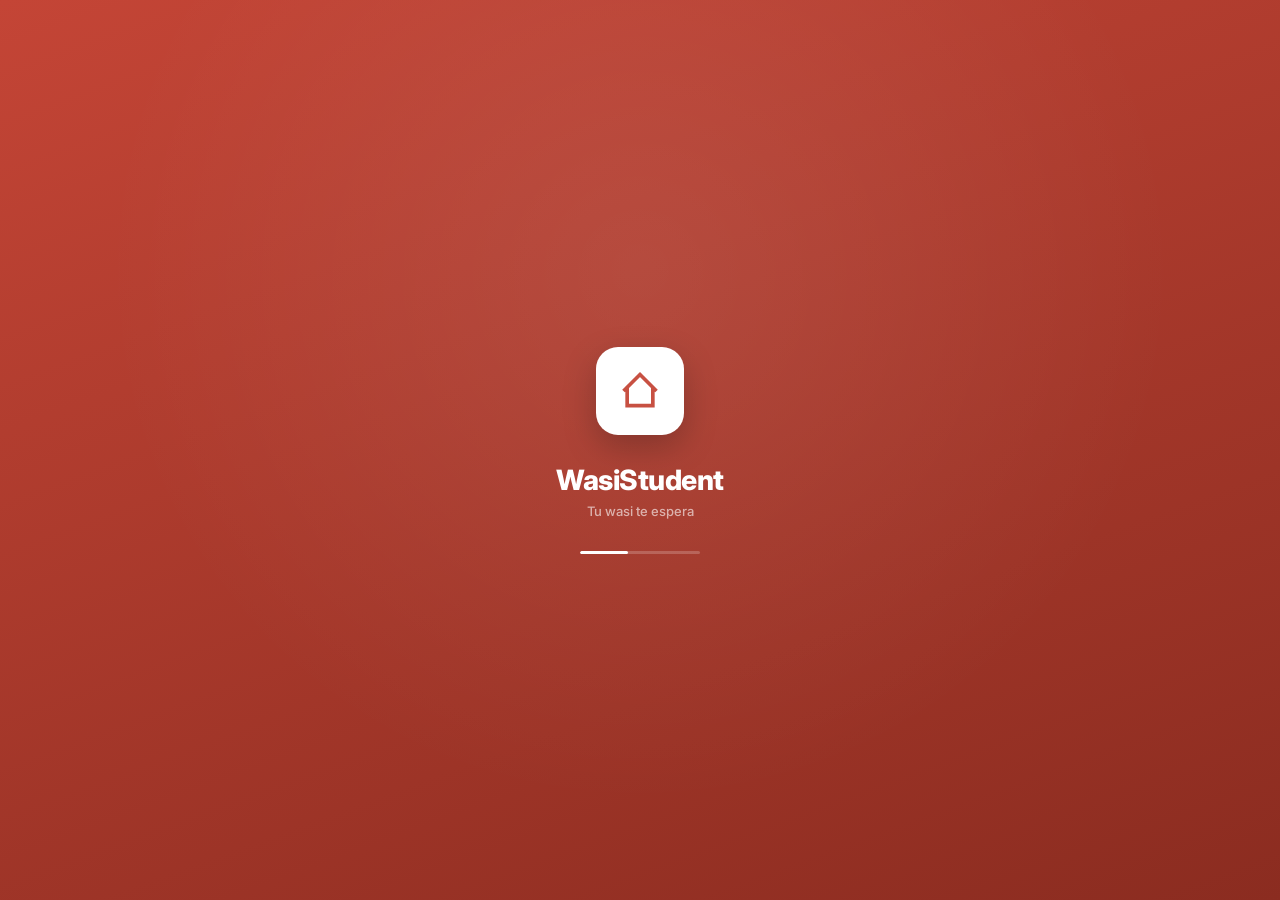
==== commit 5d53086e: "Reemplazo completo del proyecto por nueva versión de WasiStudent" ====
--- a/prototype-html/index.html
+++ b/prototype-html/index.html
@@ -3,1868 +3,950 @@
 <head>
 <meta charset="UTF-8">
 <meta name="viewport" content="width=device-width, initial-scale=1.0, maximum-scale=1.0, user-scalable=no">
-<title>WasiStudent — Prototipo de Validación</title>
+<title>WasiStudent — Validación de Hipótesis</title>
 <link rel="preconnect" href="https://fonts.googleapis.com">
 <link rel="preconnect" href="https://fonts.gstatic.com" crossorigin>
-<link href="https://fonts.googleapis.com/css2?family=Bricolage+Grotesque:opsz,wght@12..96,400..800&family=Work+Sans:wght@400;500;600;700&family=JetBrains+Mono:wght@500&display=swap" rel="stylesheet">
+<link href="https://fonts.googleapis.com/css2?family=Inter:wght@400;500;600;700;800;900&display=swap" rel="stylesheet">
 <style>
-/* ═══════════════════════════════════════════════════════════════
-   WasiStudent MVP — Prototipo HTML de validación de hipótesis
-   Paleta: Terracota cusqueña (basada en Flutter WasiDesign)
-   ═══════════════════════════════════════════════════════════════ */
-
-* { margin: 0; padding: 0; box-sizing: border-box; -webkit-tap-highlight-color: transparent; }
-
-:root {
-  --primary: #C44536;
-  --primary-light: #E07A5F;
-  --primary-dark: #8B2C20;
-  --success: #2D6A4F;
-  --success-light: #52B788;
-  --success-container: #D8F3DC;
-  --accent: #E9C46A;
-  --accent-light: #F4A261;
-  --warning: #E76F51;
-  --info: #264653;
-  --background: #FBF7F0;
-  --surface: #FFFFFF;
-  --surface-variant: #F5EDE0;
-  --outline: #E0D5C0;
-  --text-primary: #2D2418;
-  --text-secondary: #6B5D4F;
-  --text-tertiary: #A0927F;
-  --error: #BC1A1A;
-  --error-container: #FDE0E0;
-  --radius-sm: 6px;
-  --radius-md: 10px;
-  --radius-lg: 12px;
-  --radius-xl: 14px;
-  --shadow-sm: 0 1px 2px rgba(45,36,24,0.06);
-  --shadow-md: 0 2px 6px rgba(45,36,24,0.08);
-  --shadow-lg: 0 6px 18px rgba(45,36,24,0.10);
-  --font-display: 'Bricolage Grotesque', 'Work Sans', sans-serif;
-  --font-body: 'Work Sans', -apple-system, BlinkMacSystemFont, sans-serif;
-  --font-mono: 'JetBrains Mono', monospace;
-  --corner-cut: 22px;
-}
-
-/* ── Firma visual: greca escalonada (patrón textil andino) ──
-   Usada como divisor/remate en vez de líneas o sombras genéricas */
-.chaska-strip {
-  height: 5px;
-  background-image:
-    linear-gradient(135deg, var(--accent) 25%, transparent 25%),
-    linear-gradient(225deg, var(--accent) 25%, transparent 25%);
-  background-position: 0 0;
-  background-size: 10px 5px;
-  background-repeat: repeat-x;
-  opacity: 0.9;
-}
-.chaska-strip.dense { background-size: 7px 5px; }
-
-.icon { width: 1em; height: 1em; display: inline-block; vertical-align: -0.15em; stroke: currentColor; fill: none; stroke-width: 1.8; stroke-linecap: round; stroke-linejoin: round; }
-
-body {
-  font-family: var(--font-body);
-  background: var(--background);
-  color: var(--text-primary);
-  max-width: 430px;
-  margin: 0 auto;
-  min-height: 100vh;
-  position: relative;
-  overflow-x: hidden;
-  -webkit-font-smoothing: antialiased;
-}
-
-h1, h2, h3,
-.appbar h1, .splash h1, .home-header h2, .section-title,
-.detail-body h2, .room-card .info h3, .success-title,
-.step-dot span, .verdict-card h4, .results-title, .btn-contract span.label {
-  font-family: var(--font-display);
-  letter-spacing: -0.01em;
-}
-
-/* ── Phone frame ── */
-.phone-frame {
-  background: var(--background);
-  min-height: 100vh;
-  position: relative;
-  padding-bottom: 70px;
-}
-
-/* ── Screen system ── */
-.screen { display: none; min-height: 100vh; animation: fadeIn 0.3s ease; }
-.screen.active { display: block; }
-/* La splash necesita flex (para centrar el logo), pero SOLO mientras esté activa.
-   Esta regla es más específica que ".splash" sola, así que gana la cascada
-   y evita que la pantalla roja se quede pegada arriba cuando pierde .active */
-.screen.splash.active { display: flex; }
-
-@keyframes fadeIn { from { opacity: 0; transform: translateY(8px); } to { opacity: 1; transform: translateY(0); } }
-
-/* ── AppBar ── */
-.appbar {
-  background: var(--background);
-  padding: 16px 20px 8px;
-  display: flex;
-  align-items: center;
-  gap: 12px;
-  position: sticky;
-  top: 0;
-  z-index: 100;
-}
-.appbar h1 { font-size: 20px; font-weight: 700; color: var(--text-primary); }
-.appbar .back-btn { background: none; border: none; cursor: pointer; padding: 4px; color: var(--primary); }
-.appbar .back-btn svg { width: 24px; height: 24px; }
-
-/* ── Bottom Nav ── */
-.bottom-nav {
-  position: fixed;
-  bottom: 0;
-  left: 50%;
-  transform: translateX(-50%);
-  width: 100%;
-  max-width: 430px;
-  background: var(--surface);
-  border-top: 1px solid var(--outline);
-  display: flex;
-  flex-direction: column;
-  z-index: 100;
-}
-.bottom-nav .nav-row { display: flex; justify-content: space-around; padding: 8px 8px 12px; }
-.nav-item {
-  display: flex;
-  flex-direction: column;
-  align-items: center;
-  gap: 2px;
-  background: none;
-  border: none;
-  cursor: pointer;
-  padding: 4px 12px;
-  border-radius: 10px;
-  transition: all 0.2s;
-}
-.nav-item svg { width: 22px; height: 22px; color: var(--text-tertiary); }
-.nav-item span { font-size: 10px; font-weight: 500; color: var(--text-tertiary); }
-.nav-item.active svg { color: var(--primary); }
-.nav-item.active span { color: var(--primary); font-weight: 700; }
-.nav-item.active { background: rgba(196, 69, 54, 0.08); }
-
-/* ── Splash ── */
-.splash {
-  background: var(--primary);
-  min-height: 100vh;
-  flex-direction: column;
-  align-items: center;
-  justify-content: center;
-  color: white;
-}
-.splash-mark {
-  width: 76px; height: 55px;
-  margin-bottom: 22px;
-  animation: riseIn 0.7s cubic-bezier(.2,.7,.3,1);
-}
-@keyframes riseIn { from { opacity: 0; transform: translateY(10px); } to { opacity: 1; transform: translateY(0); } }
-.splash h1 { font-family: var(--font-display); font-size: 34px; font-weight: 800; letter-spacing: -0.02em; }
-.splash h1 span { font-weight: 400; opacity: 0.85; }
-.splash p { font-family: var(--font-mono); font-size: 11px; text-transform: uppercase; letter-spacing: 0.12em; color: rgba(255,255,255,0.75); margin-top: 10px; }
-.splash-strip { width: 90px; margin-top: 22px; border-radius: 2px; overflow: hidden; }
-
-/* ── Home screen ── */
-.home-header { padding: 16px 20px; }
-.home-header h2 { font-size: 26px; font-weight: 800; color: var(--text-primary); }
-.home-header p { font-size: 13px; color: var(--text-secondary); margin-top: 4px; }
-
-.section-title { padding: 16px 20px 8px; font-size: 16px; font-weight: 700; color: var(--text-primary); }
-
-/* ── Room card ── */
-.room-card {
-  background: var(--surface);
-  border-radius: var(--radius-lg);
-  border: 1px solid var(--outline);
-  margin: 0 20px 12px;
-  overflow: hidden;
-  box-shadow: var(--shadow-sm);
-  cursor: pointer;
-  transition: transform 0.15s;
-}
-.room-card:active { transform: scale(0.98); }
-.room-card .image-placeholder {
-  height: 180px;
-  background: linear-gradient(135deg, var(--surface-variant), #E8DCC8);
-  display: flex;
-  align-items: center;
-  justify-content: center;
-  position: relative;
-  clip-path: polygon(0 0, calc(100% - var(--corner-cut)) 0, 100% var(--corner-cut), 100% 100%, 0 100%);
-}
-.room-card .image-placeholder .icon-box .icon { width: 42px; height: 42px; color: var(--text-tertiary); stroke-width: 1.3; }
-.room-card .badge-verified {
-  position: absolute;
-  top: 12px; left: 12px;
-  background: var(--success);
-  color: white;
-  padding: 4px 10px;
-  border-radius: var(--radius-sm);
-  font-size: 10px;
-  font-weight: 700;
-  display: flex;
-  align-items: center;
-  gap: 4px;
-}
-.room-card .badge-match {
-  position: absolute;
-  bottom: 12px; right: 12px;
-  background: rgba(0,0,0,0.5);
-  color: white;
-  padding: 4px 8px;
-  border-radius: var(--radius-sm);
-  font-size: 11px;
-  font-weight: 700;
-}
-.room-card .info { padding: 12px 14px; }
-.room-card .info .row { display: flex; justify-content: space-between; align-items: flex-start; }
-.room-card .info h3 { font-size: 14px; font-weight: 700; color: var(--text-primary); margin-bottom: 4px; line-height: 1.3; }
-.room-card .info .district { font-size: 12px; color: var(--text-secondary); display: flex; align-items: center; gap: 4px; }
-.room-card .info .price { font-size: 16px; font-weight: 800; color: var(--primary); }
-.room-card .info .walk-time { font-size: 11px; color: var(--text-tertiary); display: flex; align-items: center; gap: 3px; margin-top: 2px; }
-
-/* ── Room Detail ── */
-.detail-hero {
-  height: 250px;
-  background: linear-gradient(135deg, var(--surface-variant), #D4C4A8);
-  position: relative;
-  display: flex;
-  align-items: center;
-  justify-content: center;
-  clip-path: polygon(0 0, calc(100% - 32px) 0, 100% 32px, 100% 100%, 0 100%);
-}
-.detail-hero .icon-box .icon { width: 56px; height: 56px; color: var(--text-tertiary); stroke-width: 1.2; }
-.detail-hero .price-badge {
-  position: absolute;
-  bottom: 16px; left: 16px;
-  background: var(--primary);
-  color: white;
-  padding: 8px 16px;
-  border-radius: var(--radius-sm);
-  font-size: 18px;
-  font-weight: 800;
-  box-shadow: var(--shadow-md);
-}
-.detail-hero .match-badge {
-  position: absolute;
-  bottom: 16px; right: 16px;
-  background: rgba(45, 106, 79, 0.9);
-  color: white;
-  padding: 6px 12px;
-  border-radius: var(--radius-sm);
-  font-size: 13px;
-  font-weight: 700;
-  display: flex;
-  align-items: center;
-  gap: 4px;
-}
-.detail-body { padding: 20px; }
-.detail-body h2 { font-size: 20px; font-weight: 800; color: var(--text-primary); margin-bottom: 6px; }
-.detail-body .location { font-size: 13px; color: var(--text-secondary); display: flex; align-items: center; gap: 4px; margin-bottom: 4px; }
-.detail-body .verified-tag { display: inline-flex; align-items: center; gap: 4px; font-size: 12px; font-weight: 600; color: var(--success); margin-bottom: 16px; }
-
-/* ── Stats row ── */
-.stats-row {
-  display: flex;
-  background: var(--surface);
-  border-radius: var(--radius-lg);
-  border: 1px solid var(--outline);
-  padding: 16px 8px;
-  margin-bottom: 20px;
-}
-.stat-item { flex: 1; text-align: center; }
-.stat-item .icon { font-size: 22px; color: var(--primary); margin-bottom: 4px; }
-.stat-item .value { font-size: 14px; font-weight: 700; color: var(--text-primary); }
-.stat-item .label { font-size: 11px; color: var(--text-tertiary); }
-
-/* ── Section ── */
-.detail-section { margin-bottom: 24px; }
-.detail-section h3 { font-size: 16px; font-weight: 700; color: var(--text-primary); margin-bottom: 8px; }
-.detail-section p { font-size: 14px; color: var(--text-secondary); line-height: 1.6; }
-.detail-section .chips { display: flex; flex-wrap: wrap; gap: 8px; }
-.detail-section .chip {
-  background: var(--surface-variant);
-  padding: 6px 12px;
-  border-radius: 20px;
-  font-size: 12px;
-  font-weight: 600;
-  color: var(--text-secondary);
-  display: flex;
-  align-items: center;
-  gap: 4px;
-}
-
-/* ── Verification Checklist ── */
-.checklist-card {
-  background: var(--surface);
-  border-radius: var(--radius-lg);
-  border: 1px solid rgba(45, 106, 79, 0.3);
-  margin-bottom: 16px;
-  overflow: hidden;
-}
-.checklist-header {
-  padding: 14px;
-  display: flex;
-  align-items: center;
-  gap: 12px;
-  cursor: pointer;
-}
-.checklist-header .check-icon {
-  width: 40px; height: 40px;
-  background: rgba(45, 106, 79, 0.12);
-  border-radius: 10px;
-  display: flex;
-  align-items: center;
-  justify-content: center;
-  font-size: 20px;
-  color: var(--success);
-}
-.checklist-header .check-title { flex: 1; }
-.checklist-header .check-title h4 { font-size: 15px; font-weight: 700; color: var(--text-primary); }
-.checklist-header .check-title p { font-size: 11px; color: var(--success); font-weight: 600; }
-.checklist-header .arrow { color: var(--text-tertiary); transition: transform 0.2s; }
-.checklist-header .arrow.open { transform: rotate(180deg); }
-
-.checklist-body { padding: 0 14px 14px; display: none; }
-.checklist-body.open { display: block; }
-
-.checklist-banner {
-  background: var(--success-container);
-  border-radius: 10px;
-  padding: 12px;
-  margin-bottom: 14px;
-  display: flex;
-  align-items: center;
-  gap: 10px;
-}
-.checklist-banner .banner-icon { font-size: 22px; color: var(--success); }
-.checklist-banner .banner-text { flex: 1; }
-.checklist-banner .banner-text h5 { font-size: 13px; font-weight: 700; color: var(--success); }
-.checklist-banner .banner-text p { font-size: 11px; color: var(--success); opacity: 0.85; }
-.checklist-banner .score-tag {
-  background: var(--success);
-  color: white;
-  padding: 4px 8px;
-  border-radius: 6px;
-  font-size: 12px;
-  font-weight: 800;
-}
-
-.checklist-section-title {
-  font-size: 12px;
-  font-weight: 700;
-  color: var(--error);
-  text-transform: uppercase;
-  letter-spacing: 0.4px;
-  margin-bottom: 6px;
-  display: flex;
-  align-items: center;
-  gap: 6px;
-}
-.checklist-section-title.complementary { color: var(--accent-light); }
-
-.checklist-item {
-  display: flex;
-  align-items: flex-start;
-  gap: 10px;
-  padding: 6px 0;
-}
-.checklist-item .item-icon {
-  width: 30px; height: 30px;
-  border-radius: 8px;
-  display: flex;
-  align-items: center;
-  justify-content: center;
-  font-size: 14px;
-  flex-shrink: 0;
-}
-.checklist-item .item-icon.passed { background: var(--success-container); color: var(--success); }
-.checklist-item .item-icon.failed { background: var(--error-container); color: var(--error); }
-.checklist-item .item-text { flex: 1; }
-.checklist-item .item-text .label { font-size: 13px; font-weight: 600; color: var(--text-primary); display: flex; justify-content: space-between; }
-.checklist-item .item-text .desc { font-size: 11px; color: var(--text-tertiary); line-height: 1.4; }
-.checklist-item .item-text .note {
-  display: inline-block;
-  background: rgba(233, 196, 106, 0.15);
-  color: var(--accent-light);
-  padding: 2px 8px;
-  border-radius: 5px;
-  font-size: 10px;
-  font-style: italic;
-  margin-top: 3px;
-}
-
-/* ── Guarantee Banner ── */
-.guarantee-banner {
-  background: var(--success-container);
-  border-radius: var(--radius-lg);
-  border: 1px solid rgba(45, 106, 79, 0.4);
-  padding: 14px;
-  margin-bottom: 16px;
-}
-.guarantee-banner .header { display: flex; align-items: center; gap: 10px; margin-bottom: 8px; }
-.guarantee-banner .header .icon { font-size: 22px; color: var(--success); }
-.guarantee-banner .header h4 { font-size: 14px; font-weight: 800; color: var(--success); flex: 1; }
-.guarantee-banner .header .tag { background: var(--success); color: white; padding: 3px 8px; border-radius: 6px; font-size: 9px; font-weight: 800; }
-.guarantee-banner p { font-size: 12px; color: var(--success); opacity: 0.9; line-height: 1.5; }
-.guarantee-banner .features { display: flex; gap: 6px; margin-top: 10px; }
-.guarantee-banner .feature {
-  background: rgba(45, 106, 79, 0.15);
-  padding: 4px 8px;
-  border-radius: 6px;
-  font-size: 10px;
-  font-weight: 600;
-  color: var(--success);
-  display: flex;
-  align-items: center;
-  gap: 4px;
-}
-
-/* ── Owner card ── */
-.owner-card {
-  background: var(--surface);
-  border-radius: var(--radius-lg);
-  border: 1px solid var(--outline);
-  padding: 16px;
-  margin-bottom: 16px;
-  display: flex;
-  align-items: center;
-  gap: 14px;
-}
-.owner-card .avatar {
-  width: 56px; height: 56px;
-  background: rgba(196, 69, 54, 0.12);
-  border-radius: 50%;
-  display: flex;
-  align-items: center;
-  justify-content: center;
-  font-size: 16px;
-  font-weight: 700;
-  color: var(--primary);
-  position: relative;
-}
-.owner-card .avatar .trust-dot {
-  position: absolute;
-  bottom: 0; right: 0;
-  width: 18px; height: 18px;
-  background: var(--success);
-  border-radius: 50%;
-  border: 2px solid var(--surface);
-  display: flex;
-  align-items: center;
-  justify-content: center;
-  font-size: 9px;
-  color: white;
-}
-.owner-card .info { flex: 1; }
-.owner-card .info h4 { font-size: 16px; font-weight: 700; color: var(--text-primary); }
-.owner-card .info .meta { font-size: 13px; color: var(--text-secondary); display: flex; align-items: center; gap: 8px; margin-top: 2px; }
-.owner-card .info .meta .trust { display: flex; align-items: center; gap: 4px; font-weight: 600; color: var(--success); }
-.owner-card .info .since { font-size: 12px; color: var(--text-tertiary); margin-top: 2px; }
-.owner-card .chat-btn {
-  width: 40px; height: 40px;
-  background: rgba(196, 69, 54, 0.12);
-  border: none;
-  border-radius: 50%;
-  cursor: pointer;
-  display: flex;
-  align-items: center;
-  justify-content: center;
-  color: var(--primary);
-  font-size: 18px;
-}
-
-/* ── Bottom action bar ── */
-.action-bar {
-  position: fixed;
-  bottom: 0;
-  left: 50%;
-  transform: translateX(-50%);
-  width: 100%;
-  max-width: 430px;
-  background: var(--surface);
-  border-top: 1px solid var(--outline);
-  padding: 12px 16px 16px;
-  display: flex;
-  gap: 12px;
-  z-index: 100;
-}
-.action-bar .btn-compare {
-  padding: 12px 16px;
-  border: 1.5px solid var(--primary);
-  background: none;
-  border-radius: var(--radius-md);
-  color: var(--primary);
-  font-size: 14px;
-  font-weight: 600;
-  cursor: pointer;
-  display: flex;
-  align-items: center;
-  gap: 8px;
-}
-.action-bar .btn-contract {
-  flex: 1;
-  padding: 12px;
-  background: var(--primary);
-  border: none;
-  border-radius: var(--radius-md);
-  color: white;
-  font-size: 14px;
-  font-weight: 700;
-  cursor: pointer;
-  display: flex;
-  align-items: center;
-  justify-content: center;
-  gap: 8px;
-  transition: opacity 0.15s;
-}
-.action-bar .btn-contract:active { opacity: 0.85; }
-
-/* ── Contract Flow ── */
-.contract-steps {
-  display: flex;
-  align-items: center;
-  padding: 20px 24px;
-  gap: 8px;
-}
-.step-dot {
-  display: flex;
-  flex-direction: column;
-  align-items: center;
-  gap: 4px;
-  flex: 1;
-}
-.step-dot .circle {
-  width: 36px; height: 36px;
-  border-radius: 50%;
-  display: flex;
-  align-items: center;
-  justify-content: center;
-  font-size: 16px;
-  font-weight: 800;
-}
-.step-dot.active .circle { background: var(--primary); color: white; }
-.step-dot.completed .circle { background: var(--success); color: white; }
-.step-dot.inactive .circle { background: var(--surface-variant); color: var(--text-tertiary); }
-.step-dot span { font-size: 10px; font-weight: 600; color: var(--text-tertiary); }
-.step-dot.active span { color: var(--primary); font-weight: 700; }
-.step-line { width: 40px; height: 3px; background: var(--surface-variant); border-radius: 2px; margin-bottom: 24px; }
-.step-line.active { background: var(--primary); }
-
-.contract-body { padding: 0 20px 100px; }
-.contract-body h3 { font-size: 16px; font-weight: 700; margin-bottom: 4px; }
-.contract-body > p { font-size: 13px; color: var(--text-secondary); margin-bottom: 20px; }
-
-/* ── Form fields ── */
-.field { margin-bottom: 12px; }
-.field label { display: block; font-size: 12px; font-weight: 600; color: var(--text-secondary); margin-bottom: 6px; }
-.field input, .field select, .field textarea {
-  width: 100%;
-  padding: 14px 16px;
-  background: var(--surface-variant);
-  border: 1px solid var(--outline);
-  border-radius: var(--radius-md);
-  font-size: 15px;
-  color: var(--text-primary);
-  font-family: inherit;
-  outline: none;
-  transition: border 0.2s;
-}
-.field input:focus, .field select:focus { border-color: var(--primary); border-width: 2px; }
-.field input.error { border-color: var(--error); }
-.field .error-msg { font-size: 12px; color: var(--error); margin-top: 4px; }
-.field-row { display: flex; gap: 12px; }
-.field-row .field { flex: 1; }
-
-/* ── Clause cards ── */
-.clause-card {
-  background: var(--surface);
-  border-radius: var(--radius-md);
-  border: 1px solid var(--outline);
-  padding: 14px;
-  margin-bottom: 12px;
-  transition: border 0.2s;
-}
-.clause-card.accepted { border-color: rgba(45, 106, 79, 0.4); }
-.clause-card .clause-header { display: flex; align-items: flex-start; gap: 8px; margin-bottom: 6px; }
-.clause-card .clause-num {
-  background: rgba(196, 69, 54, 0.12);
-  color: var(--primary);
-  padding: 2px 8px;
-  border-radius: 6px;
-  font-size: 11px;
-  font-weight: 800;
-  flex-shrink: 0;
-}
-.clause-card .clause-title { font-size: 14px; font-weight: 700; color: var(--primary); flex: 1; }
-.clause-card .legal-base {
-  background: rgba(233, 196, 106, 0.12);
-  border: 1px solid rgba(233, 196, 106, 0.3);
-  border-radius: 6px;
-  padding: 4px 8px;
-  margin-bottom: 10px;
-  display: flex;
-  align-items: center;
-  gap: 4px;
-}
-.clause-card .legal-base span { font-size: 10px; font-weight: 600; color: var(--accent-light); }
-.clause-card .clause-text { font-size: 12px; line-height: 1.55; color: var(--text-secondary); margin-bottom: 10px; }
-.clause-card .accept-check {
-  display: flex;
-  align-items: center;
-  gap: 8px;
-  cursor: pointer;
-  font-size: 13px;
-}
-.clause-card .accept-check input { width: 18px; height: 18px; accent-color: var(--success); cursor: pointer; }
-
-/* ── Signature step ── */
-.signature-summary {
-  background: var(--surface);
-  border-radius: var(--radius-md);
-  border: 1px solid var(--outline);
-  padding: 16px;
-  margin-bottom: 16px;
-}
-.signature-summary h4 { font-size: 14px; font-weight: 700; margin-bottom: 12px; }
-.signature-summary .row { display: flex; margin-bottom: 6px; }
-.signature-summary .row .label { width: 120px; font-size: 13px; color: var(--text-tertiary); }
-.signature-summary .row .value { font-size: 13px; font-weight: 600; color: var(--text-primary); flex: 1; }
-
-.signature-area {
-  height: 120px;
-  background: var(--surface-variant);
-  border: 1px solid var(--outline);
-  border-radius: var(--radius-md);
-  display: flex;
-  flex-direction: column;
-  align-items: center;
-  justify-content: center;
-  margin-bottom: 16px;
-}
-.signature-area .icon { font-size: 36px; color: var(--text-tertiary); }
-.signature-area p { font-size: 13px; color: var(--text-tertiary); font-weight: 500; margin-top: 8px; }
-
-.confirm-check {
-  display: flex;
-  align-items: flex-start;
-  gap: 10px;
-  cursor: pointer;
-  font-size: 13px;
-  line-height: 1.5;
-}
-.confirm-check input { width: 20px; height: 20px; accent-color: var(--primary); cursor: pointer; margin-top: 1px; flex-shrink: 0; }
-
-/* ── Contract navigation buttons ── */
-.contract-nav {
-  position: fixed;
-  bottom: 0;
-  left: 50%;
-  transform: translateX(-50%);
-  width: 100%;
-  max-width: 430px;
-  background: var(--surface);
-  border-top: 1px solid var(--outline);
-  padding: 12px 16px 16px;
-  display: flex;
-  justify-content: space-between;
-  z-index: 100;
-}
-.btn-back {
-  padding: 12px 20px;
-  border: 1.5px solid var(--outline);
-  background: none;
-  border-radius: var(--radius-md);
-  color: var(--text-secondary);
-  font-size: 14px;
-  font-weight: 600;
-  cursor: pointer;
-}
-.btn-next {
-  padding: 12px 32px;
-  background: var(--primary);
-  border: none;
-  border-radius: var(--radius-md);
-  color: white;
-  font-size: 14px;
-  font-weight: 700;
-  cursor: pointer;
-  transition: opacity 0.15s;
-}
-.btn-next:disabled { opacity: 0.4; cursor: not-allowed; }
-.btn-next:active:not(:disabled) { opacity: 0.85; }
-
-/* ── Success screen ── */
-.success-screen {
-  display: flex;
-  flex-direction: column;
-  align-items: center;
-  justify-content: center;
-  min-height: 80vh;
-  padding: 40px 20px;
-  text-align: center;
-}
-.success-icon {
-  width: 80px; height: 80px;
-  background: var(--success-container);
-  border-radius: 50%;
-  display: flex;
-  align-items: center;
-  justify-content: center;
-  font-size: 40px;
-  color: var(--success);
-  margin-bottom: 20px;
-  animation: bounceIn 0.5s ease;
-}
-@keyframes bounceIn { from { transform: scale(0); } to { transform: scale(1); } }
-.success-screen h2 { font-size: 22px; font-weight: 800; color: var(--text-primary); margin-bottom: 8px; }
-.success-screen p { font-size: 14px; color: var(--text-secondary); line-height: 1.5; max-width: 300px; }
+*,*::before,*::after{margin:0;padding:0;box-sizing:border-box;-webkit-tap-highlight-color:transparent}
+
+:root{
+  --primary:#C44536;
+  --primary-light:#E07A5F;
+  --primary-dark:#8B2C20;
+  --primary-tint:rgba(196,69,54,0.08);
+  --success:#2D6A4F;
+  --success-light:#52B788;
+  --success-bg:#D8F3DC;
+  --accent:#D4A574;
+  --warning:#E76F51;
+  --bg:#FDFBF7;
+  --surface:#FFFFFF;
+  --surface-2:#F5EFE6;
+  --surface-3:#EBE3D5;
+  --border:#E0D5C0;
+  --border-light:#EDE5D6;
+  --text:#1A1611;
+  --text-2:#5C5145;
+  --text-3:#9A8B7A;
+  --error:#B33A3A;
+  --error-bg:#FDE8E8;
+  --r-sm:8px;
+  --r-md:14px;
+  --r-lg:20px;
+  --r-xl:28px;
+  --shadow-xs:0 1px 3px rgba(26,22,17,0.04);
+  --shadow-sm:0 2px 8px rgba(26,22,17,0.05);
+  --shadow-md:0 6px 20px rgba(26,22,17,0.07);
+  --shadow-lg:0 12px 32px rgba(26,22,17,0.10);
+}
+
+html{scroll-behavior:smooth}
+
+body{
+  font-family:'Inter',-apple-system,BlinkMacSystemFont,sans-serif;
+  background:#E8E0D0;
+  color:var(--text);
+  display:flex;
+  justify-content:center;
+  -webkit-font-smoothing:antialiased;
+}
+
+.shell{
+  width:100%;
+  max-width:420px;
+  min-height:100vh;
+  background:var(--bg);
+  position:relative;
+  overflow-x:hidden;
+  box-shadow:0 0 60px rgba(0,0,0,0.08);
+}
+
+/* ── Screen management ── */
+.scr{display:none;min-height:100vh}
+.scr.on{display:block;animation:slideIn .35s cubic-bezier(.22,.61,.36,1)}
+@keyframes slideIn{from{opacity:0;transform:translateY(12px)}to{opacity:1;transform:translateY(0)}}
+
+/* ── Loading / Splash ── SOLO visible cuando tiene .on ── */
+.loading{display:none}
+.loading.on{
+  display:flex;
+  flex-direction:column;
+  align-items:center;
+  justify-content:center;
+  min-height:100vh;
+  background:linear-gradient(160deg,var(--primary) 0%,var(--primary-dark) 100%);
+  position:fixed;
+  inset:0;
+  z-index:9999;
+  animation:fadeIn .3s ease;
+}
+.loading::after{
+  content:'';
+  position:absolute;
+  inset:0;
+  background:radial-gradient(circle at 50% 30%,rgba(255,255,255,0.08),transparent 60%);
+  pointer-events:none;
+}
+.loading .mark{
+  width:88px;height:88px;
+  background:#fff;
+  border-radius:22px;
+  display:flex;align-items:center;justify-content:center;
+  margin-bottom:28px;
+  box-shadow:0 12px 32px rgba(0,0,0,0.25);
+  animation:pop .6s cubic-bezier(.22,1.2,.36,1);
+}
+@keyframes pop{0%{transform:scale(.3) rotate(-12deg);opacity:0}100%{transform:scale(1) rotate(0);opacity:1}}
+.loading .mark svg{width:44px;height:44px}
+.loading .name{color:#fff;font-size:28px;font-weight:800;letter-spacing:-.5px}
+.loading .tag{color:rgba(255,255,255,.6);font-size:13px;margin-top:6px;font-weight:500}
+.loading .bar{
+  width:120px;height:3px;
+  background:rgba(255,255,255,.2);
+  border-radius:2px;
+  margin-top:32px;
+  overflow:hidden;
+}
+.loading .bar::after{
+  content:'';
+  display:block;
+  width:40%;height:100%;
+  background:#fff;
+  border-radius:2px;
+  animation:load 1.5s ease-in-out infinite;
+}
+@keyframes load{0%{transform:translateX(-100%)}100%{transform:translateX(350%)}}
+
+/* ── Top bar ── */
+.topbar{
+  display:flex;
+  align-items:center;
+  gap:10px;
+  padding:14px 18px 6px;
+  position:sticky;top:0;
+  background:var(--bg);
+  z-index:50;
+}
+.topbar .back{
+  width:36px;height:36px;
+  border:none;background:var(--surface);
+  border-radius:10px;
+  display:flex;align-items:center;justify-content:center;
+  cursor:pointer;
+  box-shadow:var(--shadow-xs);
+  color:var(--text-2);
+  transition:transform .12s;
+}
+.topbar .back:active{transform:scale(.92)}
+.topbar .back svg{width:18px;height:18px}
+.topbar .ttl{font-size:17px;font-weight:700;color:var(--text)}
+.topbar .spacer{flex:1}
+
+/* ── Hero image area ── */
+.hero{
+  height:220px;
+  margin:0 0 0;
+  background:linear-gradient(145deg,var(--surface-3),#D0C2A8);
+  position:relative;
+  display:flex;align-items:center;justify-content:center;
+  overflow:hidden;
+}
+.hero::before{
+  content:'';
+  position:absolute;
+  inset:0;
+  background:
+    radial-gradient(circle at 20% 80%,rgba(196,69,54,.06),transparent 50%),
+    radial-gradient(circle at 80% 20%,rgba(45,106,79,.05),transparent 50%);
+}
+.hero svg{width:48px;height:48px;color:rgba(0,0,0,.12)}
+.hero .pills{
+  position:absolute;bottom:14px;left:14px;right:14px;
+  display:flex;justify-content:space-between;align-items:flex-end;
+}
+.pill-price{
+  background:var(--primary);
+  color:#fff;
+  padding:8px 14px;
+  border-radius:12px;
+  font-size:17px;font-weight:800;
+  box-shadow:var(--shadow-md);
+}
+.pill-match{
+  background:rgba(45,106,79,.92);
+  color:#fff;
+  padding:6px 12px;
+  border-radius:10px;
+  font-size:12px;font-weight:700;
+  display:flex;align-items:center;gap:4px;
+}
+.pill-match svg{width:12px;height:12px}
+
+/* ── Detail body ── */
+.body{padding:16px 18px 100px}
+
+.body h2{font-size:19px;font-weight:800;color:var(--text);line-height:1.3}
+.loc{font-size:13px;color:var(--text-2);display:flex;align-items:center;gap:4px;margin-top:4px}
+.loc svg{width:13px;height:13px;flex-shrink:0}
+.v-tag{
+  display:inline-flex;align-items:center;gap:4px;
+  font-size:12px;font-weight:600;color:var(--success);
+  background:var(--success-bg);
+  padding:3px 10px;border-radius:6px;
+  margin-top:8px;
+}
+.v-tag svg{width:13px;height:13px}
+
+/* ── Stats ── */
+.stats{
+  display:flex;
+  background:var(--surface);
+  border:1px solid var(--border-light);
+  border-radius:var(--r-md);
+  padding:14px 6px;
+  margin:14px 0 18px;
+  box-shadow:var(--shadow-xs);
+}
+.st{flex:1;text-align:center;position:relative}
+.st:not(:last-child)::after{content:'';position:absolute;right:0;top:50%;transform:translateY(-50%);width:1px;height:28px;background:var(--border-light)}
+.st svg{width:20px;height:20px;color:var(--primary);margin-bottom:3px}
+.st .v{font-size:13px;font-weight:700;color:var(--text)}
+.st .l{font-size:10px;color:var(--text-3);font-weight:500}
+
+/* ── Sections ── */
+.sec{margin-bottom:18px}
+.sec h3{font-size:14px;font-weight:700;color:var(--text);margin-bottom:6px}
+.sec p{font-size:13px;color:var(--text-2);line-height:1.6}
+.chips{display:flex;flex-wrap:wrap;gap:6px;margin-top:8px}
+.chip{
+  background:var(--surface-2);
+  padding:5px 11px;
+  border-radius:8px;
+  font-size:11px;font-weight:600;
+  color:var(--text-2);
+  display:flex;align-items:center;gap:4px;
+  border:1px solid var(--border-light);
+}
+.chip svg{width:11px;height:11px}
+
+/* ── Verification ── */
+.vcard{
+  background:var(--surface);
+  border:1px solid rgba(45,106,79,.2);
+  border-radius:var(--r-md);
+  overflow:hidden;
+  box-shadow:var(--shadow-xs);
+}
+.vhead{padding:12px 14px;display:flex;align-items:center;gap:10px;cursor:pointer}
+.vhead .ic{
+  width:36px;height:36px;
+  background:var(--success-bg);
+  border-radius:10px;
+  display:flex;align-items:center;justify-content:center;
+  color:var(--success);
+}
+.vhead .ic svg{width:18px;height:18px}
+.vhead .tx{flex:1}
+.vhead .tx h4{font-size:13px;font-weight:700;color:var(--text)}
+.vhead .tx p{font-size:11px;color:var(--success);font-weight:600;margin:0}
+.vhead .ar{transition:transform .2s}
+.vhead .ar svg{width:16px;height:16px;color:var(--text-3)}
+.vhead .ar.open{transform:rotate(180deg)}
+
+.vbody{padding:0 14px 14px;display:none}
+.vbody.open{display:block}
+
+.vbanner{
+  background:var(--success-bg);
+  border-radius:10px;padding:10px;
+  display:flex;align-items:center;gap:8px;
+  margin-bottom:12px;
+}
+.vbanner svg{width:20px;height:20px;color:var(--success);flex-shrink:0}
+.vbanner .bt{flex:1}
+.vbanner .bt h5{font-size:12px;font-weight:700;color:var(--success)}
+.vbanner .bt p{font-size:10px;color:var(--success);opacity:.8;margin:0}
+.vbanner .sc{
+  background:var(--success);color:#fff;
+  padding:3px 8px;border-radius:6px;
+  font-size:11px;font-weight:800;
+}
+
+.vsec-t{
+  font-size:10px;font-weight:700;
+  text-transform:uppercase;letter-spacing:.5px;
+  margin-bottom:4px;
+  display:flex;align-items:center;gap:4px;
+}
+.vsec-t svg{width:12px;height:12px}
+.vsec-t.req{color:var(--error)}
+.vsec-t.opt{color:var(--accent)}
+
+.vi{display:flex;align-items:flex-start;gap:8px;padding:4px 0}
+.vi .vi-ic{
+  width:26px;height:26px;border-radius:7px;
+  display:flex;align-items:center;justify-content:center;flex-shrink:0;
+}
+.vi .vi-ic svg{width:12px;height:12px}
+.vi .vi-ic.ok{background:var(--success-bg);color:var(--success)}
+.vi .vi-ic.no{background:var(--error-bg);color:var(--error)}
+.vi .vi-tx{flex:1}
+.vi .vi-tx .l{font-size:12px;font-weight:600;color:var(--text);display:flex;justify-content:space-between}
+.vi .vi-tx .d{font-size:10px;color:var(--text-3);line-height:1.4}
+.vi .vi-tx .nt{
+  display:inline-block;
+  background:rgba(212,165,116,.15);
+  color:#A67C3B;
+  padding:2px 6px;border-radius:4px;
+  font-size:9px;font-style:italic;margin-top:2px;
+}
+
+/* ── Guarantee ── */
+.gban{
+  background:var(--success-bg);
+  border:1px solid rgba(45,106,79,.3);
+  border-radius:var(--r-md);
+  padding:12px;margin-bottom:14px;
+}
+.gban .gh{display:flex;align-items:center;gap:8px;margin-bottom:6px}
+.gban .gh svg{width:18px;height:18px;color:var(--success)}
+.gban .gh h4{font-size:13px;font-weight:800;color:var(--success);flex:1}
+.gban .gh .tg{background:var(--success);color:#fff;padding:2px 7px;border-radius:5px;font-size:8px;font-weight:800}
+.gban p{font-size:11px;color:var(--success);opacity:.85;line-height:1.5;margin:0}
+.gban .gf{display:flex;gap:5px;margin-top:8px;flex-wrap:wrap}
+.gban .gf div{
+  background:rgba(45,106,79,.12);
+  padding:3px 7px;border-radius:5px;
+  font-size:9px;font-weight:600;color:var(--success);
+  display:flex;align-items:center;gap:3px;
+}
+.gban .gf div svg{width:9px;height:9px}
+
+/* ── Owner ── */
+ocard{
+  background:var(--surface);
+  border:1px solid var(--border-light);
+  border-radius:var(--r-md);
+  padding:14px;margin-bottom:14px;
+  display:flex;align-items:center;gap:12px;
+  box-shadow:var(--shadow-xs);
+}
+.ocard{display:flex;align-items:center;gap:12px;background:var(--surface);border:1px solid var(--border-light);border-radius:var(--r-md);padding:14px;margin-bottom:14px;box-shadow:var(--shadow-xs)}
+.ocard .av{
+  width:48px;height:48px;
+  background:var(--primary-tint);
+  border-radius:50%;
+  display:flex;align-items:center;justify-content:center;
+  font-size:14px;font-weight:700;color:var(--primary);
+  position:relative;flex-shrink:0;
+}
+.ocard .av .dot{
+  position:absolute;bottom:-1px;right:-1px;
+  width:16px;height:16px;
+  background:var(--success);
+  border:2px solid var(--surface);
+  border-radius:50%;
+  display:flex;align-items:center;justify-content:center;
+}
+.ocard .av .dot svg{width:9px;height:9px;color:#fff}
+.ocard .oi h4{font-size:15px;font-weight:700;color:var(--text)}
+.ocard .oi .m{font-size:12px;color:var(--text-2);display:flex;align-items:center;gap:6px;margin-top:1px}
+.ocard .oi .m .s{display:flex;align-items:center;gap:3px}
+.ocard .oi .m .s svg{width:11px;height:11px;color:var(--accent)}
+.ocard .oi .m .t{display:flex;align-items:center;gap:3px;color:var(--success);font-weight:600}
+.ocard .oi .m .t svg{width:11px;height:11px}
+.ocard .oi .sn{font-size:11px;color:var(--text-3);margin-top:1px}
+.ocard .cb{
+  width:38px;height:38px;
+  background:var(--primary-tint);
+  border:none;border-radius:50%;
+  cursor:pointer;
+  display:flex;align-items:center;justify-content:center;
+  color:var(--primary);flex-shrink:0;
+}
+.ocard .cb svg{width:17px;height:17px}
+
+/* ── Action bar ── */
+.actbar{
+  position:fixed;bottom:0;left:50%;transform:translateX(-50%);
+  width:100%;max-width:420px;
+  background:var(--surface);
+  border-top:1px solid var(--border-light);
+  padding:10px 14px 14px;
+  display:flex;gap:10px;
+  z-index:60;
+  box-shadow:0 -4px 20px rgba(0,0,0,.04);
+}
+.btn-cmp{
+  padding:11px 14px;
+  border:1.5px solid var(--primary);
+  background:none;border-radius:12px;
+  color:var(--primary);
+  font-size:13px;font-weight:600;cursor:pointer;
+  display:flex;align-items:center;gap:6px;
+}
+.btn-cmp svg{width:15px;height:15px}
+.btn-go{
+  flex:1;padding:11px;
+  background:var(--primary);
+  border:none;border-radius:12px;
+  color:#fff;
+  font-size:14px;font-weight:700;cursor:pointer;
+  display:flex;align-items:center;justify-content:center;gap:8px;
+  transition:transform .12s,opacity .12s;
+}
+.btn-go svg{width:17px;height:17px}
+.btn-go:active{transform:scale(.97)}
+
+/* ── Contract steps ── */
+.steps{display:flex;align-items:center;padding:16px 20px;gap:6px}
+.sd{display:flex;flex-direction:column;align-items:center;gap:3px;flex:1}
+.sd .c{
+  width:32px;height:32px;border-radius:50%;
+  display:flex;align-items:center;justify-content:center;
+  font-size:14px;font-weight:800;
+}
+.sd .c svg{width:14px;height:14px}
+.sd.act .c{background:var(--primary);color:#fff}
+.sd.done .c{background:var(--success);color:#fff}
+.sd.ina .c{background:var(--surface-2);color:var(--text-3)}
+.sd span{font-size:9px;font-weight:600;color:var(--text-3);text-align:center;line-height:1.2}
+.sd.act span{color:var(--primary);font-weight:700}
+.sl{width:32px;height:2px;background:var(--surface-2);border-radius:1px;margin-bottom:20px}
+.sl.act{background:var(--primary)}
+
+.cbody{padding:0 18px 100px}
+.cbody h3{font-size:15px;font-weight:700;margin-bottom:2px}
+.cbody > p{font-size:12px;color:var(--text-2);margin-bottom:16px}
+
+.fld{margin-bottom:10px}
+.fld label{display:block;font-size:11px;font-weight:600;color:var(--text-2);margin-bottom:4px}
+.fld input{
+  width:100%;padding:12px 14px;
+  background:var(--surface-2);
+  border:1.5px solid transparent;
+  border-radius:10px;
+  font-size:14px;color:var(--text);
+  font-family:inherit;outline:none;
+  transition:border .15s,background .15s;
+}
+.fld input:focus{border-color:var(--primary);background:var(--surface)}
+
+.cc{
+  background:var(--surface);
+  border:1.5px solid var(--border-light);
+  border-radius:12px;
+  padding:12px;margin-bottom:10px;
+  transition:border .2s;
+}
+.cc.acc{border-color:rgba(45,106,79,.35)}
+.cc .ch{display:flex;align-items:flex-start;gap:6px;margin-bottom:4px}
+.cc .cn{
+  background:var(--primary-tint);color:var(--primary);
+  padding:2px 7px;border-radius:5px;
+  font-size:10px;font-weight:800;flex-shrink:0;
+}
+.cc .ct{font-size:13px;font-weight:700;color:var(--primary);flex:1}
+.lb{
+  background:rgba(212,165,116,.1);
+  border:1px solid rgba(212,165,116,.25);
+  border-radius:6px;padding:3px 7px;
+  margin-bottom:8px;
+  display:flex;align-items:center;gap:4px;
+}
+.lb svg{width:11px;height:11px;color:var(--accent);flex-shrink:0}
+.lb span{font-size:9px;font-weight:600;color:#A67C3B}
+.ctx{font-size:11px;line-height:1.55;color:var(--text-2);margin-bottom:8px}
+.ack{display:flex;align-items:center;gap:7px;cursor:pointer;font-size:12px}
+.ack input{width:17px;height:17px;accent-color:var(--success);cursor:pointer}
+
+.ssum{background:var(--surface);border:1px solid var(--border-light);border-radius:12px;padding:14px;margin-bottom:14px}
+.ssum h4{font-size:13px;font-weight:700;margin-bottom:10px}
+.ssum .r{display:flex;margin-bottom:4px}
+.ssum .r .lb2{width:100px;font-size:12px;color:var(--text-3)}
+.ssum .r .vl{font-size:12px;font-weight:600;color:var(--text);flex:1}
+
+.sarea{height:110px;background:var(--surface-2);border:1.5px dashed var(--border);border-radius:12px;display:flex;flex-direction:column;align-items:center;justify-content:center;margin-bottom:14px}
+.sarea svg{width:32px;height:32px;color:var(--text-3)}
+.sarea p{font-size:12px;color:var(--text-3);font-weight:500;margin-top:6px}
+
+.cack{display:flex;align-items:flex-start;gap:8px;cursor:pointer;font-size:12px;line-height:1.5}
+.cack input{width:19px;height:19px;accent-color:var(--primary);cursor:pointer;margin-top:1px;flex-shrink:0}
+
+.cnav{
+  position:fixed;bottom:0;left:50%;transform:translateX(-50%);
+  width:100%;max-width:420px;
+  background:var(--surface);
+  border-top:1px solid var(--border-light);
+  padding:10px 14px 14px;
+  display:flex;justify-content:space-between;
+  z-index:60;
+  box-shadow:0 -4px 20px rgba(0,0,0,.04);
+}
+.bk{padding:11px 18px;border:1.5px solid var(--border);background:none;border-radius:12px;color:var(--text-2);font-size:13px;font-weight:600;cursor:pointer}
+.nx{padding:11px 28px;background:var(--primary);border:none;border-radius:12px;color:#fff;font-size:13px;font-weight:700;cursor:pointer;transition:transform .12s,opacity .12s}
+.nx:disabled{opacity:.35;cursor:not-allowed}
+.nx:active:not(:disabled){transform:scale(.97)}
+
+/* ── Success ── */
+.suc{display:flex;flex-direction:column;align-items:center;justify-content:center;min-height:80vh;padding:32px 20px;text-align:center}
+.suc .si{width:72px;height:72px;background:var(--success-bg);border-radius:50%;display:flex;align-items:center;justify-content:center;color:var(--success);margin-bottom:18px;animation:pop2 .5s cubic-bezier(.22,1.4,.36,1)}
+@keyframes pop2{0%{transform:scale(0)}100%{transform:scale(1)}}
+.suc .si svg{width:36px;height:36px}
+.suc h2{font-size:20px;font-weight:800;color:var(--text);margin-bottom:6px}
+.suc p{font-size:13px;color:var(--text-2);line-height:1.5;max-width:280px}
 
 /* ── Survey ── */
-.survey { padding: 0 20px 100px; }
-.survey h3 { font-size: 18px; font-weight: 700; margin-bottom: 4px; }
-.survey > p { font-size: 13px; color: var(--text-secondary); margin-bottom: 24px; }
-.survey-question {
-  background: var(--surface);
-  border-radius: var(--radius-md);
-  border: 1px solid var(--outline);
-  padding: 16px;
-  margin-bottom: 12px;
-}
-.survey-question .q-text { font-size: 14px; font-weight: 600; color: var(--text-primary); margin-bottom: 12px; }
-.scale-options { display: flex; gap: 4px; }
-.scale-option {
-  flex: 1;
-  padding: 10px 4px;
-  background: var(--surface-variant);
-  border: 1px solid var(--outline);
-  border-radius: 8px;
-  text-align: center;
-  font-size: 14px;
-  font-weight: 700;
-  color: var(--text-secondary);
-  cursor: pointer;
-  transition: all 0.15s;
-}
-.scale-option:hover { border-color: var(--primary); }
-.scale-option.selected { background: var(--primary); color: white; border-color: var(--primary); }
-.scale-labels { display: flex; justify-content: space-between; margin-top: 6px; font-size: 10px; color: var(--text-tertiary); }
-
-.survey-question .yes-no { display: flex; gap: 8px; }
-.yes-no-btn {
-  flex: 1;
-  padding: 10px;
-  background: var(--surface-variant);
-  border: 1px solid var(--outline);
-  border-radius: 8px;
-  font-size: 13px;
-  font-weight: 600;
-  color: var(--text-secondary);
-  cursor: pointer;
-  text-align: center;
-}
-.yes-no-btn.selected { background: var(--primary); color: white; border-color: var(--primary); }
-
-.survey-question textarea {
-  width: 100%;
-  padding: 12px;
-  background: var(--surface-variant);
-  border: 1px solid var(--outline);
-  border-radius: 8px;
-  font-size: 13px;
-  font-family: inherit;
-  resize: vertical;
-  min-height: 60px;
-  outline: none;
-}
-
-.survey-submit {
-  width: 100%;
-  padding: 14px;
-  background: var(--primary);
-  border: none;
-  border-radius: var(--radius-md);
-  color: white;
-  font-size: 15px;
-  font-weight: 700;
-  cursor: pointer;
-  margin-top: 16px;
-}
-
-/* ── Results screen ── */
-.results { padding: 20px; }
-.results h2 { font-size: 22px; font-weight: 800; margin-bottom: 16px; }
-.result-card {
-  background: var(--surface);
-  border-radius: var(--radius-md);
-  border: 1px solid var(--outline);
-  padding: 16px;
-  margin-bottom: 12px;
-}
-.result-card h4 { font-size: 14px; font-weight: 700; margin-bottom: 8px; }
-.result-card .big-number { font-size: 36px; font-weight: 900; color: var(--primary); }
-.result-card .label { font-size: 12px; color: var(--text-tertiary); }
-.result-bar { height: 8px; background: var(--surface-variant); border-radius: 4px; margin-top: 8px; overflow: hidden; }
-.result-bar .fill { height: 100%; background: var(--primary); border-radius: 4px; transition: width 0.5s; }
-
-/* ── Decorative screens ── */
-.decorative-screen { padding: 40px 20px; text-align: center; }
-.decorative-screen .icon { font-size: 56px; color: var(--text-tertiary); margin-bottom: 16px; }
-.decorative-screen h3 { font-size: 18px; font-weight: 700; color: var(--text-primary); margin-bottom: 8px; }
-.decorative-screen p { font-size: 14px; color: var(--text-secondary); }
+.svy{padding:0 18px 100px}
+.svy h3{font-size:17px;font-weight:700;margin-bottom:2px}
+.svy > p{font-size:12px;color:var(--text-2);margin-bottom:20px}
+.sq{background:var(--surface);border:1px solid var(--border-light);border-radius:12px;padding:14px;margin-bottom:10px}
+.sq .qt{font-size:13px;font-weight:600;color:var(--text);margin-bottom:10px}
+.so{display:flex;gap:3px}
+.so div{flex:1;padding:9px 2px;background:var(--surface-2);border:1px solid var(--border-light);border-radius:7px;text-align:center;font-size:13px;font-weight:700;color:var(--text-2);cursor:pointer;transition:all .12s}
+.so div:hover{border-color:var(--primary)}
+.so div.sel{background:var(--primary);color:#fff;border-color:var(--primary)}
+.sl2{display:flex;justify-content:space-between;margin-top:5px;font-size:9px;color:var(--text-3)}
+.yn{display:flex;gap:6px}
+.yn div{flex:1;padding:9px;background:var(--surface-2);border:1px solid var(--border-light);border-radius:7px;font-size:12px;font-weight:600;color:var(--text-2);cursor:pointer;text-align:center}
+.yn div.sel{background:var(--primary);color:#fff;border-color:var(--primary)}
+.sq textarea{width:100%;padding:10px;background:var(--surface-2);border:1px solid var(--border-light);border-radius:8px;font-size:12px;font-family:inherit;resize:vertical;min-height:50px;outline:none}
+.ssubmit{width:100%;padding:13px;background:var(--primary);border:none;border-radius:12px;color:#fff;font-size:14px;font-weight:700;cursor:pointer;margin-top:14px}
+
+/* ── Results ── */
+.res{padding:18px}
+.res h2{font-size:20px;font-weight:800;margin-bottom:14px}
+.rc{background:var(--surface);border:1px solid var(--border-light);border-radius:12px;padding:14px;margin-bottom:10px}
+.rc h4{font-size:13px;font-weight:700;margin-bottom:6px}
+.rc .bn{font-size:32px;font-weight:900;color:var(--primary)}
+.rc .lb3{font-size:11px;color:var(--text-3)}
+.rb{height:7px;background:var(--surface-2);border-radius:4px;margin-top:6px;overflow:hidden}
+.rb .fl{height:100%;background:var(--primary);border-radius:4px;transition:width .6s cubic-bezier(.22,.61,.36,1)}
 </style>
 </head>
 <body>
-<svg style="position:absolute;width:0;height:0;overflow:hidden" aria-hidden="true">
-<defs>
-<symbol id="i-home" viewBox="0 0 24 24"><path d="M3 11l9-8 9 8M5 10v10h5v-6h4v6h5V10"/></symbol>
-<symbol id="i-check" viewBox="0 0 24 24"><path d="M4 12.5l5.5 5.5L20 6"/></symbol>
-<symbol id="i-x" viewBox="0 0 24 24"><path d="M6 6l12 12M18 6L6 18"/></symbol>
-<symbol id="i-pin" viewBox="0 0 24 24"><path d="M12 21s7-6.6 7-11.5A7 7 0 105 9.5C5 14.4 12 21 12 21z"/><circle cx="12" cy="9.5" r="2.4"/></symbol>
-<symbol id="i-walk" viewBox="0 0 24 24"><circle cx="13" cy="4.5" r="1.8"/><path d="M10 21l1.5-6-2-1.5 1-4.5 3 1.5 1 3.5 3 1M9.5 10L6 12l-1 4"/></symbol>
-<symbol id="i-ruler" viewBox="0 0 24 24"><path d="M3 8h18v8H3z"/><path d="M7 8v3M11 8v3M15 8v3M19 8v3"/></symbol>
-<symbol id="i-person" viewBox="0 0 24 24"><circle cx="12" cy="7.5" r="4"/><path d="M4.5 21a7.5 7.5 0 0115 0"/></symbol>
-<symbol id="i-bed" viewBox="0 0 24 24"><path d="M3 19v-7a2 2 0 012-2h14a2 2 0 012 2v7M3 19v2M21 19v2M3 14h18"/><circle cx="7.5" cy="10" r="1.5"/></symbol>
-<symbol id="i-coin" viewBox="0 0 24 24"><circle cx="12" cy="12" r="9"/><path d="M12 7v10M9.5 9.5c0-1.5 3.5-1.5 3.5 0s-1 2-2.5 2.5-1.5 2.5 0 2.5 2.5-1 2.5-1"/></symbol>
-<symbol id="i-bolt" viewBox="0 0 24 24"><path d="M13 2L4 14h7l-1 8 9-12h-7z"/></symbol>
-<symbol id="i-wifi" viewBox="0 0 24 24"><path d="M4 9a13 13 0 0116 0M7 12.5a9 9 0 0110 0M10 16a4.5 4.5 0 014 0"/><circle cx="12" cy="19.5" r="1"/></symbol>
-<symbol id="i-drop" viewBox="0 0 24 24"><path d="M12 3s6 7 6 11.5a6 6 0 01-12 0C6 10 12 3 12 3z"/></symbol>
-<symbol id="i-pan" viewBox="0 0 24 24"><circle cx="10" cy="13" r="7"/><path d="M17 10l5-4M21 12l3-2"/></symbol>
-<symbol id="i-basket" viewBox="0 0 24 24"><path d="M4 10h16l-1.5 10a2 2 0 01-2 1.7H7.5a2 2 0 01-2-1.7L4 10z"/><path d="M8 10l1.5-6h5L16 10M9 14v4M12 14v4M15 14v4"/></symbol>
-<symbol id="i-hanger" viewBox="0 0 24 24"><path d="M12 3a2 2 0 011.6 3.2L12 8l-1.6-1.8A2 2 0 0112 3zM12 8l9 6.5a1.5 1.5 0 01-.9 2.7H3.9a1.5 1.5 0 01-.9-2.7L12 8z"/></symbol>
-<symbol id="i-shield" viewBox="0 0 24 24"><path d="M12 3l7 3v6c0 5-3.4 7.9-7 9-3.6-1.1-7-4-7-9V6l7-3z"/></symbol>
-<symbol id="i-warning" viewBox="0 0 24 24"><path d="M12 4l9.5 16H2.5L12 4z"/><path d="M12 10.5v4.2"/><circle cx="12" cy="17.3" r="0.9" fill="currentColor" stroke="none"/></symbol>
-<symbol id="i-undo" viewBox="0 0 24 24"><path d="M9 7L4 12l5 5M4 12h11a5 5 0 015 5v1"/></symbol>
-<symbol id="i-scale" viewBox="0 0 24 24"><path d="M12 3v18M7 6h10M4 6l3 6a3 3 0 01-6 0l3-6zM17 6l3 6a3 3 0 01-6 0l3-6z"/></symbol>
-<symbol id="i-star" viewBox="0 0 24 24"><path d="M12 3.5l2.6 5.5 6 .7-4.4 4.2 1.1 6-5.3-3-5.3 3 1.1-6L3.4 9.7l6-.7L12 3.5z"/></symbol>
-<symbol id="i-chat" viewBox="0 0 24 24"><path d="M21 15a2 2 0 01-2 2H7l-4 4V5a2 2 0 012-2h14a2 2 0 012 2v10z"/></symbol>
-<symbol id="i-compare" viewBox="0 0 24 24"><path d="M7 4l-4 4 4 4M3 8h13M17 20l4-4-4-4M21 16H8"/></symbol>
-<symbol id="i-doc" viewBox="0 0 24 24"><path d="M6 2h9l5 5v15H6z"/><path d="M15 2v5h5M9 13h6M9 17h6"/></symbol>
-<symbol id="i-edit" viewBox="0 0 24 24"><path d="M3 21l1-4.5L15.5 5 19 8.5 7.5 20 3 21z"/><path d="M13.5 6.5L17 10"/></symbol>
-<symbol id="i-chart" viewBox="0 0 24 24"><path d="M4 20V10M11 20V4M18 20v-7"/><path d="M2 20h20"/></symbol>
-<symbol id="i-compass" viewBox="0 0 24 24"><circle cx="12" cy="12" r="9"/><path d="M15 9l-2 6-6 2 2-6 6-2z"/></symbol>
-<symbol id="i-sun" viewBox="0 0 24 24"><circle cx="12" cy="12" r="4.2"/><path d="M12 2.5v2.2M12 19.3v2.2M4.2 12H2M22 12h-2.2M5.6 5.6l1.5 1.5M16.9 16.9l1.5 1.5M18.4 5.6l-1.5 1.5M7.1 16.9l-1.5 1.5"/></symbol>
-<symbol id="i-target" viewBox="0 0 24 24"><circle cx="12" cy="12" r="8.5"/><circle cx="12" cy="12" r="5"/><circle cx="12" cy="12" r="1.4" fill="currentColor" stroke="none"/></symbol>
-<symbol id="i-settings" viewBox="0 0 24 24"><circle cx="12" cy="12" r="3"/><path d="M19.4 15a1.7 1.7 0 00.3 1.9l.1.1a2 2 0 11-2.9 2.9l-.1-.1a1.7 1.7 0 00-1.9-.3 1.7 1.7 0 00-1 1.6V21a2 2 0 11-4 0v-.1a1.7 1.7 0 00-1-1.6 1.7 1.7 0 00-1.9.3l-.1.1a2 2 0 11-2.9-2.9l.1-.1a1.7 1.7 0 00.3-1.9 1.7 1.7 0 00-1.6-1H3a2 2 0 110-4h.1a1.7 1.7 0 001.6-1 1.7 1.7 0 00-.3-1.9l-.1-.1a2 2 0 112.9-2.9l.1.1a1.7 1.7 0 001.9.3H9a1.7 1.7 0 001-1.6V3a2 2 0 114 0v.1a1.7 1.7 0 001 1.6 1.7 1.7 0 001.9-.3l.1-.1a2 2 0 112.9 2.9l-.1.1a1.7 1.7 0 00-.3 1.9V9a1.7 1.7 0 001.6 1H21a2 2 0 110 4h-.1a1.7 1.7 0 00-1.6 1z"/></symbol>
-</defs>
-</svg>
-<div class="phone-frame">
-
-<!-- ═══════════════ SPLASH ═══════════════ -->
-<div class="screen splash active" id="screen-splash">
-  <svg class="splash-mark" viewBox="0 0 100 72" aria-hidden="true">
-    <path d="M8 64 H26 V50 H42 V36 H58 V22 H74 V64 Z" fill="none" stroke="white" stroke-width="4.5" stroke-linejoin="miter"/>
-  </svg>
-  <h1>Wasi<span>Student</span></h1>
-  <p>Tu wasi te espera</p>
-  <div class="chaska-strip splash-strip"></div>
+<div class="shell">
+
+<!-- ═══ LOADING ═══ -->
+<div class="scr loading on" id="scr-loading">
+  <div class="mark">
+    <svg viewBox="0 0 24 24" fill="none" stroke="#C44536" stroke-width="2"><path d="M3 12l9-9 9 9M5 10v10h14V10"/></svg>
+  </div>
+  <div class="name">WasiStudent</div>
+  <div class="tag">Tu wasi te espera</div>
+  <div class="bar"></div>
 </div>
 
-<!-- ═══════════════ HOME ═══════════════ -->
-<div class="screen" id="screen-home">
-  <div class="home-header">
-    <h2>Hola, Valentina</h2>
-    <p>Tu wasi te espera. Tenemos 3 opciones verificadas para ti.</p>
-  </div>
-
-  <div style="background: rgba(196,69,54,0.08); margin: 0 20px 16px; padding: 14px; border-radius: 14px; display: flex; align-items: center; gap: 12px; cursor: pointer;" onclick="showScreen('screen-preferences')">
-    <div style="width:40px;height:40px;background:var(--primary);border-radius:10px;display:flex;align-items:center;justify-content:center;color:white;">
-      <svg viewBox="0 0 24 24" width="20" height="20" fill="none" stroke="currentColor" stroke-width="1.8" stroke-linecap="round" stroke-linejoin="round"><circle cx="12" cy="12" r="3"/><path d="M19.4 15a1.7 1.7 0 00.3 1.9l.1.1a2 2 0 11-2.9 2.9l-.1-.1a1.7 1.7 0 00-1.9-.3 1.7 1.7 0 00-1 1.6V21a2 2 0 11-4 0v-.1a1.7 1.7 0 00-1-1.6 1.7 1.7 0 00-1.9.3l-.1.1a2 2 0 11-2.9-2.9l.1-.1a1.7 1.7 0 00.3-1.9 1.7 1.7 0 00-1.6-1H3a2 2 0 110-4h.1a1.7 1.7 0 001.6-1 1.7 1.7 0 00-.3-1.9l-.1-.1a2 2 0 112.9-2.9l.1.1a1.7 1.7 0 001.9.3H9a1.7 1.7 0 001-1.6V3a2 2 0 114 0v.1a1.7 1.7 0 001 1.6 1.7 1.7 0 001.9-.3l.1-.1a2 2 0 112.9 2.9l-.1.1a1.7 1.7 0 00-.3 1.9V9a1.7 1.7 0 001.6 1H21a2 2 0 110 4h-.1a1.7 1.7 0 00-1.6 1z"/></svg>
-    </div>
-    <div style="flex:1;">
-      <div style="font-size:14px;font-weight:700;color:var(--text-primary);">Ajusta tus prioridades de búsqueda</div>
-      <div style="font-size:11px;color:var(--text-secondary);">Pesos balanceados (recomendado) · toca para personalizar</div>
-    </div>
-    <div style="color:var(--primary);font-size:20px;">›</div>
-  </div>
-
-  <div class="section-title">Para ti</div>
-  <div class="room-card" onclick="openRoomDetail('room1')">
-    <div class="image-placeholder">
-      <div class="icon-box"><svg class="icon"><use href="#i-home"/></svg></div>
-      <div class="badge-verified"><svg class="icon"><use href="#i-check"/></svg> Verificado en persona</div>
-      <div class="badge-match">94% match</div>
-    </div>
-    <div class="info">
-      <div class="row">
-        <div>
-          <h3>Cuarto individual en Urb. Ttiobamba</h3>
-          <div class="district"><svg class="icon"><use href="#i-pin"/></svg> San Jerónimo · 8 min caminando</div>
-        </div>
-        <div class="price">S/280<br><span style="font-size:11px;color:var(--text-tertiary);font-weight:400;">/mes</span></div>
-      </div>
-    </div>
-  </div>
-
-  <div class="room-card" onclick="openRoomDetail('room2')">
-    <div class="image-placeholder">
-      <div class="icon-box"><svg class="icon"><use href="#i-home"/></svg></div>
-      <div class="badge-verified"><svg class="icon"><use href="#i-check"/></svg> Verificado en persona</div>
-      <div class="badge-match">88% match</div>
-    </div>
-    <div class="info">
-      <div class="row">
-        <div>
-          <h3>Cuarto individual en San Jerónimo</h3>
-          <div class="district"><svg class="icon"><use href="#i-pin"/></svg> San Jerónimo · 12 min caminando</div>
-        </div>
-        <div class="price">S/250<br><span style="font-size:11px;color:var(--text-tertiary);font-weight:400;">/mes</span></div>
-      </div>
-    </div>
-  </div>
-
-  <div class="room-card" onclick="openRoomDetail('room3')">
-    <div class="image-placeholder">
-      <div class="icon-box"><svg class="icon"><use href="#i-home"/></svg></div>
-      <div class="badge-verified" style="background:var(--accent);">○ Básico</div>
-      <div class="badge-match">65% match</div>
-    </div>
-    <div class="info">
-      <div class="row">
-        <div>
-          <h3>Cuarto económico en Santiago</h3>
-          <div class="district"><svg class="icon"><use href="#i-pin"/></svg> Santiago · 20 min en bus</div>
-        </div>
-        <div class="price">S/200<br><span style="font-size:11px;color:var(--text-tertiary);font-weight:400;">/mes</span></div>
-      </div>
-    </div>
-  </div>
-
-  <div class="section-title">Verificados recientemente</div>
-  <div class="room-card" onclick="openRoomDetail('room4')">
-    <div class="image-placeholder">
-      <div class="icon-box"><svg class="icon"><use href="#i-home"/></svg></div>
-      <div class="badge-verified"><svg class="icon"><use href="#i-check"/></svg> Verificado en persona</div>
-      <div class="badge-match">80% match</div>
-    </div>
-    <div class="info">
-      <div class="row">
-        <div>
-          <h3>Cuarto con baño propio en San Sebastián</h3>
-          <div class="district"><svg class="icon"><use href="#i-pin"/></svg> San Sebastián · 18 min en bus</div>
-        </div>
-        <div class="price">S/400<br><span style="font-size:11px;color:var(--text-tertiary);font-weight:400;">/mes</span></div>
-      </div>
-    </div>
-  </div>
-</div>
-
-<!-- ═══════════════ ROOM DETAIL ═══════════════ -->
-<div class="screen" id="screen-room-detail">
-  <div class="appbar">
-    <button class="back-btn" onclick="showScreen('screen-home')">
+<!-- ═══ ROOM DETAIL ═══ -->
+<div class="scr" id="scr-detail">
+  <div class="topbar">
+    <button class="back" onclick="go('scr-loading')">
       <svg viewBox="0 0 24 24" fill="none" stroke="currentColor" stroke-width="2"><path d="M19 12H5M12 19l-7-7 7-7"/></svg>
     </button>
-  </div>
-
-  <div class="detail-hero">
-    <div class="icon-box"><svg class="icon"><use href="#i-home"/></svg></div>
-    <div class="price-badge" id="detail-price">S/280</div>
-    <div class="match-badge"><svg class="icon"><use href="#i-target"/></svg> <span id="detail-match">94%</span> match</div>
-  </div>
-
-  <div class="detail-body">
-    <h2 id="detail-title">Cuarto individual en Urb. Ttiobamba</h2>
-    <div class="location"><svg class="icon"><use href="#i-pin"/></svg> <span id="detail-district">San Jerónimo</span></div>
-    <div class="verified-tag"><svg class="icon"><use href="#i-shield"/></svg> Verificado en persona</div>
-
-    <!-- Stats -->
-    <div class="stats-row">
-      <div class="stat-item">
-        <div class="icon"><svg class="icon"><use href="#i-walk"/></svg></div>
-        <div class="value" id="detail-walk">8 min</div>
-        <div class="label">caminando</div>
-      </div>
-      <div class="stat-item">
-        <div class="icon"><svg class="icon"><use href="#i-ruler"/></svg></div>
-        <div class="value" id="detail-size">12 m²</div>
-        <div class="label">tamaño</div>
-      </div>
-      <div class="stat-item">
-        <div class="icon"><svg class="icon"><use href="#i-person"/></svg></div>
-        <div class="value">1</div>
-        <div class="label">ocupante</div>
-      </div>
-      <div class="stat-item">
-        <div class="icon"><svg class="icon"><use href="#i-bed"/></svg></div>
-        <div class="value">Privado</div>
-        <div class="label">tipo</div>
-      </div>
-    </div>
-
-    <!-- Description -->
-    <div class="detail-section">
+    <span class="ttl">Detalle del cuarto</span>
+    <div class="spacer"></div>
+    <button class="back">
+      <svg viewBox="0 0 24 24" fill="none" stroke="currentColor" stroke-width="2"><path d="M20.84 4.61a5.5 5.5 0 00-7.78 0L12 5.67l-1.06-1.06a5.5 5.5 0 00-7.78 7.78l1.06 1.06L12 21.23l7.78-7.78 1.06-1.06a5.5 5.5 0 000-7.78z"/></svg>
+    </button>
+  </div>
+
+  <div class="hero">
+    <svg viewBox="0 0 24 24" fill="none" stroke="currentColor" stroke-width="1"><path d="M3 12l9-9 9 9M5 10v10h14V10"/></svg>
+    <div class="pills">
+      <div class="pill-price">S/280<small style="font-size:11px;font-weight:400;opacity:.7">/mes</small></div>
+      <div class="pill-match">
+        <svg viewBox="0 0 24 24" fill="none" stroke="currentColor" stroke-width="2.5"><polyline points="20 6 9 17 4 12"/></svg>
+        94% match
+      </div>
+    </div>
+  </div>
+
+  <div class="body">
+    <h2>Cuarto individual en Urb. Ttiobamba</h2>
+    <div class="loc">
+      <svg viewBox="0 0 24 24" fill="none" stroke="currentColor" stroke-width="2"><path d="M21 10c0 7-9 13-9 13s-9-6-9-13a9 9 0 0118 0z"/><circle cx="12" cy="10" r="3"/></svg>
+      San Jerónimo, Cusco
+    </div>
+    <div class="v-tag">
+      <svg viewBox="0 0 24 24" fill="none" stroke="currentColor" stroke-width="2.5"><polyline points="20 6 9 17 4 12"/></svg>
+      Verificado en persona
+    </div>
+
+    <div class="stats">
+      <div class="st">
+        <svg viewBox="0 0 24 24" fill="none" stroke="currentColor" stroke-width="2"><circle cx="12" cy="5" r="2"/><path d="M12 7v4l3 3M5 21l4-4M19 21l-4-4"/></svg>
+        <div class="v">8 min</div>
+        <div class="l">caminando</div>
+      </div>
+      <div class="st">
+        <svg viewBox="0 0 24 24" fill="none" stroke="currentColor" stroke-width="2"><rect x="3" y="3" width="18" height="18" rx="2"/></svg>
+        <div class="v">12 m²</div>
+        <div class="l">tamaño</div>
+      </div>
+      <div class="st">
+        <svg viewBox="0 0 24 24" fill="none" stroke="currentColor" stroke-width="2"><circle cx="12" cy="7" r="4"/><path d="M5.5 21a6.5 6.5 0 0113 0"/></svg>
+        <div class="v">1</div>
+        <div class="l">ocupante</div>
+      </div>
+      <div class="st">
+        <svg viewBox="0 0 24 24" fill="none" stroke="currentColor" stroke-width="2"><path d="M3 18v-6a4 4 0 014-4h10a4 4 0 014 4v6M2 18h20"/></svg>
+        <div class="v">Privado</div>
+        <div class="l">tipo</div>
+      </div>
+    </div>
+
+    <div class="sec">
       <h3>Descripción</h3>
-      <p id="detail-desc">Cuarto individual acogedor en la Urb. Ttiobamba, San Jerónimo, a 8 minutos caminando de la Ciudad Universitaria de la UNSAAC. Doña Rosa, la propietaria, lleva 12 años alquilando a estudiantes y mantiene el cuarto impecable. Wi-Fi de alta velocidad incluido.</p>
-      <div style="display:flex;gap:8px;margin-top:8px;">
-        <div class="chip"><svg class="icon"><use href="#i-coin"/></svg> Depósito: S/280</div>
-        <div class="chip"><svg class="icon"><use href="#i-bolt"/></svg> Servicios: Incluidos</div>
-      </div>
-    </div>
-
-    <!-- Servicios -->
-    <div class="detail-section">
-      <h3>Servicios incluidos</h3>
+      <p>Cuarto individual acogedor en la Urb. Ttiobamba, a 8 minutos caminando de la Ciudad Universitaria de la UNSAAC. Doña Rosa lleva 12 años alquilando a estudiantes y mantiene el cuarto impecable. Wi-Fi de alta velocidad incluido.</p>
       <div class="chips">
-        <div class="chip"><svg class="icon"><use href="#i-wifi"/></svg> Wi-Fi</div>
-        <div class="chip"><svg class="icon"><use href="#i-drop"/></svg> Agua caliente</div>
-        <div class="chip"><svg class="icon"><use href="#i-pan"/></svg> Cocina compartida</div>
-        <div class="chip"><svg class="icon"><use href="#i-basket"/></svg> Lavandería</div>
-        <div class="chip"> Desk Escritorio</div>
-        <div class="chip"><svg class="icon"><use href="#i-hanger"/></svg> Closet</div>
-      </div>
-    </div>
-
-    <!-- ═══ VERIFICATION CHECKLIST (CONFIANZA ANTES) ═══ -->
-    <div class="detail-section">
+        <div class="chip"><svg viewBox="0 0 24 24" fill="none" stroke="currentColor" stroke-width="2"><circle cx="12" cy="12" r="10"/></svg>Depósito S/280</div>
+        <div class="chip"><svg viewBox="0 0 24 24" fill="none" stroke="currentColor" stroke-width="2"><polygon points="13 2 3 14 12 14 11 22 21 10 12 10 13 2"/></svg>Servicios incluidos</div>
+      </div>
+    </div>
+
+    <div class="sec">
+      <h3>Servicios</h3>
+      <div class="chips">
+        <div class="chip"><svg viewBox="0 0 24 24" fill="none" stroke="currentColor" stroke-width="2"><path d="M5 12.55a11 11 0 0114.08 0"/></svg>Wi-Fi</div>
+        <div class="chip"><svg viewBox="0 0 24 24" fill="none" stroke="currentColor" stroke-width="2"><path d="M20 17h-4a2 2 0 100 4h4M4 17h4a2 2 0 110 4H4"/></svg>Agua caliente</div>
+        <div class="chip"><svg viewBox="0 0 24 24" fill="none" stroke="currentColor" stroke-width="2"><rect x="3" y="3" width="18" height="18"/></svg>Cocina</div>
+        <div class="chip"><svg viewBox="0 0 24 24" fill="none" stroke="currentColor" stroke-width="2"><path d="M3 6h18M3 12h18M3 18h18"/></svg>Lavandería</div>
+        <div class="chip"><svg viewBox="0 0 24 24" fill="none" stroke="currentColor" stroke-width="2"><rect x="4" y="4" width="16" height="12" rx="2"/></svg>Escritorio</div>
+      </div>
+    </div>
+
+    <!-- VERIFICATION -->
+    <div class="sec">
       <h3>Verificación en persona</h3>
-      <div class="checklist-card">
-        <div class="checklist-header" onclick="toggleChecklist()">
-          <div class="check-icon"><svg class="icon"><use href="#i-check"/></svg></div>
-          <div class="check-title">
-            <h4>Verificación en persona</h4>
-            <p>Verificado por equipo WasiStudent · 92/100</p>
+      <div class="vcard">
+        <div class="vhead" onclick="tog()">
+          <div class="ic"><svg viewBox="0 0 24 24" fill="none" stroke="currentColor" stroke-width="2"><polyline points="20 6 9 17 4 12"/></svg></div>
+          <div class="tx">
+            <h4>12 puntos verificados</h4>
+            <p>Verificado por WasiStudent · 92/100</p>
           </div>
-          <div class="arrow" id="checklist-arrow">▼</div>
+          <div class="ar" id="ar"><svg viewBox="0 0 24 24" fill="none" stroke="currentColor" stroke-width="2"><polyline points="6 9 12 15 18 9"/></svg></div>
         </div>
-        <div class="checklist-body" id="checklist-body">
-          <div class="checklist-banner">
-            <div class="banner-icon"><svg class="icon"><use href="#i-shield"/></svg></div>
-            <div class="banner-text">
-              <h5>Cuarto verificado y apto para publicar</h5>
-              <p>Un verificador de WasiStudent visitó este cuarto en persona.</p>
-            </div>
-            <div class="score-tag">92/100</div>
+        <div class="vbody" id="vbody">
+          <div class="vbanner">
+            <svg viewBox="0 0 24 24" fill="none" stroke="currentColor" stroke-width="2"><polyline points="20 6 9 17 4 12"/></svg>
+            <div class="bt"><h5>Cuarto verificado y apto</h5><p>Un verificador visitó este cuarto en persona.</p></div>
+            <div class="sc">92/100</div>
           </div>
-
-          <div class="checklist-section-title"><svg class="icon"><use href="#i-warning"/></svg> Indispensables — Bloquean publicación si fallan</div>
-          <div class="checklist-item">
-            <div class="item-icon passed"><svg class="icon"><use href="#i-check"/></svg></div>
-            <div class="item-text">
-              <div class="label">Agua potable</div>
-              <div class="desc">Suministro continuo de agua potable en el inmueble.</div>
-            </div>
+          <div class="vsec-t req"><svg viewBox="0 0 24 24" fill="none" stroke="currentColor" stroke-width="2"><path d="M12 9v4M12 17h.01M10.29 3.86L1.82 18a2 2 0 001.71 3h16.94a2 2 0 001.71-3L13.71 3.86a2 2 0 00-3.42 0z"/></svg>Indispensables</div>
+          <div class="vi"><div class="vi-ic ok"><svg viewBox="0 0 24 24" fill="none" stroke="currentColor" stroke-width="3"><polyline points="20 6 9 17 4 12"/></svg></div><div class="vi-tx"><div class="l">Agua potable</div><div class="d">Suministro continuo</div></div></div>
+          <div class="vi"><div class="vi-ic ok"><svg viewBox="0 0 24 24" fill="none" stroke="currentColor" stroke-width="3"><polyline points="20 6 9 17 4 12"/></svg></div><div class="vi-tx"><div class="l">Electricidad segura</div><div class="d">Sin cables expuestos, disyuntor</div></div></div>
+          <div class="vi"><div class="vi-ic ok"><svg viewBox="0 0 24 24" fill="none" stroke="currentColor" stroke-width="3"><polyline points="20 6 9 17 4 12"/></svg></div><div class="vi-tx"><div class="l">Baño funcional</div><div class="d">Puerta, inodoro, ducha</div></div></div>
+          <div class="vi"><div class="vi-ic ok"><svg viewBox="0 0 24 24" fill="none" stroke="currentColor" stroke-width="3"><polyline points="20 6 9 17 4 12"/></svg></div><div class="vi-tx"><div class="l">Cocina accesible</div><div class="d">Estufa operativa</div></div></div>
+          <div class="vi"><div class="vi-ic ok"><svg viewBox="0 0 24 24" fill="none" stroke="currentColor" stroke-width="3"><polyline points="20 6 9 17 4 12"/></svg></div><div class="vi-tx"><div class="l">Cerradura en puerta</div><div class="d">Llave entregada</div></div></div>
+          <div class="vi"><div class="vi-ic ok"><svg viewBox="0 0 24 24" fill="none" stroke="currentColor" stroke-width="3"><polyline points="20 6 9 17 4 12"/></svg></div><div class="vi-tx"><div class="l">Estructura sin daños</div><div class="d">Techo, paredes, piso OK</div></div></div>
+          <div class="vi"><div class="vi-ic ok"><svg viewBox="0 0 24 24" fill="none" stroke="currentColor" stroke-width="3"><polyline points="20 6 9 17 4 12"/></svg></div><div class="vi-tx"><div class="l">Ventilación natural</div><div class="d">Ventana al exterior</div></div></div>
+          <div style="height:10px"></div>
+          <div class="vsec-t opt"><svg viewBox="0 0 24 24" fill="none" stroke="currentColor" stroke-width="2"><circle cx="12" cy="12" r="10"/><path d="M12 16v-4M12 8h.01"/></svg>Complementarios</div>
+          <div class="vi"><div class="vi-ic ok"><svg viewBox="0 0 24 24" fill="none" stroke="currentColor" stroke-width="3"><polyline points="20 6 9 17 4 12"/></svg></div><div class="vi-tx"><div class="l">Wi-Fi</div><div class="d">Velocidad medida</div></div></div>
+          <div class="vi"><div class="vi-ic ok"><svg viewBox="0 0 24 24" fill="none" stroke="currentColor" stroke-width="3"><polyline points="20 6 9 17 4 12"/></svg></div><div class="vi-tx"><div class="l">Agua caliente</div><div class="d">Disponible para ducha</div><div class="nt">6am-9am y 6pm-10pm</div></div></div>
+          <div class="vi"><div class="vi-ic no"><svg viewBox="0 0 24 24" fill="none" stroke="currentColor" stroke-width="3"><line x1="18" y1="6" x2="6" y2="18"/><line x1="6" y1="6" x2="18" y2="18"/></svg></div><div class="vi-tx"><div class="l">Baño propio</div><div class="d">Compartido con 1 persona</div></div></div>
+          <div class="vi"><div class="vi-ic ok"><svg viewBox="0 0 24 24" fill="none" stroke="currentColor" stroke-width="3"><polyline points="20 6 9 17 4 12"/></svg></div><div class="vi-tx"><div class="l">Escritorio</div><div class="d">Superficie para estudiar</div></div></div>
+          <div class="vi"><div class="vi-ic ok"><svg viewBox="0 0 24 24" fill="none" stroke="currentColor" stroke-width="3"><polyline points="20 6 9 17 4 12"/></svg></div><div class="vi-tx"><div class="l">Iluminación natural</div><div class="d">Luz solar diurna</div></div></div>
+        </div>
+      </div>
+    </div>
+
+    <!-- GUARANTEE -->
+    <div class="sec">
+      <div class="gban">
+        <div class="gh">
+          <svg viewBox="0 0 24 24" fill="none" stroke="currentColor" stroke-width="2"><path d="M12 22s8-4 8-10V5l-8-3-8 3v7c0 6 8 10 8 10z"/></svg>
+          <h4>Garantía WasiStudent</h4>
+          <div class="tg">OPCIONAL</div>
+        </div>
+        <p>Si el cuarto no coincide con lo verificado, te devolvemos los gastos. Si la propietaria incumple, asistencia legal gratuita.</p>
+        <div class="gf">
+          <div><svg viewBox="0 0 24 24" fill="none" stroke="currentColor" stroke-width="2"><polyline points="9 14 4 9 5 8"/></svg>Devolución</div>
+          <div><svg viewBox="0 0 24 24" fill="none" stroke="currentColor" stroke-width="2"><path d="M3 6l3 1"/></svg>Asistencia legal</div>
+        </div>
+      </div>
+    </div>
+
+    <!-- OWNER -->
+    <div class="sec">
+      <h3>Propietaria</h3>
+      <div class="ocard">
+        <div class="av">RM<div class="dot"><svg viewBox="0 0 24 24" fill="none" stroke="currentColor" stroke-width="3"><polyline points="20 6 9 17 4 12"/></svg></div></div>
+        <div class="oi">
+          <h4>Rosa Mamani Quispe</h4>
+          <div class="m">
+            <span class="s"><svg viewBox="0 0 24 24" fill="currentColor"><polygon points="12 2 15.09 8.26 22 9.27 17 14.14 18.18 21.02 12 17.77 5.82 21.02 7 14.14 2 9.27 8.91 8.26"/></svg>4.8</span>
+            <span class="t"><svg viewBox="0 0 24 24" fill="none" stroke="currentColor" stroke-width="2"><path d="M12 22s8-4 8-10V5l-8-3-8 3v7c0 6 8 10 8 10z"/></svg>92% confianza</span>
           </div>
-          <div class="checklist-item">
-            <div class="item-icon passed"><svg class="icon"><use href="#i-check"/></svg></div>
-            <div class="item-text">
-              <div class="label">Electricidad segura</div>
-              <div class="desc">Instalación eléctrica sin cables expuestos. Tablero con disyuntor.</div>
-            </div>
-          </div>
-          <div class="checklist-item">
-            <div class="item-icon passed"><svg class="icon"><use href="#i-check"/></svg></div>
-            <div class="item-text">
-              <div class="label">Baño funcional</div>
-              <div class="desc">Baño con puerta que cierra, inodoro operativo, lavadero y ducha.</div>
-            </div>
-          </div>
-          <div class="checklist-item">
-            <div class="item-icon passed"><svg class="icon"><use href="#i-check"/></svg></div>
-            <div class="item-text">
-              <div class="label">Cocina accesible</div>
-              <div class="desc">Espacio de cocina con cocina/estufa operativa.</div>
-            </div>
-          </div>
-          <div class="checklist-item">
-            <div class="item-icon passed"><svg class="icon"><use href="#i-check"/></svg></div>
-            <div class="item-text">
-              <div class="label">Cerradura en puerta</div>
-              <div class="desc">Puerta del cuarto con cerradura operativa y llave entregada.</div>
-            </div>
-          </div>
-          <div class="checklist-item">
-            <div class="item-icon passed"><svg class="icon"><use href="#i-check"/></svg></div>
-            <div class="item-text">
-              <div class="label">Estructura sin daños</div>
-              <div class="desc">Techo sin goteras, paredes sin humedad grave, piso en buen estado.</div>
-            </div>
-          </div>
-          <div class="checklist-item">
-            <div class="item-icon passed"><svg class="icon"><use href="#i-check"/></svg></div>
-            <div class="item-text">
-              <div class="label">Ventilación natural</div>
-              <div class="desc">Al menos una ventana que abre al exterior o patio.</div>
-            </div>
-          </div>
-
-          <div style="height:14px;"></div>
-          <div class="checklist-section-title complementary">ℹ️ Complementarios — Información útil para tu decisión</div>
-          <div class="checklist-item">
-            <div class="item-icon passed"><svg class="icon"><use href="#i-check"/></svg></div>
-            <div class="item-text">
-              <div class="label">Internet Wi-Fi</div>
-              <div class="desc">Conexión a internet funcional medida por el verificador.</div>
-            </div>
-          </div>
-          <div class="checklist-item">
-            <div class="item-icon passed"><svg class="icon"><use href="#i-check"/></svg></div>
-            <div class="item-text">
-              <div class="label">Agua caliente / ducha caliente</div>
-              <div class="desc">Agua caliente disponible para ducha.</div>
-              <div class="note">Nota del verificador: Disponible 6am-9am y 6pm-10pm</div>
-            </div>
-          </div>
-          <div class="checklist-item">
-            <div class="item-icon failed"><svg class="icon"><use href="#i-x"/></svg></div>
-            <div class="item-text">
-              <div class="label">Baño propio</div>
-              <div class="desc">Baño de uso exclusivo del cuarto. Si es compartido, se especifica.</div>
-            </div>
-          </div>
-          <div class="checklist-item">
-            <div class="item-icon passed"><svg class="icon"><use href="#i-check"/></svg></div>
-            <div class="item-text">
-              <div class="label">Escritorio</div>
-              <div class="desc">Superficie plana adecuada para estudiar (mínimo 80x40 cm) con silla.</div>
-            </div>
-          </div>
-          <div class="checklist-item">
-            <div class="item-icon passed"><svg class="icon"><use href="#i-check"/></svg></div>
-            <div class="item-text">
-              <div class="label">Iluminación natural</div>
-              <div class="desc">Ventana que permite entrada de luz solar diurna.</div>
-            </div>
-          </div>
-
-          <div style="height:14px;"></div>
-          <div style="font-size:10px;color:var(--text-tertiary);font-style:italic;">
-            Ponderación: indispensables ×2, complementarios ×1. Falla en cualquier indispensable = rechazo automático.
-          </div>
+          <div class="sn">Miembro desde 2014</div>
         </div>
-      </div>
-    </div>
-
-    <!-- ═══ GUARANTEE BANNER ═══ -->
-    <div class="detail-section">
-      <div class="guarantee-banner">
-        <div class="header">
-          <div class="icon"><svg class="icon"><use href="#i-shield"/></svg></div>
-          <h4>Garantía WasiStudent activa</h4>
-          <div class="tag">OPCIONAL</div>
-        </div>
-        <p>Este cuarto cuenta con la Garantía WasiStudent. Si el cuarto no coincide con lo verificado, te devolvemos los gastos de visita. Si la propietaria incumple el contrato, te damos asistencia legal gratuita.</p>
-        <div class="features">
-          <div class="feature"><svg class="icon"><use href="#i-undo"/></svg> Devolución si no coincide</div>
-          <div class="feature"><svg class="icon"><use href="#i-scale"/></svg> Asistencia legal</div>
-        </div>
-      </div>
-    </div>
-
-    <!-- Owner -->
-    <div class="detail-section">
-      <h3>Propietario</h3>
-      <div class="owner-card">
-        <div class="avatar">
-          RM
-          <div class="trust-dot"><svg class="icon"><use href="#i-check"/></svg></div>
-        </div>
-        <div class="info">
-          <h4 id="detail-owner">Rosa Mamani Quispe</h4>
-          <div class="meta">
-            <span><svg class="icon"><use href="#i-star"/></svg> 4.8</span>
-            <span class="trust"><svg class="icon"><use href="#i-shield"/></svg> 92% confianza</span>
-          </div>
-          <div class="since">Miembro desde 2014</div>
-        </div>
-        <button class="chat-btn"><svg class="icon"><use href="#i-chat"/></svg></button>
-      </div>
-    </div>
-
-    <div style="height:80px;"></div>
-  </div>
-
-  <!-- Action bar -->
-  <div class="action-bar">
-    <button class="btn-compare"><svg class="icon"><use href="#i-compare"/></svg> Comparar</button>
-    <button class="btn-contract" onclick="startContract()">
-      <svg class="icon"><use href="#i-doc"/></svg> Iniciar contrato
+        <button class="cb"><svg viewBox="0 0 24 24" fill="none" stroke="currentColor" stroke-width="2"><path d="M21 15a2 2 0 01-2 2H7l-4 4V5a2 2 0 012-2h14a2 2 0 012 2z"/></svg></button>
+      </div>
+    </div>
+  </div>
+
+  <div class="actbar">
+    <button class="btn-cmp"><svg viewBox="0 0 24 24" fill="none" stroke="currentColor" stroke-width="2"><path d="M16 3l4 4-4 4M20 7H4M8 21l-4-4 4-4M4 17h16"/></svg>Comparar</button>
+    <button class="btn-go" onclick="go('scr-c1')">
+      <svg viewBox="0 0 24 24" fill="none" stroke="currentColor" stroke-width="2"><path d="M14 2H6a2 2 0 00-2 2v16a2 2 0 002 2h12a2 2 0 002-2V8z"/><polyline points="14 2 14 8 20 8"/></svg>
+      Iniciar contrato
     </button>
   </div>
 </div>
 
-<!-- ═══════════════ CONTRACT STEP 1: DATOS PERSONALES ═══════════════ -->
-<div class="screen" id="screen-contract-step1">
-  <div class="appbar">
-    <button class="back-btn" onclick="showScreen('screen-room-detail')">
-      <svg viewBox="0 0 24 24" fill="none" stroke="currentColor" stroke-width="2"><path d="M19 12H5M12 19l-7-7 7-7"/></svg>
-    </button>
-    <h1>Contrato de arrendamiento</h1>
-  </div>
-
-  <div class="contract-steps">
-    <div class="step-dot active"><div class="circle">1</div><span>Datos<br>personales</span></div>
-    <div class="step-line"></div>
-    <div class="step-dot inactive"><div class="circle">2</div><span>Cláusulas</span></div>
-    <div class="step-line"></div>
-    <div class="step-dot inactive"><div class="circle">3</div><span>Firma</span></div>
-  </div>
-
-  <div class="contract-body">
-    <h3>Datos personales del arrendatario</h3>
-    <p>Esta información será incluida en el contrato de arrendamiento.</p>
-
-    <div class="field">
-      <label>Nombre completo</label>
-      <input type="text" id="f-name" value="Valentina Rojas Poma" oninput="checkStep1()">
-    </div>
-    <div class="field">
-      <label>DNI</label>
-      <input type="text" id="f-dni" maxlength="8" placeholder="8 dígitos" oninput="checkStep1()">
-    </div>
-    <div class="field">
-      <label>Correo electrónico</label>
-      <input type="email" id="f-email" value="valentina.rojas@unsaac.edu.pe" oninput="checkStep1()">
-    </div>
-    <div class="field">
-      <label>Teléfono</label>
-      <input type="tel" id="f-phone" value="+51 984 555 123" oninput="checkStep1()">
-    </div>
-    <div class="field">
-      <label>Dirección de residencia actual</label>
-      <input type="text" id="f-address" placeholder="Ej: Calle Saphi 450, Centro Histórico" oninput="checkStep1()">
-    </div>
-  </div>
-
-  <div class="contract-nav">
-    <button class="btn-back" onclick="showScreen('screen-room-detail')">Atrás</button>
-    <button class="btn-next" id="btn-step1" disabled onclick="goStep2()">Siguiente</button>
+<!-- ═══ CONTRACT 1 ═══ -->
+<div class="scr" id="scr-c1">
+  <div class="topbar">
+    <button class="back" onclick="go('scr-detail')"><svg viewBox="0 0 24 24" fill="none" stroke="currentColor" stroke-width="2"><path d="M19 12H5M12 19l-7-7 7-7"/></svg></button>
+    <span class="ttl">Contrato</span>
+  </div>
+  <div class="steps">
+    <div class="sd act"><div class="c">1</div><span>Datos</span></div>
+    <div class="sl"></div>
+    <div class="sd ina"><div class="c">2</div><span>Cláusulas</span></div>
+    <div class="sl"></div>
+    <div class="sd ina"><div class="c">3</div><span>Firma</span></div>
+  </div>
+  <div class="cbody">
+    <h3>Datos personales</h3>
+    <p>Información que se incluirá en el contrato.</p>
+    <div class="fld"><label>Nombre completo</label><input type="text" id="fn" value="Valentina Rojas Poma" oninput="c1()"></div>
+    <div class="fld"><label>DNI</label><input type="text" id="fd" maxlength="8" placeholder="8 dígitos" oninput="c1()"></div>
+    <div class="fld"><label>Correo</label><input type="email" id="fe" value="valentina.rojas@unsaac.edu.pe" oninput="c1()"></div>
+    <div class="fld"><label>Teléfono</label><input type="tel" id="fp" value="+51 984 555 123" oninput="c1()"></div>
+    <div class="fld"><label>Dirección actual</label><input type="text" id="fa" placeholder="Calle Saphi 450" oninput="c1()"></div>
+  </div>
+  <div class="cnav">
+    <button class="bk" onclick="go('scr-detail')">Atrás</button>
+    <button class="nx" id="b1" disabled onclick="c1next()">Siguiente</button>
   </div>
 </div>
 
-<!-- ═══════════════ CONTRACT STEP 2: CLÁUSULAS ═══════════════ -->
-<div class="screen" id="screen-contract-step2">
-  <div class="appbar">
-    <button class="back-btn" onclick="showScreen('screen-contract-step1')">
-      <svg viewBox="0 0 24 24" fill="none" stroke="currentColor" stroke-width="2"><path d="M19 12H5M12 19l-7-7 7-7"/></svg>
-    </button>
-    <h1>Contrato de arrendamiento</h1>
-  </div>
-
-  <div class="contract-steps">
-    <div class="step-dot completed"><div class="circle"><svg class="icon"><use href="#i-check"/></svg></div><span>Datos<br>personales</span></div>
-    <div class="step-line active"></div>
-    <div class="step-dot active"><div class="circle">2</div><span>Cláusulas</span></div>
-    <div class="step-line"></div>
-    <div class="step-dot inactive"><div class="circle">3</div><span>Firma</span></div>
-  </div>
-
-  <div class="contract-body">
+<!-- ═══ CONTRACT 2 ═══ -->
+<div class="scr" id="scr-c2">
+  <div class="topbar">
+    <button class="back" onclick="go('scr-c1')"><svg viewBox="0 0 24 24" fill="none" stroke="currentColor" stroke-width="2"><path d="M19 12H5M12 19l-7-7 7-7"/></svg></button>
+    <span class="ttl">Contrato</span>
+  </div>
+  <div class="steps">
+    <div class="sd done"><div class="c"><svg viewBox="0 0 24 24" fill="none" stroke="currentColor" stroke-width="3"><polyline points="20 6 9 17 4 12"/></svg></div><span>Datos</span></div>
+    <div class="sl act"></div>
+    <div class="sd act"><div class="c">2</div><span>Cláusulas</span></div>
+    <div class="sl"></div>
+    <div class="sd ina"><div class="c">3</div><span>Firma</span></div>
+  </div>
+  <div class="cbody">
     <h3>Cláusulas del contrato</h3>
-    <p>Basado en el Código Civil Peruano. Lee y acepta cada cláusula.</p>
-
-    <!-- Cláusula 1 -->
-    <div class="clause-card" id="clause-1">
-      <div class="clause-header">
-        <div class="clause-num">1</div>
-        <div class="clause-title">Precio fijo durante toda la vigencia</div>
-      </div>
-      <div class="legal-base">
-        <span><svg class="icon"><use href="#i-scale"/></svg> Código Civil Art. 1680 — estabilidad del precio pactado</span>
-      </div>
-      <div class="clause-text">
-        El monto del arrendamiento mensual es INMODIFICABLE durante toda la vigencia. El arrendador no podrá incrementarlo unilateralmente bajo ningún concepto. Esta cláusula protege al estudiante de los incrementos abusivos documentados en el mercado cusqueño, donde el 67% de estudiantes reporta alzas de hasta 52% durante el inicio de clases.
-      </div>
-      <label class="accept-check">
-        <input type="checkbox" id="check-1" onchange="checkStep2()"> He leído y acepto esta cláusula
-      </label>
-    </div>
-
-    <!-- Cláusula 2 -->
-    <div class="clause-card" id="clause-2">
-      <div class="clause-header">
-        <div class="clause-num">2</div>
-        <div class="clause-title">Duración mínima de seis (6) meses</div>
-      </div>
-      <div class="legal-base">
-        <span><svg class="icon"><use href="#i-scale"/></svg> Ley N° 30201 Art. 4 — protección al arrendatario de vivienda</span>
-      </div>
-      <div class="clause-text">
-        La vigencia mínima es de 6 meses consecutivos. El arrendador no podrá resolver el contrato ni solicitar el desalojo, salvo por causales taxativas del Código Civil Art. 1704. Cualquier resolución anticipada sin causal facultará al arrendatario a exigir reintegro íntegro del depósito, traslado gratuito, e indemnización equivalente a un mes de alquiler.
-      </div>
-      <label class="accept-check">
-        <input type="checkbox" id="check-2" onchange="checkStep2()"> He leído y acepto esta cláusula
-      </label>
-    </div>
-
-    <!-- Cláusula 3 -->
-    <div class="clause-card" id="clause-3">
-      <div class="clause-header">
-        <div class="clause-num">3</div>
-        <div class="clause-title">Devolución íntegra del depósito en 15 días</div>
-      </div>
-      <div class="legal-base">
-        <span><svg class="icon"><use href="#i-scale"/></svg> Código Civil Art. 1679 — obligación de devolver el depósito</span>
-      </div>
-      <div class="clause-text">
-        El depósito será devuelto en su INTEGRIDAD en los 15 días posteriores a la entrega del inmueble. El arrendador solo podrá retener parte mediante inventario firmado y comprobantes de pago. Si no devuelve en 15 días, WasiStudent registra la infracción y el puntaje de confianza del arrendador caerá mínimo 30 puntos.
-      </div>
-      <label class="accept-check">
-        <input type="checkbox" id="check-3" onchange="checkStep2()"> He leído y acepto esta cláusula
-      </label>
-    </div>
-
-    <!-- Cláusula 4 -->
-    <div class="clause-card" id="clause-4">
-      <div class="clause-header">
-        <div class="clause-num">4</div>
-        <div class="clause-title">Transparencia total de servicios incluidos</div>
-      </div>
-      <div class="legal-base">
-        <span><svg class="icon"><use href="#i-scale"/></svg> Ley N° 29571 Art. 18 — información veraz al consumidor</span>
-      </div>
-      <div class="clause-text">
-        El arrendador declara de forma exhaustiva los servicios incluidos: agua, electricidad, internet, gas, uso de espacios comunes. El arrendador no podrá cobrar montos adicionales por estos servicios. Si un servicio se interrumpe más de 24 horas, el arrendatario tendrá derecho a un descuento del 5% del arrendamiento mensual por cada día.
-      </div>
-      <label class="accept-check">
-        <input type="checkbox" id="check-4" onchange="checkStep2()"> He leído y acepto esta cláusula
-      </label>
-    </div>
-
-    <!-- Cláusula 5 -->
-    <div class="clause-card" id="clause-5">
-      <div class="clause-header">
-        <div class="clause-num">5</div>
-        <div class="clause-title">Preaviso escrito de 30 días para cualquier cambio</div>
-      </div>
-      <div class="legal-base">
-        <span><svg class="icon"><use href="#i-scale"/></svg> Código Civil Art. 1687 — preaviso obligatorio para resolución</span>
-      </div>
-      <div class="clause-text">
-        Cualquier decisión que afecte la vigencia o condiciones del contrato requiere preaviso escrito de 30 días. Esto incluye resolución anticipada, no renovación, y modificación de precio. La parte que incumpla el preaviso deberá indemnizar a la otra con el equivalente a un mes de arrendamiento.
-      </div>
-      <label class="accept-check">
-        <input type="checkbox" id="check-5" onchange="checkStep2()"> He leído y acepto esta cláusula
-      </label>
-    </div>
-  </div>
-
-  <div class="contract-nav">
-    <button class="btn-back" onclick="showScreen('screen-contract-step1')">Atrás</button>
-    <button class="btn-next" id="btn-step2" disabled onclick="goStep3()">Siguiente</button>
+    <p>Código Civil Peruano. Lee y acepta cada una.</p>
+
+    <div class="cc" id="cl1"><div class="ch"><div class="cn">1</div><div class="ct">Precio fijo durante toda la vigencia</div></div>
+      <div class="lb"><svg viewBox="0 0 24 24" fill="none" stroke="currentColor" stroke-width="2"><path d="M3 6l3 1m0 0l-3 9a5 5 0 006 0l-3-9z"/></svg><span>Código Civil Art. 1680</span></div>
+      <div class="ctx">El arrendamiento es INMODIFICABLE durante toda la vigencia. El 67% de estudiantes reporta alzas de hasta 52% al inicio de clases.</div>
+      <label class="ack"><input type="checkbox" id="ck1" onchange="c2()"> He leído y acepto</label>
+    </div>
+    <div class="cc" id="cl2"><div class="ch"><div class="cn">2</div><div class="ct">Duración mínima de 6 meses</div></div>
+      <div class="lb"><svg viewBox="0 0 24 24" fill="none" stroke="currentColor" stroke-width="2"><path d="M3 6l3 1m0 0l-3 9a5 5 0 006 0l-3-9z"/></svg><span>Ley N° 30201 Art. 4</span></div>
+      <div class="ctx">El arrendador no podrá resolver el contrato ni solicitar desalojo, salvo causales del Art. 1704. Resolución anticipada sin causal = indemnización de 1 mes.</div>
+      <label class="ack"><input type="checkbox" id="ck2" onchange="c2()"> He leído y acepto</label>
+    </div>
+    <div class="cc" id="cl3"><div class="ch"><div class="cn">3</div><div class="ct">Devolución del depósito en 15 días</div></div>
+      <div class="lb"><svg viewBox="0 0 24 24" fill="none" stroke="currentColor" stroke-width="2"><path d="M3 6l3 1m0 0l-3 9a5 5 0 006 0l-3-9z"/></svg><span>Código Civil Art. 1679</span></div>
+      <div class="ctx">Depósito devuelto íntegro en 15 días. Si no se devuelve, WasiStudent registra infracción y puntaje de confianza cae 30 puntos.</div>
+      <label class="ack"><input type="checkbox" id="ck3" onchange="c2()"> He leído y acepto</label>
+    </div>
+    <div class="cc" id="cl4"><div class="ch"><div class="cn">4</div><div class="ct">Transparencia total de servicios</div></div>
+      <div class="lb"><svg viewBox="0 0 24 24" fill="none" stroke="currentColor" stroke-width="2"><path d="M3 6l3 1m0 0l-3 9a5 5 0 006 0l-3-9z"/></svg><span>Ley N° 29571 Art. 18</span></div>
+      <div class="ctx">Servicios declarados exhaustivamente. Sin cobros adicionales. Interrupción >24h = descuento 5%/día.</div>
+      <label class="ack"><input type="checkbox" id="ck4" onchange="c2()"> He leído y acepto</label>
+    </div>
+    <div class="cc" id="cl5"><div class="ch"><div class="cn">5</div><div class="ct">Preaviso de 30 días para cualquier cambio</div></div>
+      <div class="lb"><svg viewBox="0 0 24 24" fill="none" stroke="currentColor" stroke-width="2"><path d="M3 6l3 1m0 0l-3 9a5 5 0 006 0l-3-9z"/></svg><span>Código Civil Art. 1687</span></div>
+      <div class="ctx">Cualquier cambio requiere 30 días de preaviso. Incumplimiento = indemnización de 1 mes.</div>
+      <label class="ack"><input type="checkbox" id="ck5" onchange="c2()"> He leído y acepto</label>
+    </div>
+  </div>
+  <div class="cnav">
+    <button class="bk" onclick="go('scr-c1')">Atrás</button>
+    <button class="nx" id="b2" disabled onclick="c2next()">Siguiente</button>
   </div>
 </div>
 
-<!-- ═══════════════ CONTRACT STEP 3: FIRMA ═══════════════ -->
-<div class="screen" id="screen-contract-step3">
-  <div class="appbar">
-    <button class="back-btn" onclick="showScreen('screen-contract-step2')">
-      <svg viewBox="0 0 24 24" fill="none" stroke="currentColor" stroke-width="2"><path d="M19 12H5M12 19l-7-7 7-7"/></svg>
-    </button>
-    <h1>Contrato de arrendamiento</h1>
-  </div>
-
-  <div class="contract-steps">
-    <div class="step-dot completed"><div class="circle"><svg class="icon"><use href="#i-check"/></svg></div><span>Datos<br>personales</span></div>
-    <div class="step-line active"></div>
-    <div class="step-dot completed"><div class="circle"><svg class="icon"><use href="#i-check"/></svg></div><span>Cláusulas</span></div>
-    <div class="step-line active"></div>
-    <div class="step-dot active"><div class="circle">3</div><span>Firma</span></div>
-  </div>
-
-  <div class="contract-body">
+<!-- ═══ CONTRACT 3 ═══ -->
+<div class="scr" id="scr-c3">
+  <div class="topbar">
+    <button class="back" onclick="go('scr-c2')"><svg viewBox="0 0 24 24" fill="none" stroke="currentColor" stroke-width="2"><path d="M19 12H5M12 19l-7-7 7-7"/></svg></button>
+    <span class="ttl">Contrato</span>
+  </div>
+  <div class="steps">
+    <div class="sd done"><div class="c"><svg viewBox="0 0 24 24" fill="none" stroke="currentColor" stroke-width="3"><polyline points="20 6 9 17 4 12"/></svg></div><span>Datos</span></div>
+    <div class="sl act"></div>
+    <div class="sd done"><div class="c"><svg viewBox="0 0 24 24" fill="none" stroke="currentColor" stroke-width="3"><polyline points="20 6 9 17 4 12"/></svg></div><span>Cláusulas</span></div>
+    <div class="sl act"></div>
+    <div class="sd act"><div class="c">3</div><span>Firma</span></div>
+  </div>
+  <div class="cbody">
     <h3>Confirmación y firma</h3>
-
-    <div class="signature-summary">
-      <h4>Resumen del contrato</h4>
-      <div class="row"><div class="label">Arrendatario</div><div class="value" id="sum-name">Valentina Rojas Poma</div></div>
-      <div class="row"><div class="label">DNI</div><div class="value" id="sum-dni">—</div></div>
-      <div class="row"><div class="label">Correo</div><div class="value" id="sum-email">—</div></div>
-      <div class="row"><div class="label">Teléfono</div><div class="value" id="sum-phone">—</div></div>
-      <div class="row"><div class="label">Habitación</div><div class="value" id="sum-room">Cuarto individual en Urb. Ttiobamba</div></div>
-      <div class="row"><div class="label">Cláusulas</div><div class="value">5/5 aceptadas</div></div>
-    </div>
-
-    <div class="signature-area">
-      <div class="icon"><svg class="icon"><use href="#i-edit"/></svg></div>
+    <div class="ssum">
+      <h4>Resumen</h4>
+      <div class="r"><div class="lb2">Arrendatario</div><div class="vl" id="sn">—</div></div>
+      <div class="r"><div class="lb2">DNI</div><div class="vl" id="sd">—</div></div>
+      <div class="r"><div class="lb2">Correo</div><div class="vl" id="se">—</div></div>
+      <div class="r"><div class="lb2">Teléfono</div><div class="vl" id="sp">—</div></div>
+      <div class="r"><div class="lb2">Cuarto</div><div class="vl">Ttiobamba S/280</div></div>
+      <div class="r"><div class="lb2">Cláusulas</div><div class="vl">5/5 aceptadas</div></div>
+    </div>
+    <div class="sarea">
+      <svg viewBox="0 0 24 24" fill="none" stroke="currentColor" stroke-width="1.5"><path d="M12 19l7-7 3 3-7 7-3-3z"/><path d="M18 13l-1.5-7.5L2 2l3.5 14.5"/></svg>
       <p>Área de firma digital</p>
     </div>
-
-    <label class="confirm-check">
-      <input type="checkbox" id="confirm-sign" onchange="checkStep3()">
-      Confirmo que he leído y acepto todas las cláusulas del contrato de arrendamiento.
-    </label>
-  </div>
-
-  <div class="contract-nav">
-    <button class="btn-back" onclick="showScreen('screen-contract-step2')">Atrás</button>
-    <button class="btn-next" id="btn-step3" disabled onclick="signContract()">Firmar contrato</button>
+    <label class="cack"><input type="checkbox" id="cf" onchange="c3()"> Confirmo que he leído y acepto todas las cláusulas.</label>
+  </div>
+  <div class="cnav">
+    <button class="bk" onclick="go('scr-c2')">Atrás</button>
+    <button class="nx" id="b3" disabled onclick="sign()">Firmar</button>
   </div>
 </div>
 
-<!-- ═══════════════ SUCCESS ═══════════════ -->
-<div class="screen" id="screen-success">
-  <div class="appbar"></div>
-  <div class="success-screen">
-    <div class="success-icon"><svg class="icon"><use href="#i-check"/></svg></div>
-    <h2>¡Contrato firmado exitosamente!</h2>
-    <p>Tu contrato ha sido guardado. Revisa tu correo para el documento. Ahora necesitamos tu opinión para mejorar WasiStudent.</p>
-    <button class="btn-next" style="margin-top:24px;width:auto;padding:14px 32px;" onclick="showScreen('screen-survey')">Continuar a encuesta</button>
+<!-- ═══ SUCCESS ═══ -->
+<div class="scr" id="scr-ok">
+  <div class="suc">
+    <div class="si"><svg viewBox="0 0 24 24" fill="none" stroke="currentColor" stroke-width="2"><polyline points="20 6 9 17 4 12"/></svg></div>
+    <h2>Contrato firmado</h2>
+    <p>Tu contrato fue guardado. Ahora necesitamos tu opinión.</p>
+    <button class="nx" style="margin-top:20px;width:auto;padding:12px 28px" onclick="go('scr-svy')">Continuar</button>
   </div>
 </div>
 
-<!-- ═══════════════ SURVEY (VALIDACIÓN DE HIPÓTESIS) ═══════════════ -->
-<div class="screen" id="screen-survey">
-  <div class="appbar">
-    <h1>Encuesta post-firma</h1>
-  </div>
-
-  <div class="survey">
-    <h3>Tu opinión nos importa</h3>
-    <p>Ayúdanos a medir si WasiStudent te dio confianza. Tus respuestas son anónimas.</p>
-
-    <!-- P1: Confianza ANTES -->
-    <div class="survey-question">
-      <div class="q-text">1. ¿Qué tan confiado te sentiste de que el cuarto era real ANTES de visitar?</div>
-      <div class="scale-options" data-question="trust_before">
-        <div class="scale-option" onclick="selectScale(this, 'trust_before', 1)">1</div>
-        <div class="scale-option" onclick="selectScale(this, 'trust_before', 2)">2</div>
-        <div class="scale-option" onclick="selectScale(this, 'trust_before', 3)">3</div>
-        <div class="scale-option" onclick="selectScale(this, 'trust_before', 4)">4</div>
-        <div class="scale-option" onclick="selectScale(this, 'trust_before', 5)">5</div>
-        <div class="scale-option" onclick="selectScale(this, 'trust_before', 6)">6</div>
-        <div class="scale-option" onclick="selectScale(this, 'trust_before', 7)">7</div>
-        <div class="scale-option" onclick="selectScale(this, 'trust_before', 8)">8</div>
-        <div class="scale-option" onclick="selectScale(this, 'trust_before', 9)">9</div>
-        <div class="scale-option" onclick="selectScale(this, 'trust_before', 10)">10</div>
-      </div>
-      <div class="scale-labels"><span>Nada confiado</span><span>Muy confiado</span></div>
-    </div>
-
-    <!-- P2: Confianza DESPUÉS -->
-    <div class="survey-question">
-      <div class="q-text">2. ¿Qué tan protegido te sentiste al firmar el contrato digital?</div>
-      <div class="scale-options" data-question="trust_after">
-        <div class="scale-option" onclick="selectScale(this, 'trust_after', 1)">1</div>
-        <div class="scale-option" onclick="selectScale(this, 'trust_after', 2)">2</div>
-        <div class="scale-option" onclick="selectScale(this, 'trust_after', 3)">3</div>
-        <div class="scale-option" onclick="selectScale(this, 'trust_after', 4)">4</div>
-        <div class="scale-option" onclick="selectScale(this, 'trust_after', 5)">5</div>
-        <div class="scale-option" onclick="selectScale(this, 'trust_after', 6)">6</div>
-        <div class="scale-option" onclick="selectScale(this, 'trust_after', 7)">7</div>
-        <div class="scale-option" onclick="selectScale(this, 'trust_after', 8)">8</div>
-        <div class="scale-option" onclick="selectScale(this, 'trust_after', 9)">9</div>
-        <div class="scale-option" onclick="selectScale(this, 'trust_after', 10)">10</div>
-      </div>
-      <div class="scale-labels"><span>Nada protegido</span><span>Muy protegido</span></div>
-    </div>
-
-    <!-- P3: Comprensión -->
-    <div class="survey-question">
-      <div class="q-text">3. ¿Entendiste las 5 cláusulas del contrato?</div>
-      <div class="yes-no" data-question="understood">
-        <div class="yes-no-btn" onclick="selectYesNo(this, 'understood', 'yes')">Sí, todas</div>
-        <div class="yes-no-btn" onclick="selectYesNo(this, 'understood', 'partial')">Parcialmente</div>
-        <div class="yes-no-btn" onclick="selectYesNo(this, 'understood', 'no')">No</div>
-      </div>
-    </div>
-
-    <!-- P4: NPS -->
-    <div class="survey-question">
-      <div class="q-text">4. ¿Recomendarías WasiStudent a un amigo que llega a Cusco?</div>
-      <div class="scale-options" data-question="nps">
-        <div class="scale-option" onclick="selectScale(this, 'nps', 0)">0</div>
-        <div class="scale-option" onclick="selectScale(this, 'nps', 1)">1</div>
-        <div class="scale-option" onclick="selectScale(this, 'nps', 2)">2</div>
-        <div class="scale-option" onclick="selectScale(this, 'nps', 3)">3</div>
-        <div class="scale-option" onclick="selectScale(this, 'nps', 4)">4</div>
-        <div class="scale-option" onclick="selectScale(this, 'nps', 5)">5</div>
-        <div class="scale-option" onclick="selectScale(this, 'nps', 6)">6</div>
-        <div class="scale-option" onclick="selectScale(this, 'nps', 7)">7</div>
-        <div class="scale-option" onclick="selectScale(this, 'nps', 8)">8</div>
-        <div class="scale-option" onclick="selectScale(this, 'nps', 9)">9</div>
-        <div class="scale-option" onclick="selectScale(this, 'nps', 10)">10</div>
-      </div>
-      <div class="scale-labels"><span>No recomendaría</span><span>Muy probable</span></div>
-    </div>
-
-    <!-- P5: Cualitativa -->
-    <div class="survey-question">
-      <div class="q-text">5. ¿Qué te hizo sentir seguro al usar WasiStudent?</div>
-      <textarea id="q-secure" placeholder="Escribe tu respuesta..."></textarea>
-    </div>
-
-    <!-- P6: Cualitativa -->
-    <div class="survey-question">
-      <div class="q-text">6. ¿Qué fue lo más difícil o confuso del proceso?</div>
-      <textarea id="q-difficult" placeholder="Escribe tu respuesta..."></textarea>
-    </div>
-
-    <button class="survey-submit" onclick="submitSurvey()">Enviar encuesta</button>
+<!-- ═══ SURVEY ═══ -->
+<div class="scr" id="scr-svy">
+  <div class="topbar"><span class="ttl">Encuesta</span></div>
+  <div class="svy">
+    <h3>Tu opinión</h3>
+    <p>Mide si WasiStudent te dio confianza.</p>
+
+    <div class="sq"><div class="qt">1. ¿Qué tan confiado te sentiste de que el cuarto era real?</div>
+      <div class="so" data-q="tb">
+        <div onclick="sel(this,'tb',1)">1</div><div onclick="sel(this,'tb',2)">2</div><div onclick="sel(this,'tb',3)">3</div><div onclick="sel(this,'tb',4)">4</div><div onclick="sel(this,'tb',5)">5</div><div onclick="sel(this,'tb',6)">6</div><div onclick="sel(this,'tb',7)">7</div><div onclick="sel(this,'tb',8)">8</div><div onclick="sel(this,'tb',9)">9</div><div onclick="sel(this,'tb',10)">10</div>
+      </div>
+      <div class="sl2"><span>Nada confiado</span><span>Muy confiado</span></div>
+    </div>
+    <div class="sq"><div class="qt">2. ¿Qué tan protegido te sentiste al firmar?</div>
+      <div class="so" data-q="ta">
+        <div onclick="sel(this,'ta',1)">1</div><div onclick="sel(this,'ta',2)">2</div><div onclick="sel(this,'ta',3)">3</div><div onclick="sel(this,'ta',4)">4</div><div onclick="sel(this,'ta',5)">5</div><div onclick="sel(this,'ta',6)">6</div><div onclick="sel(this,'ta',7)">7</div><div onclick="sel(this,'ta',8)">8</div><div onclick="sel(this,'ta',9)">9</div><div onclick="sel(this,'ta',10)">10</div>
+      </div>
+      <div class="sl2"><span>Nada protegido</span><span>Muy protegido</span></div>
+    </div>
+    <div class="sq"><div class="qt">3. ¿Entendiste las 5 cláusulas?</div>
+      <div class="yn" data-q="und">
+        <div onclick="sel(this,'und','yes')">Sí, todas</div><div onclick="sel(this,'und','partial')">Parcialmente</div><div onclick="sel(this,'und','no')">No</div>
+      </div>
+    </div>
+    <div class="sq"><div class="qt">4. ¿Recomendarías WasiStudent?</div>
+      <div class="so" data-q="nps">
+        <div onclick="sel(this,'nps',0)">0</div><div onclick="sel(this,'nps',1)">1</div><div onclick="sel(this,'nps',2)">2</div><div onclick="sel(this,'nps',3)">3</div><div onclick="sel(this,'nps',4)">4</div><div onclick="sel(this,'nps',5)">5</div><div onclick="sel(this,'nps',6)">6</div><div onclick="sel(this,'nps',7)">7</div><div onclick="sel(this,'nps',8)">8</div><div onclick="sel(this,'nps',9)">9</div><div onclick="sel(this,'nps',10)">10</div>
+      </div>
+      <div class="sl2"><span>No</span><span>Muy probable</span></div>
+    </div>
+    <div class="sq"><div class="qt">5. ¿Qué te hizo sentir seguro?</div><textarea id="qs" placeholder="Tu respuesta..."></textarea></div>
+    <div class="sq"><div class="qt">6. ¿Qué fue difícil o confuso?</div><textarea id="qd" placeholder="Tu respuesta..."></textarea></div>
+    <button class="ssubmit" onclick="submit()">Enviar</button>
   </div>
 </div>
 
-<!-- ═══════════════ RESULTS ═══════════════ -->
-<div class="screen" id="screen-results">
-  <div class="appbar">
-    <button class="back-btn" onclick="showScreen('screen-home')">
-      <svg viewBox="0 0 24 24" fill="none" stroke="currentColor" stroke-width="2"><path d="M19 12H5M12 19l-7-7 7-7"/></svg>
-    </button>
-    <h1>Resultados</h1>
-  </div>
-
-  <div class="results">
-    <h2><svg class="icon"><use href="#i-chart"/></svg> Resumen de tu experiencia</h2>
-
-    <div class="result-card">
-      <h4>Confianza ANTES (verificación)</h4>
-      <div class="big-number" id="r-trust-before">—/10</div>
-      <div class="label">¿Confianza en que el cuarto era real?</div>
-      <div class="result-bar"><div class="fill" id="bar-trust-before" style="width:0%"></div></div>
-    </div>
-
-    <div class="result-card">
-      <h4>Confianza DESPUÉS (contrato)</h4>
-      <div class="big-number" id="r-trust-after">—/10</div>
-      <div class="label">¿Protección al firmar?</div>
-      <div class="result-bar"><div class="fill" id="bar-trust-after" style="width:0%"></div></div>
-    </div>
-
-    <div class="result-card">
-      <h4>Recomendación (NPS)</h4>
-      <div class="big-number" id="r-nps">—/10</div>
-      <div class="label">¿Recomendarías WasiStudent?</div>
-      <div class="result-bar"><div class="fill" id="bar-nps" style="width:0%"></div></div>
-    </div>
-
-    <div class="result-card">
-      <h4>Comprensión de cláusulas</h4>
-      <div style="font-size:18px;font-weight:700;color:var(--primary);" id="r-understood">—</div>
-    </div>
-
-    <div class="result-card" id="r-qualitative" style="display:none;">
-      <h4>Tus comentarios</h4>
-      <p style="font-size:13px;color:var(--text-secondary);margin-top:8px;"><strong>Lo que te hizo sentir seguro:</strong></p>
-      <p style="font-size:13px;color:var(--text-primary);margin-top:4px;" id="r-secure-text">—</p>
-      <p style="font-size:13px;color:var(--text-secondary);margin-top:12px;"><strong>Lo más difícil:</strong></p>
-      <p style="font-size:13px;color:var(--text-primary);margin-top:4px;" id="r-difficult-text">—</p>
-    </div>
-
-    <div class="result-card" style="background:var(--success-container);border-color:var(--success);">
-      <h4 style="color:var(--success);"><svg class="icon"><use href="#i-check"/></svg> Veredicto de la hipótesis</h4>
-      <p style="font-size:13px;color:var(--success);margin-top:8px;" id="r-verdict">—</p>
+<!-- ═══ RESULTS ═══ -->
+<div class="scr" id="scr-res">
+  <div class="topbar">
+    <button class="back" onclick="go('scr-loading')"><svg viewBox="0 0 24 24" fill="none" stroke="currentColor" stroke-width="2"><path d="M19 12H5M12 19l-7-7 7-7"/></svg></button>
+    <span class="ttl">Resultados</span>
+  </div>
+  <div class="res">
+    <h2>Resumen</h2>
+    <div class="rc"><h4>Confianza ANTES</h4><div class="bn" id="rtb">—</div><div class="lb3">Verificación</div><div class="rb"><div class="fl" id="btb" style="width:0"></div></div></div>
+    <div class="rc"><h4>Confianza DESPUÉS</h4><div class="bn" id="rta">—</div><div class="lb3">Contrato</div><div class="rb"><div class="fl" id="bta" style="width:0"></div></div></div>
+    <div class="rc"><h4>Recomendación</h4><div class="bn" id="rnps">—</div><div class="lb3">NPS</div><div class="rb"><div class="fl" id="bnps" style="width:0"></div></div></div>
+    <div class="rc"><h4>Comprensión</h4><div style="font-size:16px;font-weight:700;color:var(--primary)" id="rund">—</div></div>
+    <div class="rc" id="rqual" style="display:none"><h4>Comentarios</h4>
+      <p style="font-size:12px;color:var(--text-2);margin-top:6px"><strong>Seguro:</strong></p><p style="font-size:12px;margin-top:2px" id="rs">—</p>
+      <p style="font-size:12px;color:var(--text-2);margin-top:10px"><strong>Difícil:</strong></p><p style="font-size:12px;margin-top:2px" id="rd">—</p>
+    </div>
+    <div class="rc" style="background:var(--success-bg);border-color:var(--success)">
+      <h4 style="color:var(--success)">Veredicto</h4>
+      <p style="font-size:12px;color:var(--success);margin-top:6px" id="rv">—</p>
     </div>
   </div>
 </div>
 
-<!-- ═══════════════ DECORATIVE SCREENS ═══════════════ -->
-<div class="screen" id="screen-explore">
-  <div class="appbar"><h1>Explorar</h1></div>
-  <div class="decorative-screen">
-    <div class="icon"><svg class="icon"><use href="#i-compass"/></svg></div>
-    <h3>Explorar cuartos</h3>
-    <p>Esta sección es decorativa en el prototipo. Ve a Inicio para ver cuartos verificadas.</p>
-  </div>
 </div>
 
-<div class="screen" id="screen-discover">
-  <div class="appbar"><h1>Descubrir</h1></div>
-  <div class="decorative-screen">
-    <div class="icon"><svg class="icon"><use href="#i-sun"/></svg></div>
-    <h3>Descubrir</h3>
-    <p>Esta sección es decorativa en el prototipo.</p>
-  </div>
-</div>
-
-<div class="screen" id="screen-messages">
-  <div class="appbar"><h1>Mensajes</h1></div>
-  <div class="decorative-screen">
-    <div class="icon"><svg class="icon"><use href="#i-chat"/></svg></div>
-    <h3>Mensajes</h3>
-    <p>Esta sección es decorativa en el prototipo.</p>
-  </div>
-</div>
-
-<div class="screen" id="screen-profile">
-  <div class="appbar"><h1>Perfil</h1></div>
-  <div class="decorative-screen">
-    <div class="icon"><svg class="icon"><use href="#i-person"/></svg></div>
-    <h3>Tu perfil</h3>
-    <p>Esta sección es decorativa en el prototipo.</p>
-  </div>
-</div>
-
-<div class="screen" id="screen-preferences">
-  <div class="appbar">
-    <button class="back-btn" onclick="showScreen('screen-home')">
-      <svg viewBox="0 0 24 24" fill="none" stroke="currentColor" stroke-width="2"><path d="M19 12H5M12 19l-7-7 7-7"/></svg>
-    </button>
-    <h1>Mis preferencias</h1>
-  </div>
-  <div class="decorative-screen">
-    <div class="icon"><svg class="icon"><use href="#i-settings"/></svg></div>
-    <h3>Preferencias de búsqueda</h3>
-    <p>Esta sección es decorativa en el prototipo. Las prioridades están preconfiguradas con pesos balanceados.</p>
-  </div>
-</div>
-
-<!-- ═══════════════ BOTTOM NAV ═══════════════ -->
-<div class="bottom-nav" id="bottom-nav" style="display:none;">
-  <div class="chaska-strip"></div>
-  <div class="nav-row">
-  <button class="nav-item active" onclick="navTo('screen-home')">
-    <svg viewBox="0 0 24 24" fill="none" stroke="currentColor" stroke-width="2"><path d="M3 12l9-9 9 9M5 10v10h14V10"/></svg>
-    <span>Inicio</span>
-  </button>
-  <button class="nav-item" onclick="navTo('screen-explore')">
-    <svg viewBox="0 0 24 24" fill="none" stroke="currentColor" stroke-width="2"><circle cx="12" cy="12" r="10"/><path d="M16 8l-4 8-4-4 8-4z"/></svg>
-    <span>Explorar</span>
-  </button>
-  <button class="nav-item" onclick="navTo('screen-discover')">
-    <svg viewBox="0 0 24 24" fill="none" stroke="currentColor" stroke-width="2"><path d="M12 2l2.4 7.4H22l-6.2 4.5L18 21l-6-4.5L6 21l2.2-7.1L2 9.4h7.6L12 2z"/></svg>
-    <span>Descubrir</span>
-  </button>
-  <button class="nav-item" onclick="navTo('screen-messages')">
-    <svg viewBox="0 0 24 24" fill="none" stroke="currentColor" stroke-width="2"><path d="M21 15a2 2 0 01-2 2H7l-4 4V5a2 2 0 012-2h14a2 2 0 012 2z"/></svg>
-    <span>Mensajes</span>
-  </button>
-  <button class="nav-item" onclick="navTo('screen-profile')">
-    <svg viewBox="0 0 24 24" fill="none" stroke="currentColor" stroke-width="2"><circle cx="12" cy="7" r="4"/><path d="M5.5 21a6.5 6.5 0 0113 0"/></svg>
-    <span>Perfil</span>
-  </button>
-  </div>
-</div>
-
-</div>
-
 <script>
-// ═══════════════════════════════════════════════════════════════
-// WasiStudent Prototype — JavaScript
-// ═══════════════════════════════════════════════════════════════
-
-// Room data
-const rooms = {
-  room1: {
-    title: 'Cuarto individual en Urb. Ttiobamba',
-    district: 'San Jerónimo',
-    price: 280,
-    match: 94,
-    walk: 8,
-    size: '12 m²',
-    owner: 'Rosa Mamani Quispe',
-    desc: 'Cuarto individual acogedor en la Urb. Ttiobamba, San Jerónimo, a 8 minutos caminando de la Ciudad Universitaria de la UNSAAC. Doña Rosa, la propietaria, lleva 12 años alquilando a estudiantes y mantiene el cuarto impecable. Wi-Fi de alta velocidad incluido.'
-  },
-  room2: {
-    title: 'Cuarto individual en San Jerónimo',
-    district: 'San Jerónimo',
-    price: 250,
-    match: 88,
-    walk: 12,
-    size: '11 m²',
-    owner: 'Eusebio Huamán',
-    desc: 'Cuarto individual en casa de Don Eusebio, un arrendador con 12 años de experiencia. Tiene 4 cuartos que alquila a estudiantes, todos verificados. Don Eusebio es conocido por mantener precios estables durante toda la vigencia del contrato.'
-  },
-  room3: {
-    title: 'Cuarto económico en Santiago',
-    district: 'Santiago',
-    price: 200,
-    match: 65,
-    walk: 20,
-    size: '8 m²',
-    owner: 'Luzmila Pérez',
-    desc: 'Cuarto individual económico en Santiago, ideal para estudiantes con presupuesto ajustado. A 20 minutos en bus de la UNSAAC. El cuarto es pequeño pero funcional, con cama individual, escritorio y closet pequeño.'
-  },
-  room4: {
-    title: 'Cuarto con baño propio en San Sebastián',
-    district: 'San Sebastián',
-    price: 400,
-    match: 80,
-    walk: 18,
-    size: '16 m²',
-    owner: 'Patricia Ríos',
-    desc: 'Cuarto individual amplio con baño privado en San Sebastián. Cama matrimonial, escritorio amplio, closet empotrado y baño privado con ducha de agua caliente disponible 24 horas. Cocina compartida con 2 personas más.'
-  }
-};
-
-let currentRoom = 'room1';
-let surveyAnswers = {};
-
-// ── Screen navigation ──
-function showScreen(id) {
-  document.querySelectorAll('.screen').forEach(s => s.classList.remove('active'));
-  document.getElementById(id).classList.add('active');
-
-  // Show/hide bottom nav
-  const navScreens = ['screen-home', 'screen-explore', 'screen-discover', 'screen-messages', 'screen-profile'];
-  const nav = document.getElementById('bottom-nav');
-  nav.style.display = navScreens.includes(id) ? 'flex' : 'none';
-
-  // Update nav active state
-  document.querySelectorAll('.nav-item').forEach(n => n.classList.remove('active'));
-  if (id === 'screen-home') document.querySelectorAll('.nav-item')[0].classList.add('active');
-  else if (id === 'screen-explore') document.querySelectorAll('.nav-item')[1].classList.add('active');
-  else if (id === 'screen-discover') document.querySelectorAll('.nav-item')[2].classList.add('active');
-  else if (id === 'screen-messages') document.querySelectorAll('.nav-item')[3].classList.add('active');
-  else if (id === 'screen-profile') document.querySelectorAll('.nav-item')[4].classList.add('active');
-
-  window.scrollTo(0, 0);
-}
-
-function navTo(id) {
-  showScreen(id);
-}
-
-// ── Splash auto-advance ──
-setTimeout(() => {
-  showScreen('screen-home');
-}, 2500);
-
-// ── Room detail ──
-function openRoomDetail(roomId) {
-  currentRoom = roomId;
-  const r = rooms[roomId];
-  document.getElementById('detail-title').textContent = r.title;
-  document.getElementById('detail-district').textContent = r.district;
-  document.getElementById('detail-price').textContent = 'S/' + r.price;
-  document.getElementById('detail-match').textContent = r.match + '%';
-  document.getElementById('detail-walk').textContent = r.walk + ' min';
-  document.getElementById('detail-size').textContent = r.size;
-  document.getElementById('detail-owner').textContent = r.owner;
-  document.getElementById('detail-desc').textContent = r.desc;
-  document.getElementById('sum-room').textContent = r.title;
-  showScreen('screen-room-detail');
-}
-
-// ── Checklist toggle ──
-function toggleChecklist() {
-  const body = document.getElementById('checklist-body');
-  const arrow = document.getElementById('checklist-arrow');
-  body.classList.toggle('open');
-  arrow.classList.toggle('open');
-}
-
-// ── Contract flow ──
-function startContract() {
-  showScreen('screen-contract-step1');
-  checkStep1();
-}
-
-function checkStep1() {
-  const name = document.getElementById('f-name').value.trim();
-  const dni = document.getElementById('f-dni').value.trim();
-  const email = document.getElementById('f-email').value.trim();
-  const phone = document.getElementById('f-phone').value.trim();
-  const address = document.getElementById('f-address').value.trim();
-  const btn = document.getElementById('btn-step1');
-  btn.disabled = !(name && dni.length === 8 && email && phone && address);
-}
-
-function goStep2() {
-  // Validate DNI is numeric
-  const dni = document.getElementById('f-dni').value.trim();
-  if (!/^\d{8}$/.test(dni)) {
-    alert('El DNI debe tener exactamente 8 dígitos numéricos');
-    return;
-  }
-  showScreen('screen-contract-step2');
-}
-
-function checkStep2() {
-  const checks = [1,2,3,4,5].map(i => document.getElementById('check-' + i).checked);
-  const allChecked = checks.every(c => c === true);
-  document.getElementById('btn-step2').disabled = !allChecked;
-
-  // Update card styles
-  [1,2,3,4,5].forEach(i => {
-    const card = document.getElementById('clause-' + i);
-    if (document.getElementById('check-' + i).checked) {
-      card.classList.add('accepted');
-    } else {
-      card.classList.remove('accepted');
-    }
+let sa={};
+
+function go(id){
+  document.querySelectorAll('.scr').forEach(s=>s.classList.remove('on'));
+  document.getElementById(id).classList.add('on');
+  window.scrollTo(0,0);
+}
+
+// Loading → Detail after 2.5s
+setTimeout(()=>go('scr-detail'),2500);
+
+function tog(){
+  document.getElementById('vbody').classList.toggle('open');
+  document.getElementById('ar').classList.toggle('open');
+}
+
+// Contract step 1
+function c1(){
+  const n=fn.value.trim(),d=fd.value.trim(),e=fe.value.trim(),p=fp.value.trim(),a=fa.value.trim();
+  b1.disabled=!(n&&d.length===8&&e&&p&&a);
+}
+function c1next(){
+  if(!/^\d{8}$/.test(fd.value.trim())){alert('DNI: 8 dígitos');return}
+  go('scr-c2');
+}
+
+// Contract step 2
+function c2(){
+  const ok=[1,2,3,4,5].every(i=>document.getElementById('ck'+i).checked);
+  b2.disabled=!ok;
+  [1,2,3,4,5].forEach(i=>{
+    const c=document.getElementById('cl'+i);
+    if(document.getElementById('ck'+i).checked)c.classList.add('acc');
+    else c.classList.remove('acc');
   });
 }
-
-function goStep3() {
-  // Fill summary
-  document.getElementById('sum-name').textContent = document.getElementById('f-name').value;
-  document.getElementById('sum-dni').textContent = document.getElementById('f-dni').value;
-  document.getElementById('sum-email').textContent = document.getElementById('f-email').value;
-  document.getElementById('sum-phone').textContent = document.getElementById('f-phone').value;
-  showScreen('screen-contract-step3');
-}
-
-function checkStep3() {
-  const confirmed = document.getElementById('confirm-sign').checked;
-  document.getElementById('btn-step3').disabled = !confirmed;
-}
-
-function signContract() {
-  const btn = document.getElementById('btn-step3');
-  btn.disabled = true;
-  btn.innerHTML = '⏳ Firmando...';
-  setTimeout(() => {
-    showScreen('screen-success');
-  }, 2000);
-}
-
-// ── Survey ──
-function selectScale(el, question, value) {
-  surveyAnswers[question] = value;
-  // Update visual
-  const container = el.parentElement;
-  container.querySelectorAll('.scale-option').forEach(o => o.classList.remove('selected'));
-  el.classList.add('selected');
-}
-
-function selectYesNo(el, question, value) {
-  surveyAnswers[question] = value;
-  const container = el.parentElement;
-  container.querySelectorAll('.yes-no-btn').forEach(o => o.classList.remove('selected'));
-  el.classList.add('selected');
-}
-
-function submitSurvey() {
-  // Show results
-  const tb = surveyAnswers.trust_before || 0;
-  const ta = surveyAnswers.trust_after || 0;
-  const nps = surveyAnswers.nps || 0;
-  const understood = surveyAnswers.understood || '—';
-  const secure = document.getElementById('q-secure').value;
-  const difficult = document.getElementById('q-difficult').value;
-
-  document.getElementById('r-trust-before').textContent = tb + '/10';
-  document.getElementById('r-trust-after').textContent = ta + '/10';
-  document.getElementById('r-nps').textContent = nps + '/10';
-
-  setTimeout(() => {
-    document.getElementById('bar-trust-before').style.width = (tb * 10) + '%';
-    document.getElementById('bar-trust-after').style.width = (ta * 10) + '%';
-    document.getElementById('bar-nps').style.width = (nps * 10) + '%';
-  }, 100);
-
-  const understoodText = {
-    'yes': 'Sí, entendí todas las cláusulas',
-    'partial': 'Entendí parcialmente',
-    'no': 'No las entendí'
-  };
-  document.getElementById('r-understood').textContent = understoodText[understood] || '—';
-
-  if (secure || difficult) {
-    document.getElementById('r-qualitative').style.display = 'block';
-    document.getElementById('r-secure-text').textContent = secure || 'Sin respuesta';
-    document.getElementById('r-difficult-text').textContent = difficult || 'Sin respuesta';
-  }
-
-  // Verdict
-  const avgTrust = (tb + ta) / 2;
-  let verdict = '';
-  if (avgTrust >= 7 && nps >= 7) {
-    verdict = 'HIPÓTESIS VALIDADA — El sistema de confianza funciona. El estudiante reporta alta confianza ANTES (verificación) y DESPUÉS (contrato), y recomendaría WasiStudent.';
-  } else if (avgTrust >= 5) {
-    verdict = 'HIPÓTESIS PARCIALMENTE VALIDADA — La confianza funciona pero hay margen de mejora. Revisar el eslabón más débil del ciclo.';
-  } else {
-    verdict = 'HIPÓTESIS NO VALIDADA — El sistema de confianza no transmite seguridad suficiente. Se requiere pivotar.';
-  }
-  document.getElementById('r-verdict').textContent = verdict;
-
-  showScreen('screen-results');
+function c2next(){
+  sn.textContent=fn.value;sd.textContent=fd.value;se.textContent=fe.value;sp.textContent=fp.value;
+  go('scr-c3');
+}
+
+// Contract step 3
+function c3(){b3.disabled=!cf.checked}
+function sign(){
+  b3.disabled=true;b3.textContent='Firmando...';
+  setTimeout(()=>go('scr-ok'),1800);
+}
+
+// Survey
+function sel(el,q,v){
+  sa[q]=v;
+  el.parentElement.querySelectorAll('div').forEach(d=>d.classList.remove('sel'));
+  el.classList.add('sel');
+}
+function submit(){
+  const tb=sa.tb||0,ta=sa.ta||0,np=sa.nps||0,u=sa.und||'—';
+  const s=qs.value,d=qd.value;
+  rtb.textContent=tb+'/10';rta.textContent=ta+'/10';rnps.textContent=np+'/10';
+  setTimeout(()=>{
+    btb.style.width=(tb*10)+'%';bta.style.width=(ta*10)+'%';bnps.style.width=(np*10)+'%';
+  },100);
+  rund.textContent={'yes':'Sí, todas','partial':'Parcialmente','no':'No'}[u]||'—';
+  if(s||d){rqual.style.display='block';rs.textContent=s||'—';rd.textContent=d||'—'}
+  const avg=(tb+ta)/2;
+  rv.textContent=avg>=7&&np>=7?'HIPÓTESIS VALIDADA: El sistema de confianza funciona.':avg>=5?'HIPÓTESIS PARCIAL: Funciona con margen de mejora.':'HIPÓTESIS NO VALIDADA: Requiere pivotar.';
+  go('scr-res');
 }
 </script>
 </body>
